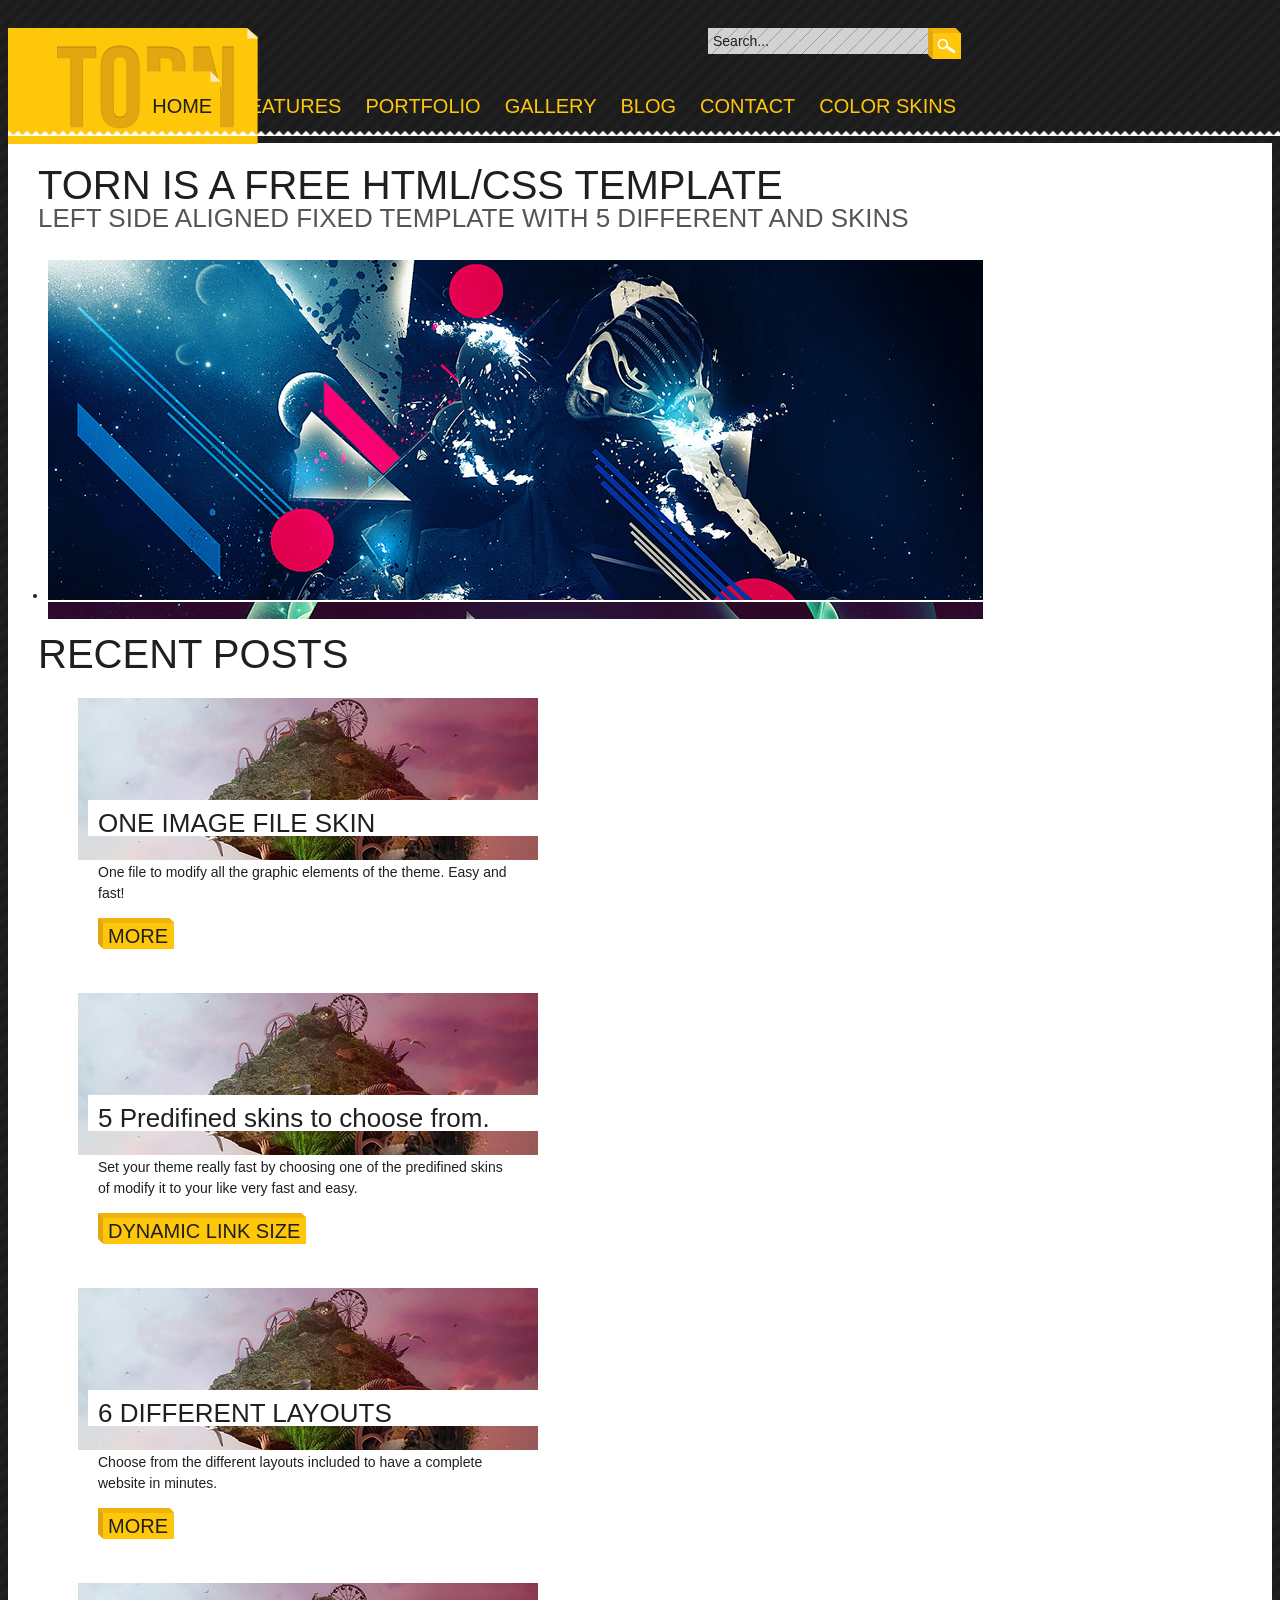
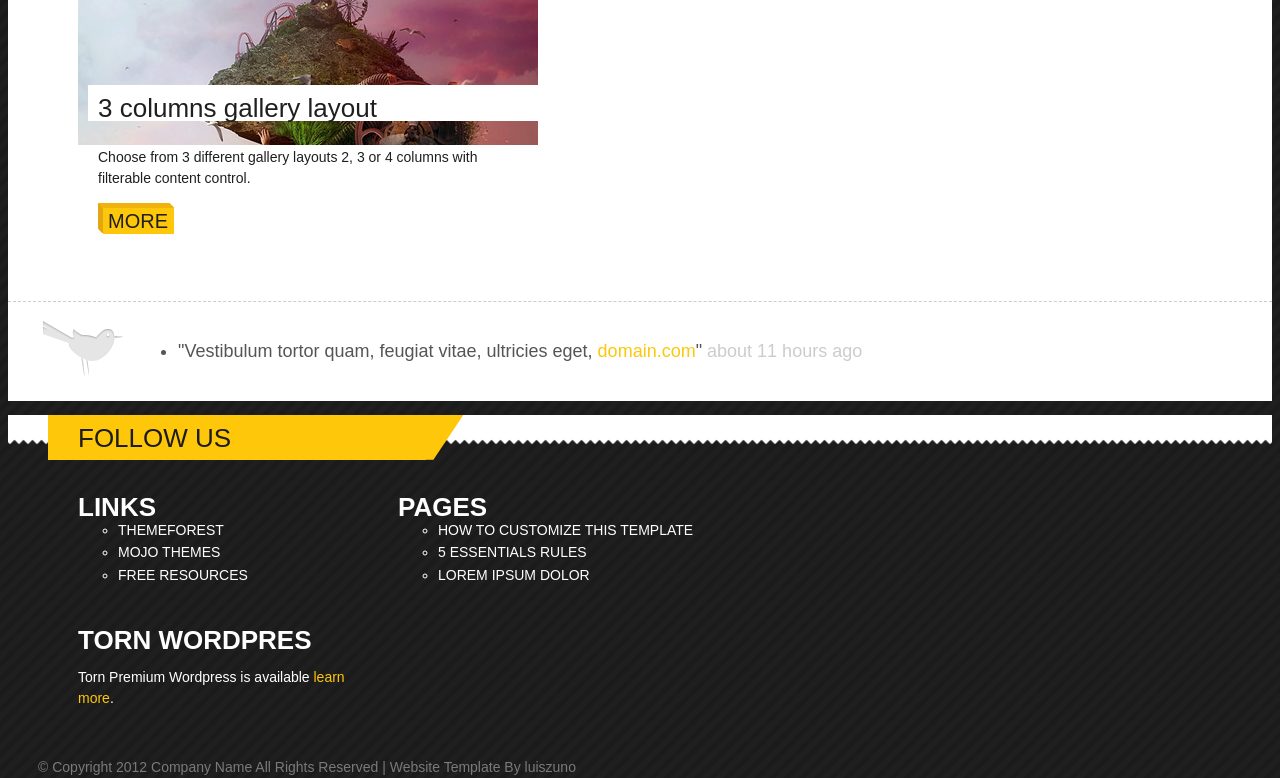
==== index.html @ 57f7ed29 "First upload" ====
<!DOCTYPE html PUBLIC "-//W3C//DTD XHTML 1.0 Strict//EN" "http://www.w3.org/TR/xhtml1/DTD/xhtml1-strict.dtd">
<html xmlns="http://www.w3.org/1999/xhtml" xml:lang="en" lang="en">
<head>
<title>Torn</title>
<meta http-equiv="Content-Type" content="text/html; charset=utf-8" />
<!-- CSS -->
<link rel="stylesheet" href="css/style.css" type="text/css" media="screen" />
<link rel="stylesheet" href="css/yellow.css" type="text/css" media="screen" />
<!--[if IE 6]>
<link rel="stylesheet" type="text/css" media="screen" href="css/ie-hacks.css" />
<script type="text/javascript" src="js/DD_belatedPNG.js"></script>
<script>/* EXAMPLE */ DD_belatedPNG.fix('*');</script>
<![endif]-->
<!--[if IE 7]><link rel="stylesheet" type="text/css" media="screen" href="css/ie7-hacks.css" /><![endif]-->
<!--[if IE 8]><link rel="stylesheet" type="text/css" media="screen" href="css/ie8-hacks.css" /><![endif]-->
<!-- ENDS CSS -->
<!-- prettyPhoto -->
<link rel="stylesheet" href="js/prettyPhoto/css/prettyPhoto.css" type="text/css" media="screen" />
<!-- ENDS prettyPhoto -->
<!-- JS -->
<script type="text/javascript" src="js/jquery_1.4.2.js"></script>
<script type="text/javascript" src="js/jqueryui.js"></script>
<script type="text/javascript" src="js/easing.js"></script>
<script type="text/javascript" src="js/jquery.cycle.all.js"></script>
<script type="text/javascript" src="js/tooltip/jquery.tools.min.js"></script>
<script type="text/javascript" src="js/jquery.tabs/jquery.tabs.pack.js"></script>
<script type="text/javascript" src="js/filterable.pack.js"></script>
<script type="text/javascript" src="js/prettyPhoto/js/jquery.prettyPhoto.js"></script>
<script type="text/javascript" src="js/custom.js"></script>
<!-- ENDS JS -->
<!-- superfish -->
<link rel="stylesheet" type="text/css" media="screen" href="css/superfish-custom.css" />
<script type="text/javascript" src="js/superfish-1.4.8/js/hoverIntent.js"></script>
<script type="text/javascript" src="js/superfish-1.4.8/js/superfish.js"></script>
<!-- ENDS superfish -->
<!-- tabs -->
<link rel="stylesheet" href="css/jquery.tabs.css" type="text/css" media="print, projection, screen" />
<!-- Additional IE/Win specific style sheet (Conditional Comments) -->
<!--[if lte IE 7]><link rel="stylesheet" href="css/jquery.tabs-ie.css" type="text/css" media="projection, screen"><![endif]-->
<!-- ENDS tabs -->
<!-- Cufon -->
<script src="js/cufon-yui.js" type="text/javascript"></script>
<script src="js/bebas-neue_400.font.js" type="text/javascript"></script>
<!-- /Cufon -->
</head>
<body>
<div class="torn-top"></div>
<!-- HEADER -->
<div id="header"> <a href="index.html"><img src="img/logo.png" alt="" id="logo" /></a>
  <!-- search -->
  <div class="top-search">
    <form  method="get" id="searchform" action="#">
      <div>
        <input type="text" value="Search..." name="s" id="s" onfocus="defaultInput(this)" onblur="clearInput(this)" />
        <input type="submit" id="searchsubmit" value="" />
      </div>
    </form>
  </div>
  <!-- ENDS search -->
  <!-- wrapper -->
  <div class="wrapper-header">
    <!-- navigation -->
    <ul id="nav" class="sf-menu">
      <li class="current_page_item"><a href="index.html">HOME</a></li>
      <li><a href="about.html">FEATURES</a>
        <ul>
          <li><a href="about.html">LAYOUT</a></li>
          <li><a href="about-styled.html">STYLED</a></li>
          <li><a href="about-more.html">MORE</a></li>
        </ul>
      </li>
      <li><a href="portfolio.html">PORTFOLIO</a></li>
      <li><a href="gallery.html">GALLERY</a>
        <ul>
          <li><a href="gallery-2.html">TWO COLUMNS</a></li>
          <li><a href="gallery.html">THREE COLUMNS</a></li>
          <li><a href="gallery-4.html">FOUR COLUMNS</a></li>
        </ul>
      </li>
      <li ><a href="blog.html">BLOG</a></li>
      <li><a href="contact.html">CONTACT</a></li>
      <li><a href="#">COLOR SKINS</a>
        <ul>
          <li><a href="index.html">YELLOW</a></li>
          <li><a href="blue.html">BLUE</a></li>
          <li><a href="red.html">RED</a></li>
          <li><a href="pink.html">PINK</a></li>
          <li><a href="green.html">GREEN</a></li>
        </ul>
      </li>
    </ul>
    <!-- ENDS navigation -->
  </div>
  <!-- ENDS wrapper -->
</div>
<!-- ENDS HEADER -->
<!-- MAIN -->
<div id="main">
  <!-- main-wrapper -->
  <div class="wrapper">
    <div class="page-title">TORN IS A FREE HTML/CSS TEMPLATE</div>
    <div class="page-subtitle">LEFT SIDE ALIGNED FIXED TEMPLATE WITH 5 DIFFERENT AND SKINS</div>
  </div>
  <div class="wrapper-slideshow">
    <!-- slideshow -->
    <div id="slideshow"> <a href="#" id="slideshow-link" ><span></span></a>
      <ul id="slides">
        <li><a href="#"><img src="slides/01.jpg" alt="" /></a></li>
        <li><a href="#"><img src="slides/02.jpg" alt="" /></a></li>
        <li><a href="#"><img src="slides/03.jpg" alt="" /></a></li>
        <li><a href="#"><img src="slides/01.jpg" alt="" /></a></li>
        <li><a href="#"><img src="slides/02.jpg" alt="" /></a></li>
        <li><a href="#"><img src="slides/03.jpg" alt="" /></a></li>
        <li><a href="#"><img src="slides/01.jpg" alt="" /></a></li>
        <li><a href="#"><img src="slides/02.jpg" alt="" /></a></li>
      </ul>
    </div>
    <!-- ENDS slideshow -->
  </div>
  <!-- main-wrapper -->
  <div class="wrapper">
    <!-- blocks -->
    <div class="page-title">RECENT POSTS</div>
    <ul class="blocks-holder">
      <li class="block">
        <div class="img-holder">
          <p class="block-title ">ONE IMAGE FILE SKIN</p>
          <a href="about.html" ><img src="img/dummies/block-1.jpg" alt="" class="thumb" /> </a> </div>
        <div class="block-text">One file to modify all the graphic elements of the theme. Easy and fast!
          <p><a href="about.html" class="link-button"><span>MORE</span></a></p>
        </div>
      </li>
      <li class="block">
        <div class="img-holder">
          <p class="block-title ">5 Predifined skins to choose from.</p>
          <a href="about.html" ><img src="img/dummies/block-1.jpg" alt="" class="thumb" /> </a> </div>
        <div class="block-text">Set your theme really fast by choosing one of the predifined skins of modify it to your like very fast and easy.
          <p><a href="about.html" class="link-button"><span>DYNAMIC LINK SIZE</span></a></p>
        </div>
      </li>
      <li class="block">
        <div class="img-holder">
          <p class="block-title ">6 DIFFERENT LAYOUTS</p>
          <a href="about.html" ><img src="img/dummies/block-1.jpg" alt="" class="thumb" /> </a> </div>
        <div class="block-text">Choose from the different layouts included to have a complete website in minutes.
          <p><a href="about.html" class="link-button"><span>MORE</span></a></p>
        </div>
      </li>
      <li class="block">
        <div class="img-holder">
          <p class="block-title ">3 columns gallery layout</p>
          <a href="about.html" ><img src="img/dummies/block-1.jpg" alt="" class="thumb" /> </a> </div>
        <div class="block-text">Choose from 3 different gallery layouts 2, 3 or 4 columns with filterable content control.
          <p><a href="about.html" class="link-button"><span>MORE</span></a></p>
        </div>
      </li>
    </ul>
    <!-- ENDS blocks -->
  </div>
  <!-- ENDS main-wrapper -->
  <!-- twitter -->
  <div class="twitter-reader">
    <div id="twitter-holder">
      <ul>
        <li>
          <div class="twitter-entry">&quot;Vestibulum tortor quam, feugiat vitae, ultricies eget, <a href="#">domain.com</a>&quot; <span class="twitter-time">about 11 hours ago</span></div>
        </li>
      </ul>
    </div>
  </div>
  <!-- ENDS twitter -->
</div>
<!-- ENDS MAIN -->
<!-- FOOTER -->
<div id="footer">
  <!-- followus -->
  <ul class="follow-us">
    <li><span>FOLLOW US</span></li>
    <li><a href="#" class="icon twitter">link</a></li>
    <li><a href="#" class="icon vimeo">link</a></li>
    <li><a href="#" class="icon dribbble">link</a></li>
    <li><a href="#" class="icon flickr">link</a></li>
    <li><a href="#" class="icon facebook">link</a></li>
    <li></li>
  </ul>
  <!-- ENDS followus -->
  <div class="torn-bottom"></div>
  <!-- wrapper-footer -->
  <div class="wrapper-footer">
    <!-- footer-cols -->
    <ul class="footer-cols">
      <li class="col">
        <h6>LINKS</h6>
        <ul>
          <li><a href="#">THEMEFOREST</a></li>
          <li><a href="#">MOJO THEMES</a></li>
          <li><a href="#">FREE RESOURCES</a></li>
        </ul>
      </li>
      <li class="col">
        <h6>PAGES</h6>
        <ul>
          <li><a href="#">HOW TO CUSTOMIZE THIS TEMPLATE</a></li>
          <li><a href="#">5 ESSENTIALS RULES</a></li>
          <li><a href="#">LOREM IPSUM DOLOR</a></li>
        </ul>
      </li>
      <li class="col">
        <h6>TORN WORDPRES</h6>
        <p>Torn Premium Wordpress is available <a href="#">learn more</a>.</p>
      </li>
    </ul>
    <!-- footer-cols -->
    <!-- footer-bottom -->
    <div class="footer-bottom">
      <p>&copy; Copyright 2012 <a href="#">Company Name</a> All Rights Reserved | Website Template By <a target="_blank" href="http://www.luiszuno.com">luiszuno</a></p>
    </div>
    <!-- ENDS footer-bottom -->
  </div>
  <!-- ENDS wrapper-footer -->
</div>
<!-- ENDS FOOTER -->
<!-- start cufon -->
<script type="text/javascript"> Cufon.now(); </script>
<!-- ENDS start cufon -->
</body>
</html>
---- css/style.css ----
/*
Torn v.1.2
*/

/* IMPORTS ------------------------------------------------------------*/

@import url('reset.css');

@import url('social-icons.css');

/* HACKS ------------------------------------------------------------*/

.clear{
	clear:both;
	height:1px;
}

.inv{ display:none; }

/* prettyPhoto fix */
.pp_description,
.currentTextHolder{
	color: #606060;
}

/* TOOLTIP ------------------------------------------------------------*/

.tooltip,
.tooltip-right,
.tooltip-bottom,
.tooltip-left {
	display:none;
	font-size:12px;
	height:70px;
	width:160px;
	padding:25px;
	color: #ffffff;
	line-height: 1.3em;
	z-index: 600;
}

.tooltip {background:transparent url(../img/tooltip.png);}
.tooltip-right {background:transparent url(../img/tooltip-right.png);}
.tooltip-bottom {background:transparent url(../img/tooltip-bottom.png);}
.tooltip-left {background:transparent url(../img/tooltip-left.png);}

/* GENERAL ------------------------------------------------------------*/

html{
	height: 100%;
}

body {
	line-height: 1;
 	font-family: Tahoma, Arial, Helvetica, sans-serif;
	font-size:  100%;
	height: 100%;
	background: #1f1f1f url(../img/bgs/strips-bold.png);
	color: #1f1f1f;
}

.wrapper-header{
	width: 960px;
	position: relative;
	
}

#header{
	position: relative;
	width: 100%;
	height: 135px;
	font-size: 14px;
	z-index: 10;
}

.torn-top{
	position: absolute;
	height: 6px;
	width: 100%;
	top: 130px;
	background: url(../img/borders/torn-top.png) repeat-x bottom ;
	z-index: 130;
}

#logo{
	position: absolute;
	top: 20px;
	left: 0px;
}

#main{
	position: relative;
	width: 100%;
	min-height: 700px;
	font-size: 14px;
	background: white;
	padding-top: 22px;
}

.wrapper{
	width: 960px;
	margin-left: 20px;
	position: relative;
	overflow: hidden;
}

.page-title-holder{
	width: 100%;
	margin-bottom: 18px;
	padding-bottom: 18px;
	border-bottom: 1px #ccc dashed;
}

.page-title{
	font-size: 40px;
	color: #1f1f1f;
	margin-left: 10px;
}
	
.page-subtitle{
	font-size: 26px;
	color: #555555;
	margin-left: 10px;
}


.page-title-holder > .page-title,
.page-title-holder > .page-subtitle{
	margin-left: 30px;
}

.page-title-holder  .link-button{
	margin-left: 30px;
}

h1{	font-size: 40px;}

h2{	font-size: 36px;}

h3{	font-size: 30px;}

h4{	font-size: 26px;}

h5{	font-size: 20px;}

h6{	font-size: 16px;}


h1, h2, h3, h4, h5, h6{
	margin-bottom: .0em;
}

a{
	text-decoration: none;
	color: #fec709;
}

.headline,
.custom,
.title .big{
	word-spacing: 0.2em;
}

div.headline{
	font-size: 32px;
	line-height: 1.5em;
	color: #fff;
	width: 960px;
	text-transform: uppercase;
	text-align: center;
	text-shadow: #000 1px 1px 1px;
	margin-bottom: 20px;
}

.title{
	display: block;
	overflow: hidden;
	color: #665d4e;
	height: 90px;
	width: 960px;
	margin: 0 auto;
	background: /*url(../img/title-bg.png)*/ no-repeat;
	color: #12262d;
}

.sub-header{
	font-size: 30px;
}

.title span.big{
	display: block;
	float: left;
	font-size: 24px;
	margin: 22px 0px 0px 25px;	
}

.title span.small{
	display: block;
	float: left;
	font-size: 14px;
	margin-left: 15px;
	margin-top: 31px;
}

a.more{
	display: block;
	overflow: hidden;
	color: #fff;
	font-size: 14px;
	line-height: 1.3em;
	text-decoration: none;
}

a.more:hover{
	color: white;
}

.separator{
	border-top: 1px solid #e2e6e7;
	margin-bottom: 1.5em;
}

.top-gap{
	margin-top:20px;
}

/* page-content--------------------------------------------------------*/

.page-content{
	overflow: hidden;
	width: 960px;
	margin: 10px 10px 20px 10px;
	line-height: 1.5em;
}

.page-content p{
	margin-bottom: 18px;;
}

/* COLUMNS LAYOUT----------------------------------------------------------*/

.one-half,
.one-third,
.two-third,
.three-fourth,
.one-fourth {
	float:left;
	margin-right:20px;
	position:relative;
}

.one-half{width: 458px;}

.one-third{width: 300px;}

.one-fourth{width: 220px;}

.two-third{width: 620px;}

.three-fourth{width: 700px; }

.last {
	clear:right;
	margin-right:0 !important;
}

/* LINK BUTTON ------------------------------------------------------------*/

.link-button{
	display: table;
	height: 31px;
	padding-left: 5px;
	font-size: 20px;
	margin-top: 10px;
	color: #1f1f1f;
	background: url(../img/yellow/sprites.png) -40px -170px  no-repeat;
}
	
.link-button span{
	display: block;
	height: 100% ;
	padding-top: 8px;
	padding-right: 10px;
	padding-left: 5px;
	background: url(../img/yellow/sprites.png)  no-repeat right -132px;
}

/* SEARCH ------------------------------------------------------------*/

.top-search{
	position: absolute;
	left: 700px;
	top: 20px;
}

form#searchform{
	position: relative;
	width: 230px;
	height: 50px;
}

form#searchform input#s{
	color: #1f1f1f;
	font-size: 14px;
	width: 210px;
	height: 26px;
	margin: 0px 0px 5px 0px;
	padding: 0px 5px 0px 5px;
	border: 0;
	background: #d2d2d2 url(../img/bgs/strips-thin.png);
}


form#searchform input#searchsubmit{
	position: absolute; 
	top: 0px;
	left: 220px;
	width: 33px;
	height: 31px;
	border: 0px;
	background: url(../img/yellow/sprites.png) no-repeat  transparent -100px -92px;
}

form#searchform input#searchsubmit:hover{
	background-position: -137px -92px;
}

/* STYLED ------------------------------------------------------------*/

img.left-align{
	float:left;
	margin:8px 18px 18px 0;
	display: block;
}

img.right-align{
	float:right;
	margin:0px 0px 0px 10px;
	display: block;
}

img.boxed{
	background: white;
	padding: 5px;
	border: 1px solid #cccccc;
}

img.border{
	border: 2px solid white;
}

.shadow-img{
	display: block;
	padding-bottom: 22px;
	background: /*url(../img/thumb-shadow.png)*/ no-repeat bottom center ;
}

.dropcap {
	display:block;
	float:left;
	font-size:40px;
	line-height:40px;
	margin:0 8px 0 0;
}

.highlight {
	background:yellow;
	color:#111111;
	padding:1px 4px;
}

.pullquote-right,
.pullquote-left {
	border-left: #555555 2px solid;
	float:right;
	font-size:16px;
	line-height:1.5em;
	margin: 20px 0px 20px 20px;
	padding:0 0 0 20px;
	width:33%;
	font-style: italic;
}

.pullquote-left {
	float:left;
	margin: 20px 20px 20px 0px;
}

.pullquote-right{
	border-left: none;
	border-right: #555555 2px solid;
}


/* TABLE ------------------------------------------------------------*/

table, td, th {
	vertical-align:middle;
}

table {
	border-collapse:separate;
	border-spacing:0;
	border-top:1px solid white;
	margin-bottom:28px;
	width:100%;
	text-align: left;
}

th{
	border-top:5px solid #555555;
	color: #ffffff;
	padding:10px;
	text-transform:uppercase;
	background-color: #1f1f1f;
}

td{
	padding:10px;
}

td, th{
	border-bottom: 1px solid #1f1f1f;
}

/* INFO BOXES ------------------------------------------------------------*/

.info,
.success,
.warning,
.error,
.validation{
	border: 1px solid;
	margin: 10px 0px;
	padding:15px 10px 15px 50px;
	background-repeat: no-repeat;
	background-position: 10px center;
	border-radius: 5px;
	-moz-border-radius: 5px;
	-webkit-border-radius: 5px;
}

.info{
	color: #00529B;
	background-color: #BDE5F8;
	background-image: url('../img/knobs-icons/knob-info.png');
}

.success{
	color: #4F8A10;
	background-color: #DFF2BF;
	background-image: url('../img/knobs-icons/knob-valid-green.png');
}

.warning{
	color: #9F6000;
	background-color: #FEEFB3;
	background-image: url('../img/knobs-icons/knob-attention.png');
}

.error{
	color: #D8000C;
	background-color: #FFBABA;
	background-image: url('../img/knobs-icons/knob-cancel.png');
}

/* TOGGLE & ACCORDION ------------------------------------------------------------*/

h5.accordion-trigger,
h5.toggle-trigger {
	padding: 0 0 0 20px;
	margin: 0 0 5px 0;
	height: 46px;
	line-height: 46px;
	width: 100%;
	float: left;
	border-bottom: 1px solid #cccccc;
}

h5.accordion-trigger a,
h5.toggle-trigger a {
	text-decoration: none;
	display: block;
	color: #1f1f1f;
}

h5.accordion-trigger a:hover,
h5.toggle-trigger a:hover { 
	color: #cccccc;
}

div.accordion-container,
div.toggle-container {
	margin: 0 0 5px 0px;
	padding: 0;
	overflow: hidden;
	width: 95%;
	clear: both;
}

div.accordion-container .block,
div.toggle-container .block {
	padding: 10px; 
}

div.accordion-container .block ,
div.toggle-container .block {
	font-size: 14px;
	line-height: 1.5em;
}

div.accordion-container .block p,
div.toggle-container .block p{
	margin-bottom: 1.5em;
}

/*-- NAV ---------------------------------------------------------------*/

#nav{
	display: block;
	position: absolute;
	right: 0px;
	top: 63px;
	height: 72px;
}

#nav li{
	display: block;
	float: left;
	height: 100%;
	margin-left: 4px;
	margin-right: 4px;
	z-index: 8;
}

#nav>li>a{
	color: #fec709;
	height: 47px;
	padding: 25px 8px 0px 8px;
	font-size: 20px;
}

#nav li a:hover{ color: #FFFFFF; }

#nav li.current_page_item{
	background: url(../img/yellow/sprites.png) no-repeat right -27px ;
}

#nav li.current_page_item a{ color: #1f1f1f; }

/* sub nav */

#nav li ul{
	padding:0px;
	background: #fec709;
}

#nav>li>ul{
	margin: 47px 0px 0px 0px;
}

#nav li ul li{
	padding: 0px;
	margin: 0px;
	border-bottom: 1px solid #fff;
}

#nav li ul li:last-child{
	border-bottom: none;
}

#nav li ul li a{
	padding: 10px;
	margin: 0px;
	font-size: 14px;
	color: #1f1f1f;
}

#nav li ul li:hover{ background: #1f1f1f; }

#nav li ul li:hover a{ color: #fff; }


/* SLIDESHOW ------------------------------------------------------------*/

.wrapper-slideshow{
	width: 975px;
	overflow: hidden;
}

#slideshow{
	overflow: hidden;
	position: relative;
	margin-top: 15px;
	margin-bottom: 15px;
	width: 100%;
	z-index: 0;
}

#slideshow ul#slides{
	width: 970px;
	height: 345px;
}

#slideshow-nav-holder{
	display: block;
	position: absolute;
	overflow: hidden;
	height: 31px;
	bottom: 0px;
	right: 0px;
	z-index: 30;
}

#slideshow-nav{
	display: block;
	overflow: hidden;
	height: 31px;
	background: url(../img/yellow/sprites.png) -45px -132px;
	float: left;
}

#slideshow-nav-holder .nav-left{
	width: 13px;
	height: 31px;
	float: left;
	background: url(../img/yellow/sprites.png) -1px -132px;
}

#slideshow-nav-holder .nav-right{
	width: 13px;
	height: 31px;
	float: left;
	background: url(../img/yellow/sprites.png) -963px -132px;
}

#slideshow-nav a { 
	display: block;
	float: left;
	
	background: url(../img/yellow/sprites.png) -91px -52px;
	width: 14px;
	height: 15px;
	margin-top: 11px;
	text-indent: -9000px;
	margin-right: 3px;
	margin-left: 3px;
}

#slideshow-nav a:hover{
	background: url(../img/yellow/sprites.png) -91px -31px;
}

#slideshow-nav a.activeSlide { 
	background: url(../img/yellow/sprites.png) -69px -31px;
}

/* BLOCKS ------------------------------------------------------------*/

.blocks-holder{
	display: block;
	overflow: hidden;
	margin-bottom: 15px;
}

.blocks-holder li{
	display: block;
	float: left;
	width: 460px;
	margin: 10px 10px;
}

.blocks-holder .img-holder{
	overflow: hidden;
	position: relative;
}

.blocks-holder .img-holder .block-title{
	display: block;
	position: absolute;
	bottom: 0px;
	left: 10px;
	width: 430px;
	padding: 10px 10px 0px 10px;
	font-size: 26px;
	background: white;
}

.blocks-holder .block-text{
	line-height: 1.5em;
	padding: 0px 20px 10px 20px;
}

/* FILTER ---------------------------------------------------*/

#portfolio-filter{
	display: block;
	overflow: hidden;
	width: 970px;
	height: 22px;
	padding-top: 3px;
	margin-left: 0px;
	margin-bottom: 8px;
	background: url(../img/yellow/sprites.png) no-repeat  right top;
}

#portfolio-filter li{
	display: block;
	float: left;
	margin-right: 10px;
	font-size: 20px;
}

#portfolio-filter li:first-child{
	color: #FFF;
	padding-right: 10px;
	margin-left: 30px;
	border-right: 1px solid white;
}

#portfolio-filter li a{
	color: #1f1f1f;
	text-decoration: none;
}

#portfolio-filter li a:hover{
	 color: #fff;
}

/* GALLERY ------------------------------------------------------------*/

/* 3 cols default */
.gallery{
	overflow: hidden;
	width: 100%;
}

.gallery li{
	display: block;
	position: relative;
	overflow: hidden;
	width: 300px;
	height: 200px;
	float: left;
	margin: 10px 10px;
}

.gallery.two-cols li{
	width: 458px;
}

.gallery.three-cols li{
	width: 300px;
}

.gallery.four-cols li{
	width: 220px;
}

.gallery li span{
	display: none;
	position: absolute;
	top:  0px;
	right: 0px;
	width: 44px;
	height: 44px;
	background: url(../img/yellow/sprites.png) no-repeat -0px -31px;
}

.gallery li:hover span{
	display: block;
}

.gallery li em{
	display: block;
	position: absolute;
	width: 280px;
	bottom: 0px;
	left: 10px;
	padding: 10px 10px 0px 10px;
	background: white;
	color: #1f1f1f;
	font-size: 20px;
	font-style: normal;
}

.gallery.two-cols li em{
	width: 428px;
}

.gallery.three-cols li em{
	width: 280px;
}

.gallery.four-cols li em{
	width: 190px;
}

/* GALLERY PAGER ------------------------------------------------------------*/

.gallery-pager{
	overflow: hidden;
	display: block;
	height: 16px;
	margin-left: 0px;
	margin-top: 18px;
	margin-bottom: 20px;
}

.gallery-pager li{
	display: block;
	width: 17px;
	height: 16px;
	float: left;
	background: url(../img/yellow/sprites.png) no-repeat;
	background-position: -90px -31px;
	margin-left: 5px;
}

.gallery-pager li:hover,
.gallery-pager li.active{
	background-position: -69px -31px;
}

.gallery-pager li a{
	display: block;
	width: 100%;
	height: 100%;
	text-indent: -9000px;
}

.gallery-pager li:first-child{
	background-position: -47px -31px;
}

.gallery-pager li:last-child{
	background-position: -110px -31px;
}


/* BLOG ------------------------------------------------------------*/

.wrapper-blog{
	width: 960px;
	overflow: hidden;
	margin-top: 20px;
}

#posts{
	width: 710px;
	min-height: 650px;
	float: left;
}

#posts .post{
	width: 100%;
	margin-bottom: 30px;
	overflow: hidden;
}

#posts .post .meta{
	display: block;
	overflow: hidden;
	float: left;
	height: 88px;
	width: 80px;
	padding-left: 10px;
	color: #ffffff;
	background: url(../img/yellow/sprites.png) no-repeat -443px -30px;
}

#posts .post .meta li{
	display: block;
}

#posts .post .meta .day{
	font-size: 40px;
	margin-top: 5px;
	margin-bottom: -7px;
}

#posts .post .meta .month-year{
	font-size: 16px;
	margin-bottom: 7px;
}

#posts .post .meta .comments{
	font-size: 16px;
	text-indent: 22px;
	background: url(../img/comments-icon.png) no-repeat 0px 2px;
}

#posts .post .post-content{
	width: 620px;
	float: left;
}

#posts .post .post-img{
	display: block;
	position: relative;
}

#posts .post .post-img img{
	margin-bottom: 5px;
}

#posts .post .post-title {
	background: #ffffff;
	position: absolute;
	left: 10px;
	padding: 10px;
	width: 590px;
}

#posts .post .post-title{}

#posts .post .post-title-1{
	font-size: 30px;
	color: #1f1f1f;
}

#posts .post .post-title-2{
	font-size: 16px;
	color: #555555;
}

#posts .post .excerpt{
	line-height: 1.5em;
}

#posts .post .link-button{
	float: right;
}

/* BLOG PAGER ------------------------------------------------------------*/

.blog-pager{
	display: block;
	width: 600px;
	height: 24px;
	margin-left: 90px;
	margin-top: 20px;
	margin-bottom: 20px;
}

.blog-pager li{
	height: 24px;
}

.blog-pager li a{
	display: block;
	font-size: 20px;
	padding-top: 4px;
	color: #1f1f1f;
	height: 100%;
	width: 100%;
	background: url(../img/yellow/sprites.png) no-repeat;
}

.blog-pager li:first-child{
	display: block;
	float: left;
}

.blog-pager li:last-child{
	display: block;
	float: right;
}

.blog-pager li:first-child a{
	background-position: -4px -201px;
	padding-left: 26px;
}

.blog-pager li:last-child a{
	background-position: right -201px;
	padding-right: 14px;
}

/* PORTFOLIO PAGER ------------------------------------------------------------*/

.portfolio-pager{
	margin-left: 10px;
}


/* SIDEBAR ------------------------------------------------------------*/

#sidebar{
	width: 230px;
	float: left;
	margin-top: 0px;
	margin-left: 20px;
}

#sidebar a{
	color: #1f1f1f;
	text-decoration: none;
}

#sidebar li h2{
	display: block;
	font-size: 20px;
	line-height: 1.5em;
	color: #1f1f1f;
	background: url(../img/yellow/sprites.png) no-repeat -205px -30px;
	height: 38px;
	text-indent: 15px;
	width: 100%;
}

#sidebar li.sidemenu{
	margin-bottom: 20px;
}

#sidebar li.sidemenu ul li{
	display: block;
	font-size: 14px;
	font-weight: bold;
	margin-bottom: 10px;
	padding-bottom: 10px;
	text-indent: 10px;
	border-bottom: 1px solid #cccccc;
}

#sidebar li.sidemenu ul li:last-child{
	border: none;
}

/* RECENT-POSTS ------------------------------------------------------------*/

#sidebar li.recent-posts{
}

#sidebar li.recent-posts li{
	display: block;
	overflow: hidden;
	padding: 5px 0px;
	margin: 5px 0px 5px 10px;
	border: none 0px;
}


#sidebar li.recent-posts img{
	float: left;
	margin-right: 10px;
	padding: 1px;
	border: 1px solid #e2e6e7;
	width: 48px;
	height: 48px;
}

#sidebar li.recent-posts div.recent-excerpt{
	display: block;
	font-size: 14px;
	line-height: 1.5em;
	width: 150px;
	float: left;
}

ul#sidebar li.recent-posts div.recent-excerpt a{
	font-weight: bold;
	font-size: 14px;
	line-height: 1.5em;
	text-decoration: none;
}

/* BLOG-SINGLE ------------------------------------------------------------*/

#posts .post-single{
	width: 100%;
	margin-bottom: 30px;
	overflow: hidden;
}

#posts .post-single .post-content{
	width: 620px;
	margin-left: 90px;
	float: left;
}

#posts .post-single .post-title{
	margin-bottom: 10px;
}

#posts .post-single .post-title-1{
	font-size: 30px;
	color: #1f1f1f;
}

#posts .post-single .post-title-2{
	font-size: 16px;
	color: #555555;
}

#posts .post-single{
	line-height: 1.5em;
}

/* COMMENTS ------------------------------------------------------------*/

.comments-list{
	display: block;
	margin-left: 90px;
}

.comments-header{
	font-size: 30px;
	line-height: 1.3em;
	margin-left: 90px;
	margin-bottom: 25px;
	background: url(../img/yellow/sprites.png) no-repeat -7px -227px;
	text-indent: 45px;
}

.comments-list li{
	display: block;
	margin-bottom: 0px;
	padding: 10px 10px;
	line-height: 1.5em;
}

.comments-list .children li{
	margin-left:1.2em;
}

.comments-list li .comment-wrap{
	overflow: visible;
	position: relative;
	padding: 0px 0px 20px 0px;
}

.comments-list li a{
	color: #1f1f1f;
	text-decoration: none;
}

.comments-list li .comments-right{
	min-height: 80px;
	overflow: hidden;
	padding-left: 20px;
	position: relative;
}

.comments-list li img{
	display: block;
	float: left;
	margin: 0px 12px 20px 0px;
}

.comments-list .meta-date{
	display: block;
	float: right;
	color: #999999;
	font-style: italic;
}

.comments-list li div.brief{
	font-size: 14px;
	line-height: 1.5em;
}

.comments-list .edit-comment a{
	font-size: 14px;
	color: #999999;
}

/* LEAVE COMMENT -------------------------------------------------------*/

.leave-comment{
	margin-left: 90px;
}

/* FORMS ------------------------------------------------------------*/

#contactForm,
#commentform,
#contactForm{
	margin-bottom: 18px;
}

#commentform p,
#contactForm p{
	margin-bottom: 0px;
}

#contactForm input,
#contactForm textarea,
#commentform input,
#commentform textarea{
	color: #1f1f1f;
	font-size: 14px;
	padding: 4px 5px;
	background: #d2d2d2 url(../img/bgs/strips-thin.png);
	border: none transparent;
}

#contactForm input,
#contactForm textarea,
#commentform input,
#commentform textarea{
	width: 97%;
	margin-bottom: 6px;
	font-family: Tahoma, Arial;
}

#commentform input,
#commentform textarea{
	width: 97%;
}

#contactForm #submit,
#commentform input#submit{
	width: 70px;
	height: 39px;
	background: url(../img/yellow/sprites.png) no-repeat 0px -273px;
	border: none;
	margin-top: 0px;
}

#contactForm label,
#commentform label{
	display: block;
	font-size: 14px;
	line-height: 1.5em;
	font-weight: light;
}

/* PORTFOLIO ------------------------------------------------------------*/

.wrapper-portfolio{
	width: 960px;
	overflow: hidden;
	margin-top: 20px;
	margin-left: 30px;
}

.wrapper-portfolio .portfolio-item{
	overflow: hidden;
	margin-bottom: 20px;
}

.wrapper-portfolio .portfolio-feature{
	float: left;
}

.wrapper-portfolio .portfolio-content{
	float: left;
	width: 300px;
	margin-left: 20px;
}

.wrapper-portfolio .portfolio-content .portfolio-title{
	font-size: 30px;
	color: #1f1f1f;	
}

.wrapper-portfolio .portfolio-content .client-title{
	font-size: 16px;
	color: #555555;	
}

.wrapper-portfolio .portfolio-content .excerpt{
	line-height: 1.5em;
}

/* TWITTER READER ------------------------------------------------------------*/

.twitter-reader{
	width: 100%;
	margin-top: 18px;
	padding-top: 18px;
	border-top: 1px #ccc dashed;
	padding-bottom: 18px;
	color: #555555;
	background: url(../img/twiiter-bird.png) no-repeat 30px 10px;
	min-height: 60px;
}

#twitter-holder{
	margin-left: 130px;
	line-height: 1.5em;
	font-size: 18px;
}

#twitter-holder .twitter-entry,
#twitter-holder .follow-me{
	
}

.twitter-time{
	color: #ccc;
}

/*-- FOOTER ---------------------------------------------------------------*/

#footer{
	position: relative;
	width: 100%;
	font-size: 14px;
	color: #ffffff;
}

#footer .torn-bottom{
	position: absolute;
	height: 6px;
	width: 100%;
	top: 0px;
	background: url(../img/borders/torn-bottom.png) repeat-x top;
	border-top: 24px solid white;
	z-index: -5;
}

#footer .follow-us{
	display: block;
	height: 45px;
	overflow: hidden;
	z-index: 130;
}

#footer .follow-us li{
	display: block;
	float: left;
	height: 100%;
	font-size: 26px;
	background: #fec709;
}

.icon{
	display: block;
	background-repeat: no-repeat;
	background-position: left top;
	width: 32px;
	margin-right: 5px;
	margin-top: 7px;
	height: 100%;
	text-indent: -9000px;
}

#footer .follow-us li:first-child{
	font-size: 26px;
	padding-left: 30px;
	padding-right: 10px;
}

#footer .follow-us li:first-child span{
	display: block;
	margin-top: 10px;
	color: #1c1c1c;
}

#footer .follow-us li:last-child{
	background: url(../img/yellow/sprites.png) no-repeat -162px -32px;
	width: 37px;
}

.wrapper-footer{
	width: 960px;
	margin-left: 20px;
}

/* FOOTER-COLS ------------------------------------------------------------*/

#footer ul.footer-cols{
	display: block;
	overflow: hidden;
}

#footer ul.footer-cols a{ 
	color: #FFF;
}

#footer ul.footer-cols li.col{
	display: block;
	width: 300px;
	float: left;
	margin-bottom: 20px;
	margin-right: 10px;
	margin-left: 10px;
}

#footer ul.footer-cols li.col ul{}

#footer ul.footer-cols li.col ul li{
	margin-bottom: .1em;
}

#footer ul.footer-cols li.col ul li a{
	text-decoration: none;
	font-size: 14px;
	line-height: 1.5em;
	font-weight: lighter;
	color: #fff;
}

#footer ul.footer-cols li.col h6{
	color: #fff;
	text-decoration: none;
	font-size: 26px;
	margin: 20px 15px 0  0px;
}

#footer ul.footer-cols li.col ul li a:hover{
	text-decoration: underline;
}

#footer ul.footer-cols li.col p{
	line-height: 1.5em;
}

#footer ul.footer-cols li.col a{
	color: #fec709;
}

/* FOOTER-BOTTOM ------------------------------------------------------------*/

#footer div.footer-bottom{
	height: 20px;
	color: white;
	padding-left: 10px;
	margin-bottom: 20px;
}

#footer div.footer-bottom a{
	color: #7a7a7a;
}

#footer div.footer-bottom p{
	display: block;
	font-size: 14px;
	line-height: 1.5em;
	color: #7a7a7a;
}
---- css/yellow.css ----
a{
	color: #fec709;
}

/* LINK BUTTON ------------------------------------------------------------*/

.link-button{
	background-image: url(../img/yellow/sprites.png);
}
	
.link-button span{
	background-image: url(../img/yellow/sprites.png);
}

/* SEARCH ------------------------------------------------------------*/

form#searchform input#searchsubmit{
	background-image: url(../img/yellow/sprites.png);
}

/* NAV ------------------------------------------------------------*/

#nav li.current_page_item{
	background-image: url(../img/yellow/sprites.png);
}

#nav>li>a{
	color: #fec709;
}

#nav li ul{
	background: #fec709;
}

/* SLIDESHOW ------------------------------------------------------------*/

#slideshow-nav{
	background-image: url(../img/yellow/sprites.png);
}

#slideshow-nav-holder .nav-left{
	background-image: url(../img/yellow/sprites.png);
}

#slideshow-nav-holder .nav-right{
	background-image: url(../img/yellow/sprites.png);
}

#slideshow-nav a { 
	background-image: url(../img/yellow/sprites.png);
}

#slideshow-nav a:hover{
	background-image: url(../img/yellow/sprites.png);
}

#slideshow-nav a.activeSlide { 
	background-image: url(../img/yellow/sprites.png);
}

/* FILTER ---------------------------------------------------*/

#portfolio-filter{
	background-image: url(../img/yellow/sprites.png);
}

/* GALLERY ------------------------------------------------------------*/

.gallery li span{
	background-image: url(../img/yellow/sprites.png);
}

/* GALLERY PAGER ------------------------------------------------------------*/

.gallery-pager li{
	background-image: url(../img/yellow/sprites.png);
}

/* BLOG ------------------------------------------------------------*/

#posts .post .meta{
	background-image: url(../img/yellow/sprites.png);
}

/* BLOG PAGER ------------------------------------------------------------*/

.blog-pager li a{
	background-image: url(../img/yellow/sprites.png);
}

/* SIDEBAR ------------------------------------------------------------*/

#sidebar li h2{
	background-image: url(../img/yellow/sprites.png);
}

/* COMMENTS ------------------------------------------------------------*/

.comments-header{
	background-image: url(../img/yellow/sprites.png);
}

/* FORMS ------------------------------------------------------------*/

#contactForm #submit,
#commentform input#submit{
	background-image: url(../img/yellow/sprites.png);
}

/* FOOTER ------------------------------------------------------------*/

#footer .follow-us li:last-child{
	background-image: url(../img/yellow/sprites.png);
}

#footer .follow-us li{
	background: #fec709;
}

#footer ul.footer-cols li.col a{
	color: #fec709;
}
---- css/ie-hacks.css ----
/* IE hacks */
---- css/ie7-hacks.css ----
/* IE 7 hacks */

/* LINK BUTTON ------------------------------------------------------------*/

.link-button{
	position: relative;
	display: block;
	float: left;
}
	
.link-button span{
	position: relative;
}
---- css/ie8-hacks.css ----
/* IE 8 hacks */

/* LINK BUTTON ------------------------------------------------------------*/

.link-button{
	position: relative;
	display: block;
	float: left;
}
	
.link-button span{
	position: relative;
}
---- js/prettyPhoto/css/prettyPhoto.css ----
div.light_rounded .pp_top .pp_left{background: url(../images/prettyPhoto/light_rounded/sprite.png) -88px -53px no-repeat;}div.light_rounded .pp_top .pp_middle{background:#fff;}div.light_rounded .pp_top .pp_right{background: url(../images/prettyPhoto/light_rounded/sprite.png) -110px -53px no-repeat;}div.light_rounded .pp_content .ppt{color:#000;}div.light_rounded .pp_content_container .pp_left,div.light_rounded .pp_content_container .pp_right{background:#fff;}div.light_rounded .pp_content{background-color:#fff;}div.light_rounded .pp_next:hover{background: url(../images/prettyPhoto/light_rounded/btnNext.png) center right no-repeat;cursor: pointer;}div.light_rounded .pp_previous:hover{background: url(../images/prettyPhoto/light_rounded/btnPrevious.png) center left no-repeat;cursor: pointer;}div.light_rounded .pp_expand{background: url(../images/prettyPhoto/light_rounded/sprite.png) -31px -26px no-repeat;cursor: pointer;}div.light_rounded .pp_expand:hover{background: url(../images/prettyPhoto/light_rounded/sprite.png) -31px -47px no-repeat;cursor: pointer;}div.light_rounded .pp_contract{background: url(../images/prettyPhoto/light_rounded/sprite.png) 0 -26px no-repeat;cursor: pointer;}div.light_rounded .pp_contract:hover{background: url(../images/prettyPhoto/light_rounded/sprite.png) 0 -47px no-repeat;cursor: pointer;}div.light_rounded .pp_close{width:75px;height:22px;background: url(../images/prettyPhoto/light_rounded/sprite.png) -1px -1px no-repeat;cursor: pointer;}div.light_rounded #pp_full_res .pp_inline{color:#000;}div.light_rounded .pp_arrow_previous{background: url(../images/prettyPhoto/light_rounded/sprite.png) 0 -71px no-repeat;}div.light_rounded .pp_arrow_previous.disabled{background-position:0 -87px;cursor:default;}div.light_rounded .pp_arrow_next{background: url(../images/prettyPhoto/light_rounded/sprite.png) -22px -71px no-repeat;}div.light_rounded .pp_arrow_next.disabled{background-position: -22px -87px;cursor:default;}div.light_rounded .pp_bottom .pp_left{background: url(../images/prettyPhoto/light_rounded/sprite.png) -88px -80px no-repeat;}div.light_rounded .pp_bottom .pp_middle{background:#fff;}div.light_rounded .pp_bottom .pp_right{background: url(../images/prettyPhoto/light_rounded/sprite.png) -110px -80px no-repeat;}div.light_rounded .pp_loaderIcon{background: url(../images/prettyPhoto/light_rounded/loader.gif) center center no-repeat;}div.dark_rounded .pp_top .pp_left{background: url(../images/prettyPhoto/dark_rounded/sprite.png) -88px -53px no-repeat;}div.dark_rounded .pp_top .pp_middle{background: url(../images/prettyPhoto/dark_rounded/contentPattern.png) top left repeat;}div.dark_rounded .pp_top .pp_right{background: url(../images/prettyPhoto/dark_rounded/sprite.png) -110px -53px no-repeat;}div.dark_rounded .pp_content_container .pp_left{background: url(../images/prettyPhoto/dark_rounded/contentPattern.png) top left repeat-y;}div.dark_rounded .pp_content_container .pp_right{background: url(../images/prettyPhoto/dark_rounded/contentPattern.png) top right repeat-y;}div.dark_rounded .pp_content{background: url(../images/prettyPhoto/dark_rounded/contentPattern.png) top left repeat;}div.dark_rounded .pp_next:hover{background: url(../images/prettyPhoto/dark_rounded/btnNext.png) center right no-repeat;cursor: pointer;}div.dark_rounded .pp_previous:hover{background: url(../images/prettyPhoto/dark_rounded/btnPrevious.png) center left no-repeat;cursor: pointer;}div.dark_rounded .pp_expand{background: url(../images/prettyPhoto/dark_rounded/sprite.png) -31px -26px no-repeat;cursor: pointer;}div.dark_rounded .pp_expand:hover{background: url(../images/prettyPhoto/dark_rounded/sprite.png) -31px -47px no-repeat;cursor: pointer;}div.dark_rounded .pp_contract{background: url(../images/prettyPhoto/dark_rounded/sprite.png) 0 -26px no-repeat;cursor: pointer;}div.dark_rounded .pp_contract:hover{background: url(../images/prettyPhoto/dark_rounded/sprite.png) 0 -47px no-repeat;cursor: pointer;}div.dark_rounded .pp_close{width:75px;height:22px;background: url(../images/prettyPhoto/dark_rounded/sprite.png) -1px -1px no-repeat;cursor: pointer;}div.dark_rounded .currentTextHolder{color:#c4c4c4;}div.dark_rounded .pp_description{color:#fff;}div.dark_rounded #pp_full_res .pp_inline{color:#fff;}div.dark_rounded .pp_arrow_previous{background: url(../images/prettyPhoto/dark_rounded/sprite.png) 0 -71px no-repeat;}div.dark_rounded .pp_arrow_previous.disabled{background-position:0 -87px;cursor:default;}div.dark_rounded .pp_arrow_next{background: url(../images/prettyPhoto/dark_rounded/sprite.png) -22px -71px no-repeat;}div.dark_rounded .pp_arrow_next.disabled{background-position: -22px -87px;cursor:default;}div.dark_rounded .pp_bottom .pp_left{background: url(../images/prettyPhoto/dark_rounded/sprite.png) -88px -80px no-repeat;}div.dark_rounded .pp_bottom .pp_middle{background: url(../images/prettyPhoto/dark_rounded/contentPattern.png) top left repeat;}div.dark_rounded .pp_bottom .pp_right{background: url(../images/prettyPhoto/dark_rounded/sprite.png) -110px -80px no-repeat;}div.dark_rounded .pp_loaderIcon{background: url(../images/prettyPhoto/dark_rounded/loader.gif) center center no-repeat;}div.dark_square .pp_left ,div.dark_square .pp_middle,div.dark_square .pp_right,div.dark_square .pp_content{background: url(../images/prettyPhoto/dark_square/contentPattern.png) top left repeat;}div.dark_square .currentTextHolder{color:#c4c4c4;}div.dark_square .pp_description{color:#fff;}div.dark_square .pp_loaderIcon{background: url(../images/prettyPhoto/dark_rounded/loader.gif) center center no-repeat;}div.dark_square .pp_content_container .pp_left{background: url(../images/prettyPhoto/dark_rounded/contentPattern.png) top left repeat-y;}div.dark_square .pp_content_container .pp_right{background: url(../images/prettyPhoto/dark_rounded/contentPattern.png) top right repeat-y;}div.dark_square .pp_expand{background: url(../images/prettyPhoto/dark_square/sprite.png) -31px -26px no-repeat;cursor: pointer;}div.dark_square .pp_expand:hover{background: url(../images/prettyPhoto/dark_square/sprite.png) -31px -47px no-repeat;cursor: pointer;}div.dark_square .pp_contract{background: url(../images/prettyPhoto/dark_square/sprite.png) 0 -26px no-repeat;cursor: pointer;}div.dark_square .pp_contract:hover{background: url(../images/prettyPhoto/dark_square/sprite.png) 0 -47px no-repeat;cursor: pointer;}div.dark_square .pp_close{width:75px;height:22px;background: url(../images/prettyPhoto/dark_square/sprite.png) -1px -1px no-repeat;cursor: pointer;}div.dark_square #pp_full_res .pp_inline{color:#fff;}div.dark_square .pp_arrow_previous{background: url(../images/prettyPhoto/dark_square/sprite.png) 0 -71px no-repeat;}div.dark_square .pp_arrow_previous.disabled{background-position:0 -87px;cursor:default;}div.dark_square .pp_arrow_next{background: url(../images/prettyPhoto/dark_square/sprite.png) -22px -71px no-repeat;}div.dark_square .pp_arrow_next.disabled{background-position: -22px -87px;cursor:default;}div.dark_square .pp_next:hover{background: url(../images/prettyPhoto/dark_square/btnNext.png) center right no-repeat;cursor: pointer;}div.dark_square .pp_previous:hover{background: url(../images/prettyPhoto/dark_square/btnPrevious.png) center left no-repeat;cursor: pointer;}div.light_square .pp_left ,div.light_square .pp_middle,div.light_square .pp_right,div.light_square .pp_content{background:#fff;}div.light_square .pp_content .ppt{color:#000;}div.light_square .pp_expand{background: url(../images/prettyPhoto/light_square/sprite.png) -31px -26px no-repeat;cursor: pointer;}div.light_square .pp_expand:hover{background: url(../images/prettyPhoto/light_square/sprite.png) -31px -47px no-repeat;cursor: pointer;}div.light_square .pp_contract{background: url(../images/prettyPhoto/light_square/sprite.png) 0 -26px no-repeat;cursor: pointer;}div.light_square .pp_contract:hover{background: url(../images/prettyPhoto/light_square/sprite.png) 0 -47px no-repeat;cursor: pointer;}div.light_square .pp_close{width:75px;height:22px;background: url(../images/prettyPhoto/light_square/sprite.png) -1px -1px no-repeat;cursor: pointer;}div.light_square #pp_full_res .pp_inline{color:#000;}div.light_square .pp_arrow_previous{background: url(../images/prettyPhoto/light_square/sprite.png) 0 -71px no-repeat;}div.light_square .pp_arrow_previous.disabled{background-position:0 -87px;cursor:default;}div.light_square .pp_arrow_next{background: url(../images/prettyPhoto/light_square/sprite.png) -22px -71px no-repeat;}div.light_square .pp_arrow_next.disabled{background-position: -22px -87px;cursor:default;}div.light_square .pp_next:hover{background: url(../images/prettyPhoto/light_square/btnNext.png) center right no-repeat;cursor: pointer;}div.light_square .pp_previous:hover{background: url(../images/prettyPhoto/light_square/btnPrevious.png) center left no-repeat;cursor: pointer;}div.facebook .pp_top .pp_left{background: url(../images/prettyPhoto/facebook/sprite.png) -88px -53px no-repeat;}div.facebook .pp_top .pp_middle{background: url(../images/prettyPhoto/facebook/contentPatternTop.png) top left repeat-x;}div.facebook .pp_top .pp_right{background: url(../images/prettyPhoto/facebook/sprite.png) -110px -53px no-repeat;}div.facebook .pp_content .ppt{color:#000;}div.facebook .pp_content_container .pp_left{background: url(../images/prettyPhoto/facebook/contentPatternLeft.png) top left repeat-y;}div.facebook .pp_content_container .pp_right{background: url(../images/prettyPhoto/facebook/contentPatternRight.png) top right repeat-y;}div.facebook .pp_content{background:#fff;}div.facebook .pp_expand{background: url(../images/prettyPhoto/facebook/sprite.png) -31px -26px no-repeat;cursor: pointer;}div.facebook .pp_expand:hover{background: url(../images/prettyPhoto/facebook/sprite.png) -31px -47px no-repeat;cursor: pointer;}div.facebook .pp_contract{background: url(../images/prettyPhoto/facebook/sprite.png) 0 -26px no-repeat;cursor: pointer;}div.facebook .pp_contract:hover{background: url(../images/prettyPhoto/facebook/sprite.png) 0 -47px no-repeat;cursor: pointer;}div.facebook .pp_close{width:22px;height:22px;background: url(../images/prettyPhoto/facebook/sprite.png) -1px -1px no-repeat;cursor: pointer;}div.facebook #pp_full_res .pp_inline{color:#000;}div.facebook .pp_loaderIcon{background: url(../images/prettyPhoto/facebook/loader.gif) center center no-repeat;}div.facebook .pp_nav .pp_arrow_previous{background: url(../images/prettyPhoto/facebook/sprite.png) 0 -71px no-repeat;height:22px;margin-top:0;width:22px;}div.facebook .pp_arrow_previous.disabled{background-position:0 -96px;cursor:default;}div.facebook .pp_nav .pp_arrow_next{background: url(../images/prettyPhoto/facebook/sprite.png) -32px -71px no-repeat;height:22px;margin-top:0;width:22px;}div.facebook .pp_arrow_next.disabled{background-position: -32px -96px;cursor:default;}div.facebook .pp_nav{margin-top:0;}div.facebook .pp_nav p{font-size:15px;padding:0 3px 0 4px;}div.facebook .pp_next:hover{background: url(../images/prettyPhoto/facebook/btnNext.png) center right no-repeat;cursor: pointer;}div.facebook .pp_previous:hover{background: url(../images/prettyPhoto/facebook/btnPrevious.png) center left no-repeat;cursor: pointer;}div.facebook .pp_bottom .pp_left{background: url(../images/prettyPhoto/facebook/sprite.png) -88px -80px no-repeat;}div.facebook .pp_bottom .pp_middle{background: url(../images/prettyPhoto/facebook/contentPatternBottom.png) top left repeat-x;}div.facebook .pp_bottom .pp_right{background: url(../images/prettyPhoto/facebook/sprite.png) -110px -80px no-repeat;}div.pp_pic_holder a:focus{outline:none;}div.pp_overlay{background:#000;display: none;left:0;position:absolute;top:0;width:100%;z-index:9500;}div.pp_pic_holder{display: none;position:absolute;width:100px;z-index:10000;}.pp_top{height:20px;position: relative;}* html .pp_top{padding:0 20px;}.pp_top .pp_left{height:20px;left:0;position:absolute;width:20px;}.pp_top .pp_middle{height:20px;left:20px;position:absolute;right:20px;}* html .pp_top .pp_middle{left:0;position: static;}.pp_top .pp_right{height:20px;left:auto;position:absolute;right:0;top:0;width:20px;}.pp_content{height:40px;}.pp_content .ppt{left:auto;margin-bottom:5px;position: relative;top:auto;}.pp_fade{display: none;}.pp_content_container{position: relative;text-align: left;width:100%;}.pp_content_container .pp_left{padding-left:20px;}.pp_content_container .pp_right{padding-right:20px;}.pp_content_container .pp_details{margin:10px 0 2px 0;}.pp_description{display: none;margin:0 0 5px 0;}.pp_nav{clear: left;float: left;margin:3px 0 0 0;}.pp_nav p{float: left;margin:2px 4px;}.pp_nav a.pp_arrow_previous,.pp_nav a.pp_arrow_next{display:block;float: left;height:15px;margin-top:3px;overflow: hidden;text-indent: -10000px;width:14px;}.pp_hoverContainer{position:absolute;top:0;width:100%;z-index:2000;}a.pp_next{background: url(../images/prettyPhoto/light_rounded/btnNext.png) 10000px 10000px no-repeat;display:block;float: right;height:100%;text-indent: -10000px;width:49%;}a.pp_previous{background: url(../images/prettyPhoto/light_rounded/btnNext.png) 10000px 10000px no-repeat;display:block;float: left;height:100%;text-indent: -10000px;width:49%;}a.pp_expand,a.pp_contract{cursor: pointer;display: none;height:20px;position:absolute;right:30px;text-indent: -10000px;top:10px;width:20px;z-index:20000;}a.pp_close{display:block;float: right;text-indent: -10000px;}.pp_bottom{height:20px;position: relative;}* html .pp_bottom{padding:0 20px;}.pp_bottom .pp_left{height:20px;left:0;position:absolute;width:20px;}.pp_bottom .pp_middle{height:20px;left:20px;position:absolute;right:20px;}* html .pp_bottom .pp_middle{left:0;position: static;}.pp_bottom .pp_right{height:20px;left:auto;position:absolute;right:0;top:0;width:20px;}.pp_loaderIcon{display:block;height:24px;left:50%;margin: -12px 0 0 -12px;position:absolute;top:50%;width:24px;}#pp_full_res{line-height:1 !important;}#pp_full_res .pp_inline{text-align: left;}#pp_full_res .pp_inline p{margin:0 0 15px 0;}div.ppt{color:#fff;display: none;font-size:17px;left:0;position:absolute;top:0;z-index:9999;}.clearfix:after{content: ".";display:block;height:0;clear:both;visibility: hidden;}.clearfix {display: inline-block;}* html .clearfix {height:1%;}.clearfix {display:block;}
---- css/superfish-custom.css ----
/*** ESSENTIAL STYLES ***/
.sf-menu, .sf-menu * {
	margin:			0;
	padding:		0;
	list-style:		none;
}
.sf-menu {
	line-height:	1.0;
}
.sf-menu ul {
	position:		absolute;
	top:			-999em;
	width:			10em; /* left offset of submenus need to match (see below) */
}
.sf-menu ul li {
	width:			100%;
}
.sf-menu li:hover {
	visibility:		inherit; /* fixes IE7 'sticky bug' */
}
.sf-menu li {
	float:			left;
	position:		relative;
}
.sf-menu a {
	display:		block;
	position:		relative;
}
.sf-menu li:hover ul,
.sf-menu li.sfHover ul {
	left:			0;
	top:			2.5em; /* match top ul list item height */
	z-index:		99;
}
ul.sf-menu li:hover li ul,
ul.sf-menu li.sfHover li ul {
	top:			-999em;
}
ul.sf-menu li li:hover ul,
ul.sf-menu li li.sfHover ul {
	left:			10em; /* match ul width */
	top:			0;
}
ul.sf-menu li li:hover li ul,
ul.sf-menu li li.sfHover li ul {
	top:			-999em;
}
ul.sf-menu li li li:hover ul,
ul.sf-menu li li li.sfHover ul {
	left:			10em; /* match ul width */
	top:			0;
}
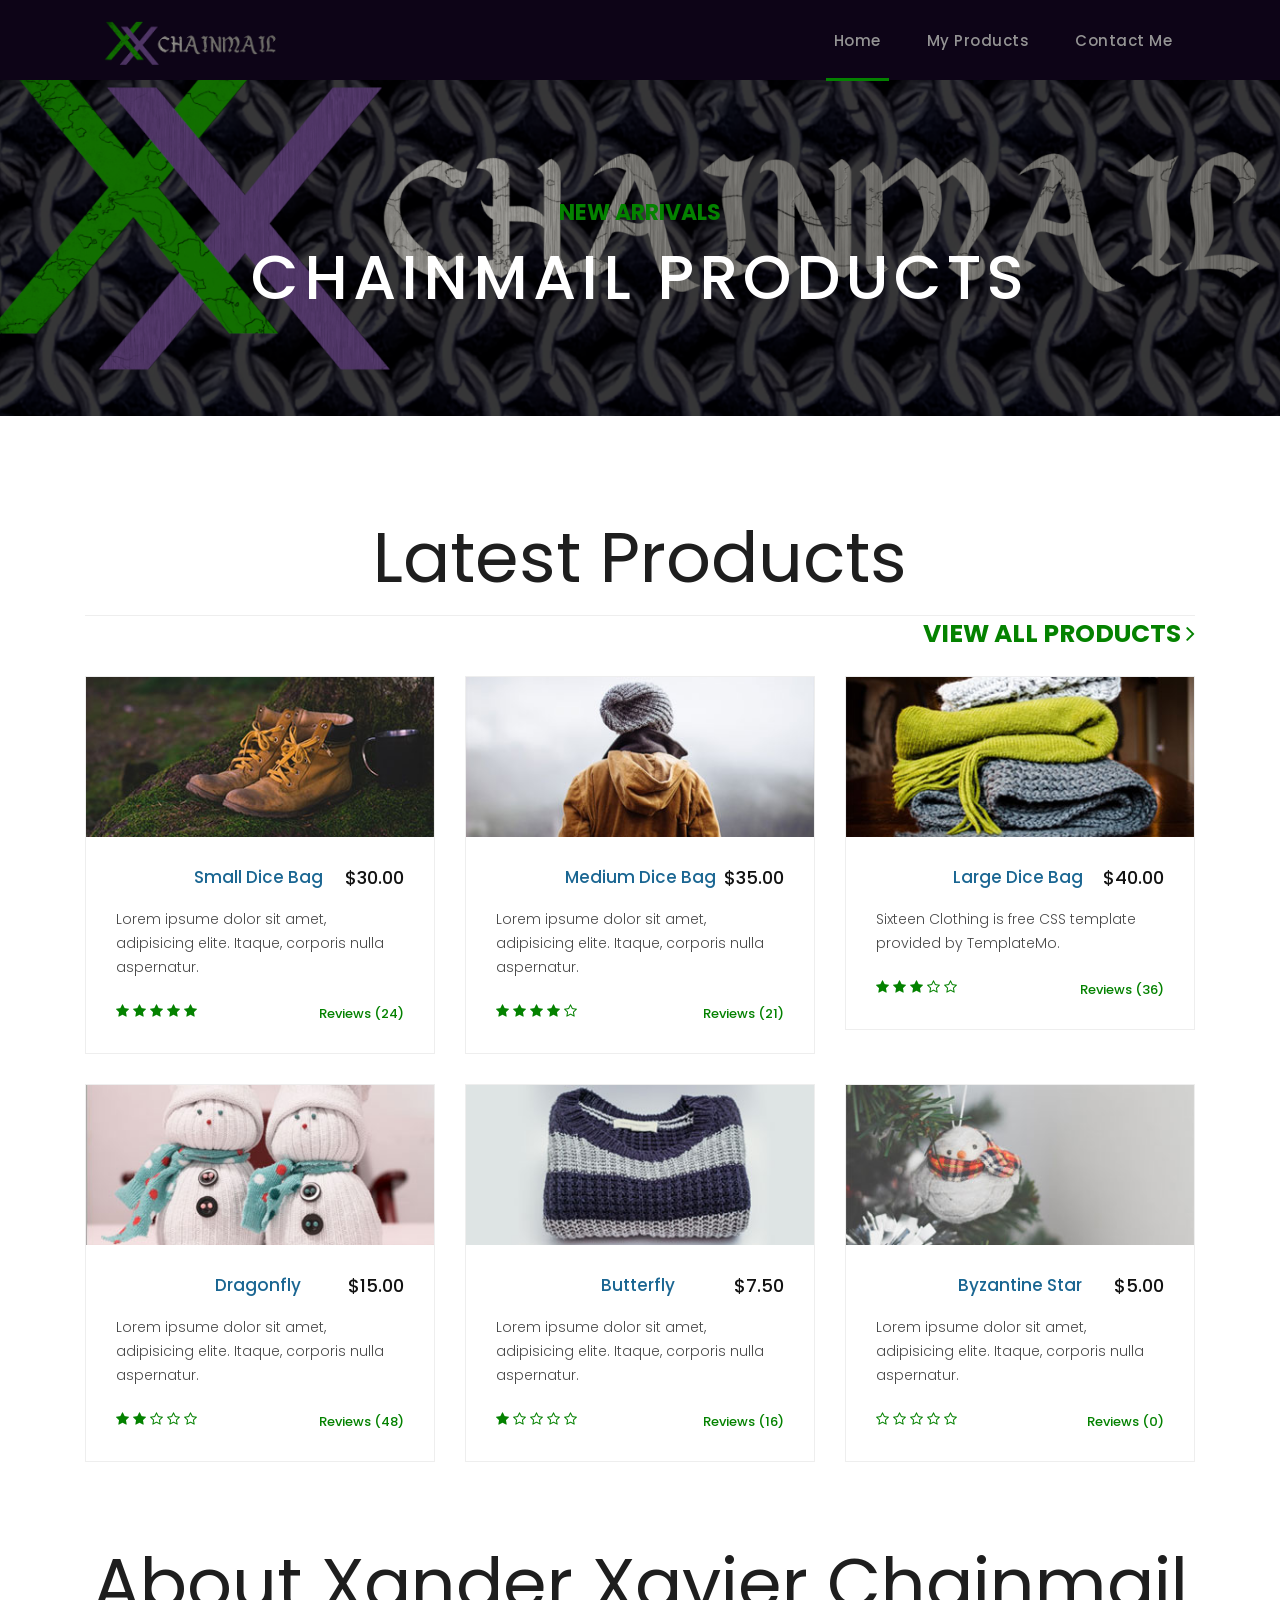
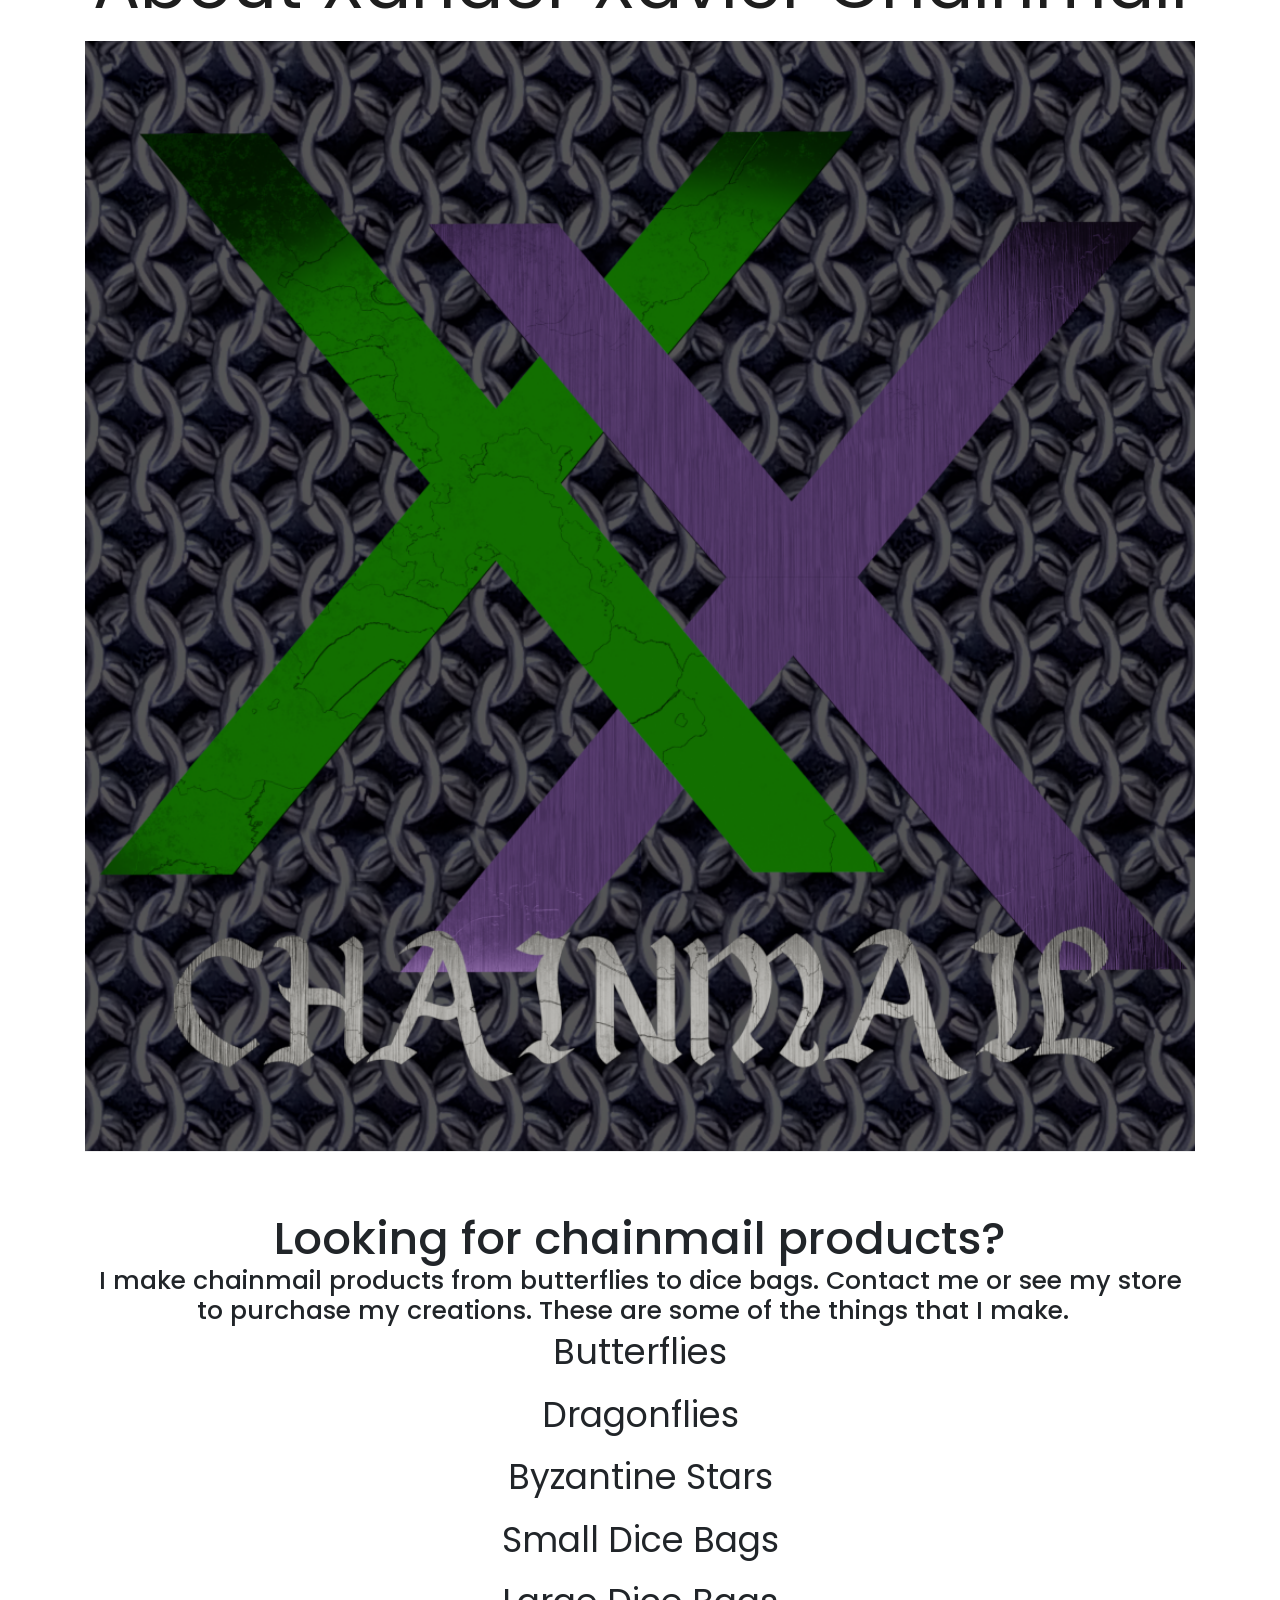
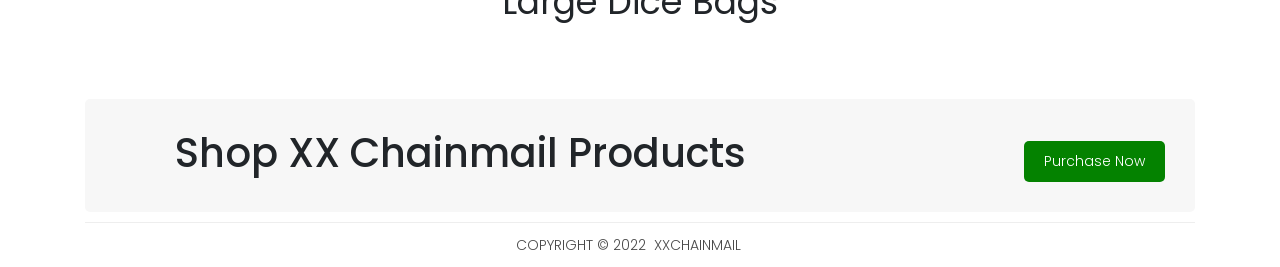
==== commit ce56319a: "Rewrite" ====
--- a/index.html
+++ b/index.html
@@ -1,227 +1,296 @@
-<!DOCTYPE html PUBLIC "-//W3C//DTD XHTML 1.0 Strict//EN" "http://www.w3.org/TR/xhtml1/DTD/xhtml1-strict.dtd">
-<html xmlns="http://www.w3.org/1999/xhtml" xml:lang="en" lang="en">
-<head>
-<title>Torn</title>
-<meta http-equiv="Content-Type" content="text/html; charset=utf-8" />
-<!-- CSS -->
-<link rel="stylesheet" href="css/style.css" type="text/css" media="screen" />
-<link rel="stylesheet" href="css/yellow.css" type="text/css" media="screen" />
-<!--[if IE 6]>
-<link rel="stylesheet" type="text/css" media="screen" href="css/ie-hacks.css" />
-<script type="text/javascript" src="js/DD_belatedPNG.js"></script>
-<script>/* EXAMPLE */ DD_belatedPNG.fix('*');</script>
-<![endif]-->
-<!--[if IE 7]><link rel="stylesheet" type="text/css" media="screen" href="css/ie7-hacks.css" /><![endif]-->
-<!--[if IE 8]><link rel="stylesheet" type="text/css" media="screen" href="css/ie8-hacks.css" /><![endif]-->
-<!-- ENDS CSS -->
-<!-- prettyPhoto -->
-<link rel="stylesheet" href="js/prettyPhoto/css/prettyPhoto.css" type="text/css" media="screen" />
-<!-- ENDS prettyPhoto -->
-<!-- JS -->
-<script type="text/javascript" src="js/jquery_1.4.2.js"></script>
-<script type="text/javascript" src="js/jqueryui.js"></script>
-<script type="text/javascript" src="js/easing.js"></script>
-<script type="text/javascript" src="js/jquery.cycle.all.js"></script>
-<script type="text/javascript" src="js/tooltip/jquery.tools.min.js"></script>
-<script type="text/javascript" src="js/jquery.tabs/jquery.tabs.pack.js"></script>
-<script type="text/javascript" src="js/filterable.pack.js"></script>
-<script type="text/javascript" src="js/prettyPhoto/js/jquery.prettyPhoto.js"></script>
-<script type="text/javascript" src="js/custom.js"></script>
-<!-- ENDS JS -->
-<!-- superfish -->
-<link rel="stylesheet" type="text/css" media="screen" href="css/superfish-custom.css" />
-<script type="text/javascript" src="js/superfish-1.4.8/js/hoverIntent.js"></script>
-<script type="text/javascript" src="js/superfish-1.4.8/js/superfish.js"></script>
-<!-- ENDS superfish -->
-<!-- tabs -->
-<link rel="stylesheet" href="css/jquery.tabs.css" type="text/css" media="print, projection, screen" />
-<!-- Additional IE/Win specific style sheet (Conditional Comments) -->
-<!--[if lte IE 7]><link rel="stylesheet" href="css/jquery.tabs-ie.css" type="text/css" media="projection, screen"><![endif]-->
-<!-- ENDS tabs -->
-<!-- Cufon -->
-<script src="js/cufon-yui.js" type="text/javascript"></script>
-<script src="js/bebas-neue_400.font.js" type="text/javascript"></script>
-<!-- /Cufon -->
-</head>
-<body>
-<div class="torn-top"></div>
-<!-- HEADER -->
-<div id="header"> <a href="index.html"><img src="img/logo.png" alt="" id="logo" /></a>
-  <!-- search -->
-  <div class="top-search">
-    <form  method="get" id="searchform" action="#">
-      <div>
-        <input type="text" value="Search..." name="s" id="s" onfocus="defaultInput(this)" onblur="clearInput(this)" />
-        <input type="submit" id="searchsubmit" value="" />
-      </div>
-    </form>
-  </div>
-  <!-- ENDS search -->
-  <!-- wrapper -->
-  <div class="wrapper-header">
-    <!-- navigation -->
-    <ul id="nav" class="sf-menu">
-      <li class="current_page_item"><a href="index.html">HOME</a></li>
-      <li><a href="about.html">FEATURES</a>
-        <ul>
-          <li><a href="about.html">LAYOUT</a></li>
-          <li><a href="about-styled.html">STYLED</a></li>
-          <li><a href="about-more.html">MORE</a></li>
-        </ul>
-      </li>
-      <li><a href="portfolio.html">PORTFOLIO</a></li>
-      <li><a href="gallery.html">GALLERY</a>
-        <ul>
-          <li><a href="gallery-2.html">TWO COLUMNS</a></li>
-          <li><a href="gallery.html">THREE COLUMNS</a></li>
-          <li><a href="gallery-4.html">FOUR COLUMNS</a></li>
-        </ul>
-      </li>
-      <li ><a href="blog.html">BLOG</a></li>
-      <li><a href="contact.html">CONTACT</a></li>
-      <li><a href="#">COLOR SKINS</a>
-        <ul>
-          <li><a href="index.html">YELLOW</a></li>
-          <li><a href="blue.html">BLUE</a></li>
-          <li><a href="red.html">RED</a></li>
-          <li><a href="pink.html">PINK</a></li>
-          <li><a href="green.html">GREEN</a></li>
-        </ul>
-      </li>
-    </ul>
-    <!-- ENDS navigation -->
-  </div>
-  <!-- ENDS wrapper -->
-</div>
-<!-- ENDS HEADER -->
-<!-- MAIN -->
-<div id="main">
-  <!-- main-wrapper -->
-  <div class="wrapper">
-    <div class="page-title">TORN IS A FREE HTML/CSS TEMPLATE</div>
-    <div class="page-subtitle">LEFT SIDE ALIGNED FIXED TEMPLATE WITH 5 DIFFERENT AND SKINS</div>
-  </div>
-  <div class="wrapper-slideshow">
-    <!-- slideshow -->
-    <div id="slideshow"> <a href="#" id="slideshow-link" ><span></span></a>
-      <ul id="slides">
-        <li><a href="#"><img src="slides/01.jpg" alt="" /></a></li>
-        <li><a href="#"><img src="slides/02.jpg" alt="" /></a></li>
-        <li><a href="#"><img src="slides/03.jpg" alt="" /></a></li>
-        <li><a href="#"><img src="slides/01.jpg" alt="" /></a></li>
-        <li><a href="#"><img src="slides/02.jpg" alt="" /></a></li>
-        <li><a href="#"><img src="slides/03.jpg" alt="" /></a></li>
-        <li><a href="#"><img src="slides/01.jpg" alt="" /></a></li>
-        <li><a href="#"><img src="slides/02.jpg" alt="" /></a></li>
-      </ul>
+<html lang="en"><head>
+
+    <meta charset="utf-8">
+    <meta name="viewport" content="width=device-width, initial-scale=1, shrink-to-fit=no">
+    <meta name="description" content="Xander Xavier Chainmail Webpage">
+    <meta name="author" content="XX Chainmail; AgentAllanDev">
+    <link href="https://fonts.googleapis.com/css?family=Poppins:100,200,300,400,500,600,700,800,900&amp;display=swap" rel="stylesheet">
+    <meta property="og:image" content=”assets/images/XXChainmail.png” />
+
+    <title>XX Chainmail Home</title>
+
+    <!-- Bootstrap core CSS -->
+    <link href="vendor/bootstrap/css/bootstrap.min.css" rel="stylesheet">
+	  <link rel="stylesheet" media="screen and (max-width: 625px)" href="assets/css/xxchainmail-small.css">
+            <link rel="stylesheet" media="screen and (min-width: 625px) and (max-width: 800px)" href="assets/css/xxchainmail-medium.css">
+            <link rel="stylesheet" media="screen and (min-width: 800px)" href="assets/css/xxchainmail-large.css">
+    <link rel="stylesheet" href="assets/css/fontawesome.css">
+    <link rel="stylesheet" href="assets/css/owl.css">
+
+  </head>
+
+  <body>
+
+    <!-- ***** Preloader Start ***** -->
+    <div id="preloader" style="opacity: 0; visibility: hidden; display: none;">
+        <div class="jumper">
+            <div></div>
+            <div></div>
+            <div></div>
+        </div>
+    </div>  
+    <!-- ***** Preloader End ***** -->
+
+    <!-- Header -->
+    <header class="">
+      <nav class="navbar navbar-expand-lg">
+        <div class="container">
+          <a class="navbar-brand" href="index.html">
+				  <img src="assets/images/XXChainmailWide.png" id="logo">
+			  </a>
+			  <button class="navbar-toggler" type="button" data-toggle="collapse" data-target="#navbarResponsive" aria-controls="navbarResponsive" aria-expanded="false" aria-label="Toggle navigation">
+            <span class="navbar-toggler-icon"></span>
+          </button>
+          <div class="collapse navbar-collapse" id="navbarResponsive">
+            <ul class="navbar-nav ml-auto">
+              <li class="nav-item active">
+                <a class="nav-link" href="index.html">Home
+                  <span class="sr-only">(current)</span>
+                </a>
+              </li> 
+              <li class="nav-item">
+                <a class="nav-link" href="products.html">My Products</a>
+              </li>
+              <li class="nav-item">
+                <a class="nav-link" href="contact.html">Contact Me</a>
+              </li>
+            </ul>
+          </div>
+        </div>
+      </nav>
+    </header>
+
+    <!-- Page Content -->
+    <!-- Banner Starts Here -->
+    <div class="page-heading products-heading header-text">
+      <div class="container">
+        <div class="row">
+          <div class="col-md-12">
+            <div class="text-content">
+              <h4>new arrivals</h4>
+              <h2>chainmail products</h2>
+            </div>
+          </div>
+        </div>
+      </div>
     </div>
-    <!-- ENDS slideshow -->
-  </div>
-  <!-- main-wrapper -->
-  <div class="wrapper">
-    <!-- blocks -->
-    <div class="page-title">RECENT POSTS</div>
-    <ul class="blocks-holder">
-      <li class="block">
-        <div class="img-holder">
-          <p class="block-title ">ONE IMAGE FILE SKIN</p>
-          <a href="about.html" ><img src="img/dummies/block-1.jpg" alt="" class="thumb" /> </a> </div>
-        <div class="block-text">One file to modify all the graphic elements of the theme. Easy and fast!
-          <p><a href="about.html" class="link-button"><span>MORE</span></a></p>
-        </div>
-      </li>
-      <li class="block">
-        <div class="img-holder">
-          <p class="block-title ">5 Predifined skins to choose from.</p>
-          <a href="about.html" ><img src="img/dummies/block-1.jpg" alt="" class="thumb" /> </a> </div>
-        <div class="block-text">Set your theme really fast by choosing one of the predifined skins of modify it to your like very fast and easy.
-          <p><a href="about.html" class="link-button"><span>DYNAMIC LINK SIZE</span></a></p>
-        </div>
-      </li>
-      <li class="block">
-        <div class="img-holder">
-          <p class="block-title ">6 DIFFERENT LAYOUTS</p>
-          <a href="about.html" ><img src="img/dummies/block-1.jpg" alt="" class="thumb" /> </a> </div>
-        <div class="block-text">Choose from the different layouts included to have a complete website in minutes.
-          <p><a href="about.html" class="link-button"><span>MORE</span></a></p>
-        </div>
-      </li>
-      <li class="block">
-        <div class="img-holder">
-          <p class="block-title ">3 columns gallery layout</p>
-          <a href="about.html" ><img src="img/dummies/block-1.jpg" alt="" class="thumb" /> </a> </div>
-        <div class="block-text">Choose from 3 different gallery layouts 2, 3 or 4 columns with filterable content control.
-          <p><a href="about.html" class="link-button"><span>MORE</span></a></p>
-        </div>
-      </li>
-    </ul>
-    <!-- ENDS blocks -->
-  </div>
-  <!-- ENDS main-wrapper -->
-  <!-- twitter -->
-  <div class="twitter-reader">
-    <div id="twitter-holder">
-      <ul>
-        <li>
-          <div class="twitter-entry">&quot;Vestibulum tortor quam, feugiat vitae, ultricies eget, <a href="#">domain.com</a>&quot; <span class="twitter-time">about 11 hours ago</span></div>
-        </li>
-      </ul>
+    <!-- Banner Ends Here -->
+
+    <div class="latest-products">
+      <div class="container">
+        <div class="row">
+          <div class="col-md-12">
+            <div class="section-heading">
+              <h2>Latest Products</h2>
+              <a href="products.html">view all products <i class="fa fa-angle-right"></i></a>
+            </div>
+          </div>
+          <div class="col-md-4">
+            <div class="product-item">
+              <a href="#"><img src="assets/images/product_01.jpg" alt=""></a>
+              <div class="down-content">
+                <a href="#"><h4>Small Dice Bag&nbsp;</h4>
+                </a>
+                <h6>$30.00</h6>
+                <p>Lorem ipsume dolor sit amet, adipisicing elite. Itaque, corporis nulla aspernatur.</p>
+                <ul class="stars">
+                  <li><i class="fa fa-star"></i></li>
+                  <li><i class="fa fa-star"></i></li>
+                  <li><i class="fa fa-star"></i></li>
+                  <li><i class="fa fa-star"></i></li>
+                  <li><i class="fa fa-star"></i></li>
+                </ul>
+                <span>Reviews (24)</span>
+              </div>
+            </div>
+          </div>
+          <div class="col-md-4">
+            <div class="product-item">
+              <a href="#"><img src="assets/images/product_02.jpg" alt=""></a>
+              <div class="down-content">
+                <a href="#"><h4>Medium Dice Bag</h4>
+                </a>
+                <h6>$35.00</h6>
+                <p>Lorem ipsume dolor sit amet, adipisicing elite. Itaque, corporis nulla aspernatur.</p>
+                <ul class="stars">
+                  <li><i class="fa fa-star"></i></li>
+                  <li><i class="fa fa-star"></i></li>
+                  <li><i class="fa fa-star"></i></li>
+                  <li><i class="fa fa-star"></i></li>
+                  <li><i class="fa fa-star-o"></i></li>
+                </ul>
+                <span>Reviews (21)</span>
+              </div>
+            </div>
+          </div>
+          <div class="col-md-4">
+            <div class="product-item">
+              <a href="#"><img src="assets/images/product_03.jpg" alt=""></a>
+              <div class="down-content">
+                <a href="#"><h4>Large Dice Bag&nbsp;</h4>
+                </a>
+                <h6>$40.00</h6>
+                <p>Sixteen Clothing is free CSS template provided by TemplateMo.</p>
+                <ul class="stars">
+                  <li><i class="fa fa-star"></i></li>
+                  <li><i class="fa fa-star"></i></li>
+                  <li><i class="fa fa-star"></i></li>
+                  <li><i class="fa fa-star-o"></i></li>
+                  <li><i class="fa fa-star-o"></i></li>
+                </ul>
+                <span>Reviews (36)</span>
+              </div>
+            </div>
+          </div>
+          <div class="col-md-4">
+            <div class="product-item">
+              <a href="#"><img src="assets/images/product_04.jpg" alt=""></a>
+              <div class="down-content">
+                <a href="#"><h4>Dragonfly&nbsp;</h4>
+                </a>
+                <h6>$15.00</h6>
+                <p>Lorem ipsume dolor sit amet, adipisicing elite. Itaque, corporis nulla aspernatur.</p>
+                <ul class="stars">
+                  <li><i class="fa fa-star"></i></li>
+                  <li><i class="fa fa-star"></i></li>
+                  <li><i class="fa fa-star-o"></i></li>
+                  <li><i class="fa fa-star-o"></i></li>
+                  <li><i class="fa fa-star-o"></i></li>
+                </ul>
+                <span>Reviews (48)</span>
+              </div>
+            </div>
+          </div>
+          <div class="col-md-4">
+            <div class="product-item">
+              <a href="#"><img src="assets/images/product_05.jpg" alt=""></a>
+              <div class="down-content">
+                <a href="#"><h4>Butterfly&nbsp;</h4>
+                </a>
+                <h6>$7.50</h6>
+                <p>Lorem ipsume dolor sit amet, adipisicing elite. Itaque, corporis nulla aspernatur.</p>
+                <ul class="stars">
+                  <li><i class="fa fa-star"></i></li>
+                  <li><i class="fa fa-star-o"></i></li>
+                  <li><i class="fa fa-star-o"></i></li>
+                  <li><i class="fa fa-star-o"></i></li>
+                  <li><i class="fa fa-star-o"></i></li>
+                </ul>
+                <span>Reviews (16)</span>
+              </div>
+            </div>
+          </div>
+          <div class="col-md-4">
+            <div class="product-item">
+              <a href="#"><img src="assets/images/product_06.jpg" alt=""></a>
+              <div class="down-content">
+                <a href="#"><h4>Byzantine Star</h4>
+                </a>
+                <h6>$5.00</h6>
+                <p>Lorem ipsume dolor sit amet, adipisicing elite. Itaque, corporis nulla aspernatur.</p>
+                <ul class="stars">
+                  <li><i class="fa fa-star-o"></i></li>
+                  <li><i class="fa fa-star-o"></i></li>
+                  <li><i class="fa fa-star-o"></i></li>
+                  <li><i class="fa fa-star-o"></i></li>
+                  <li><i class="fa fa-star-o"></i></li>
+                </ul>
+                <span>Reviews (0)</span>
+              </div>
+            </div>
+          </div>
+        </div>
+      </div>
     </div>
-  </div>
-  <!-- ENDS twitter -->
-</div>
-<!-- ENDS MAIN -->
-<!-- FOOTER -->
-<div id="footer">
-  <!-- followus -->
-  <ul class="follow-us">
-    <li><span>FOLLOW US</span></li>
-    <li><a href="#" class="icon twitter">link</a></li>
-    <li><a href="#" class="icon vimeo">link</a></li>
-    <li><a href="#" class="icon dribbble">link</a></li>
-    <li><a href="#" class="icon flickr">link</a></li>
-    <li><a href="#" class="icon facebook">link</a></li>
-    <li></li>
-  </ul>
-  <!-- ENDS followus -->
-  <div class="torn-bottom"></div>
-  <!-- wrapper-footer -->
-  <div class="wrapper-footer">
-    <!-- footer-cols -->
-    <ul class="footer-cols">
-      <li class="col">
-        <h6>LINKS</h6>
-        <ul>
-          <li><a href="#">THEMEFOREST</a></li>
-          <li><a href="#">MOJO THEMES</a></li>
-          <li><a href="#">FREE RESOURCES</a></li>
-        </ul>
-      </li>
-      <li class="col">
-        <h6>PAGES</h6>
-        <ul>
-          <li><a href="#">HOW TO CUSTOMIZE THIS TEMPLATE</a></li>
-          <li><a href="#">5 ESSENTIALS RULES</a></li>
-          <li><a href="#">LOREM IPSUM DOLOR</a></li>
-        </ul>
-      </li>
-      <li class="col">
-        <h6>TORN WORDPRES</h6>
-        <p>Torn Premium Wordpress is available <a href="#">learn more</a>.</p>
-      </li>
-    </ul>
-    <!-- footer-cols -->
-    <!-- footer-bottom -->
-    <div class="footer-bottom">
-      <p>&copy; Copyright 2012 <a href="#">Company Name</a> All Rights Reserved | Website Template By <a target="_blank" href="http://www.luiszuno.com">luiszuno</a></p>
+
+    <div class="best-features">
+      <div class="container">
+        <div>
+          <div>
+            <div class="section-heading">
+              <h2 align="center">About Xander Xavier Chainmail </h2>
+				<img src="assets/images/XXChainmailSquareWithBackground.png" width="240" height="" alt="XXChainmailWide.png">
+            </div>
+          </div>
+          <div align="middle">
+            <div class="left-content" align="middle">
+              <h3 id="title1">Looking for chainmail products?</h3>
+              <h2 id="p1">I make chainmail products from butterflies to dice bags. Contact me or see my store to purchase my creations. These are some of the things that I make.&nbsp;&nbsp;</h2>
+              <ul class="featured-list">
+                <li id="li1">Butterflies</li>
+                <li id="li1">Dragonflies</li>
+                <li id="li1">Byzantine Stars</li>
+                <li id="li1">Small Dice Bags</li>
+                <li id="li1">Large Dice Bags</li>
+              </ul>
+            </div>
+          </div>
+          </div>
+        </div>
+      </div>
+
+
+    <div class="call-to-action">
+      <div class="container">
+        <div class="row">
+          <div class="col-md-12">
+            <div class="inner-content">
+              <div class="row">
+                <div class="col-md-8">
+                  <h1 id="h1">Shop XX Chainmail Products</h1>
+                </div>
+                <div class="col-md-4">
+                  <a href="products.html" class="filled-button">Purchase Now</a>
+                </div>
+              </div>
+            </div>
+          </div>
+        </div>
+      </div>
     </div>
-    <!-- ENDS footer-bottom -->
-  </div>
-  <!-- ENDS wrapper-footer -->
-</div>
-<!-- ENDS FOOTER -->
-<!-- start cufon -->
-<script type="text/javascript"> Cufon.now(); </script>
-<!-- ENDS start cufon -->
-</body>
-</html>
+
+    
+    <footer>
+      <div class="container">
+        <div class="row">
+          <div class="col-md-12">
+            <div class="inner-content">
+              <p>Copyright © 2022&nbsp; XXChainmaiL&nbsp; &nbsp; <a rel="nofollow noopener" href="https://templatemo.com" target="_blank">&nbsp;</a></p>
+            </div>
+          </div>
+        </div>
+      </div>
+    </footer>
+
+
+    <!-- Bootstrap core JavaScript -->
+    <script src="vendor/jquery/jquery.min.js"></script>
+    <script src="vendor/bootstrap/js/bootstrap.bundle.min.js"></script>
+
+
+    <!-- Additional Scripts -->
+    <script src="assets/js/custom.js"></script>
+    <script src="assets/js/owl.js"></script>
+    <script src="assets/js/slick.js"></script>
+    <script src="assets/js/isotope.js"></script>
+    <script src="assets/js/accordions.js"></script>
+
+
+    <script language="text/Javascript"> 
+      cleared[0] = cleared[1] = cleared[2] = 0; //set a cleared flag for each field
+      function clearField(t){                   //declaring the array outside of the
+      if(! cleared[t.id]){                      // function makes it static and global
+          cleared[t.id] = 1;  // you could use true and false, but that's more typing
+          t.value='';         // with more chance of typos
+          t.style.color='#fff';
+          }
+      }
+    </script>
+	  
+	  
+
+
+  
+
+
+</body></html>
--- a/assets/css/xxchainmail-small.css
+++ b/assets/css/xxchainmail-small.css
@@ -0,0 +1,1058 @@
+h3#title1
+{
+	font-size: 45;
+	padding-bottom: 15px;
+}
+h1#h1
+{
+	font-size: 20;
+	text-align: center;
+}
+img#logo
+{
+	height: auto;
+	width: 215px;
+}
+
+h2#p1
+{
+	font-size: 25;
+	padding-bottom:  30px;
+}
+
+li#li1
+{
+	font-size: 35;
+}
+
+body {
+  font-family: 'Poppins', sans-serif;
+  overflow-x: hidden;
+  text-rendering: optimizeLegibility;
+  -webkit-font-smoothing: antialiased;
+  -moz-osx-font-smoothing: grayscale;
+}
+p {
+	margin-bottom: 0px;
+	font-size: 14px;
+	font-weight: 300;
+	color: #4a4a4a;
+	line-height: 24px;
+}
+a {
+	text-decoration: none!important;
+}
+ul {
+	padding: 0;
+	margin: 0;
+	list-style: none;
+}
+
+h1,h2,h3,h4,h5,h6 {
+	margin: 0px;
+}
+
+ul.social-icons li {
+	display: inline-block;
+	margin-right: 3px;
+}
+
+ul.social-icons li:last-child {
+	margin-right: 0px;
+}
+
+ul.social-icons li a {
+	width: 50px;
+	height: 50px;
+	display: inline-block;
+	line-height: 50px;
+	background-color: #eee;
+	color: #121212;
+	font-size: 18px;
+	text-align: center;
+	transition: all .3s;
+}
+
+ul.social-icons li a:hover {
+	background-color: #048200;
+	color: #fff;
+}
+
+a.filled-button {
+	background-color: #048200;
+	color: #fff;
+	font-size: 14px;
+	text-transform: capitalize;
+	font-weight: 300;
+	padding: 10px 20px;
+	border-radius: 5px;
+	display: inline-block;
+	transition: all 0.3s;
+}
+
+a.filled-button:hover {
+	background-color: #121212;
+	color: #fff;
+}
+
+.section-heading {
+	text-align: left;
+	margin-bottom: 60px;
+	border-bottom: 1px solid #eee;
+}
+
+.section-heading h2 {
+	font-size: 25px;
+	font-weight: 400;
+	color: #1e1e1e;
+	margin-bottom: 12.5px;
+}
+
+.products-heading {
+	padding: 200px 0px 100px 0px;
+	background-image: url(../images/XXChainmailWithBackground.png);
+	background-size: cover;
+	background-repeat: no-repeat;
+	background-position: center center;
+}
+
+.about-heading {
+	background-image: url(../images/about-heading.jpg);
+}
+
+.contact-heading {
+	padding: 150px 0px;
+	background-image: url(../images/XXChainmailWithBackground.png);
+	background-size: cover;
+	background-repeat: no-repeat;
+	background-position: center center;
+}
+
+.page-header {
+	padding: 150px 50px;
+	background-image: url(../images/XXChainmailWithBackground.png);
+	background-size: cover;
+	background-repeat: no-repeat;
+	background-position: center center;
+}
+.send-message {
+	padding: 0px 0px 0px 0px;
+	text-align: center;
+	background-position: center center;
+	background-repeat: no-repeat;
+	background-size: cover;
+}
+.send-message .text-content h4 {
+	color: #048200;
+	font-size: 22px;
+	text-align: center;
+	text-transform: uppercase;
+	font-weight: 700;
+	margin-bottom: 5px;
+}
+
+.send-message .text-content h1 {
+	color: #20003b;
+	font-size: 55px;
+	text-align: center;
+	text-transform: uppercase;
+	font-weight: 700;
+	margin-bottom: 0px;
+}
+
+.send-message .text-content h2 {
+	color: #000;
+	font-size: 25px;
+	text-align: center;
+}
+.page-heading .text-content h4 {
+	color: #048200;
+	font-size: 22px;
+	text-align: center;
+	text-transform: uppercase;
+	font-weight: 700;
+	margin-bottom: 15px;
+}
+
+.page-heading .text-content h1 {
+	color: #048200;
+	font-size: 70px;
+	text-align: center;
+	text-transform: uppercase;
+	font-weight: 700;
+	margin-bottom: 15px;
+}
+
+.page-heading .text-content h2 {
+	color: #fff;
+	font-size: 50px;
+	text-align: center;
+	text-transform: uppercase;
+	letter-spacing: 5px;
+}
+
+#preloader {
+  overflow: hidden;
+  background: #048200;
+  left: 0;
+  right: 0;
+  top: 0;
+  bottom: 0;
+  position: fixed;
+  z-index: 9999999;
+  color: #fff;
+}
+
+#preloader .jumper {
+  left: 0;
+  top: 0;
+  right: 0;
+  bottom: 0;
+  display: block;
+  position: absolute;
+  margin: auto;
+  width: 50px;
+  height: 50px;
+}
+
+#preloader .jumper > div {
+  background-color: #fff;
+  width: 10px;
+  height: 10px;
+  border-radius: 100%;
+  -webkit-animation-fill-mode: both;
+  animation-fill-mode: both;
+  position: absolute;
+  opacity: 0;
+  width: 50px;
+  height: 50px;
+  -webkit-animation: jumper 1s 0s linear infinite;
+  animation: jumper 1s 0s linear infinite;
+}
+
+#preloader .jumper > div:nth-child(2) {
+  -webkit-animation-delay: 0.33333s;
+  animation-delay: 0.33333s;
+}
+
+#preloader .jumper > div:nth-child(3) {
+  -webkit-animation-delay: 0.66666s;
+  animation-delay: 0.66666s;
+}
+
+@-webkit-keyframes jumper {
+  0% {
+    opacity: 0;
+    -webkit-transform: scale(0);
+    transform: scale(0);
+  }
+  5% {
+    opacity: 1;
+  }
+  100% {
+    -webkit-transform: scale(1);
+    transform: scale(1);
+    opacity: 0;
+  }
+}
+
+@keyframes jumper {
+  0% {
+    opacity: 0;
+    -webkit-transform: scale(0);
+    transform: scale(0);
+  }
+  5% {
+    opacity: 1;
+  }
+  100% {
+    opacity: 0;
+  }
+}
+
+
+/* Header Style */
+header {
+	position: absolute;
+	z-index: 99999;
+	width: 100%;
+	height: 80px;
+	background-color: #0d0417;
+	-webkit-transition: all 0.3s ease-in-out 0s;
+    -moz-transition: all 0.3s ease-in-out 0s;
+    -o-transition: all 0.3s ease-in-out 0s;
+    transition: all 0.3s ease-in-out 0s;
+}
+header .navbar {
+	padding: 17px 0px;
+}
+.background-header .navbar {
+	padding: 17px 0px;
+}
+.background-header {
+	top: 0;
+	position: fixed;
+	background-color: #0d0417!important;
+	box-shadow: 0px 1px 10px rgba(0,0,0,0.1);
+}
+.background-header .navbar-brand h2 {
+	color: #121212!important;
+}
+.background-header .navbar-nav a.nav-link {
+	color: #949494!important;
+}
+.background-header .navbar-nav .nav-link:hover,
+.background-header .navbar-nav .active>.nav-link,
+.background-header .navbar-nav .nav-link.active,
+.background-header .navbar-nav .nav-link.show,
+.background-header .navbar-nav .show>.nav-link {
+	color: #048200!important;
+}
+.navbar .navbar-brand {
+	float: 	left;
+	margin-top: -10px;
+	outline: none;
+}
+.navbar .navbar-brand h2 {
+	color: #949494;
+	text-transform: uppercase;
+	font-size: 24px;
+	font-weight: 700;
+	-webkit-transition: all .3s ease 0s;
+    -moz-transition: all .3s ease 0s;
+    -o-transition: all .3s ease 0s;
+    transition: all .3s ease 0s;
+}
+.navbar .navbar-brand h2 em {
+	font-style: normal;
+	color: #949494;
+}
+#navbarResponsive {
+	z-index: 999;
+}
+.navbar-collapse {
+	text-align: center;
+}
+.navbar .navbar-nav .nav-item {
+	margin: 0px 15px;
+}
+.navbar .navbar-nav a.nav-link {
+	text-transform: capitalize;
+	font-size: 15px;
+	font-weight: 500;
+	letter-spacing: 0.5px;
+	color: #949494;
+	transition: all 0.5s;
+	margin-top: 5px;
+}
+.navbar .navbar-nav .nav-link:hover,
+.navbar .navbar-nav .active>.nav-link,
+.navbar .navbar-nav .nav-link.active,
+.navbar .navbar-nav .nav-link.show,
+.navbar .navbar-nav .show>.nav-link {
+	color: #949494;
+	padding-bottom: 25px;
+	border-bottom: 3px solid #048200;
+}
+.navbar .navbar-toggler-icon {
+	background-image: none;
+}
+.navbar .navbar-toggler {
+	border-color: #20003b;
+	background-color: #20003b;	
+	height: 36px;
+	outline: none;
+	border-radius: 0px;
+	position: absolute;
+	right: 30px;
+	top: 20px;
+}
+.navbar .navbar-toggler-icon:after {
+	content: '\f0c9';
+	color: #048200;
+	font-size: 18px;
+	line-height: 26px;
+	font-family: 'FontAwesome';
+}
+
+
+
+/* Banner Style */
+.banner {
+	position: relative;
+	text-align: center;
+	padding-top: 80px;
+}
+
+.banner-item-01 {
+	padding: 150px 0px;
+	background-image: url(../images/XXChainmailWideWithBackground.png);
+	background-size: cover;
+	background-repeat: no-repeat;
+	background-position: center center;
+}
+
+.banner-item-02 {
+	padding: 300px 0px;
+	background-image: url(../images/slide_02.jpg);
+	background-size: cover;
+	background-repeat: no-repeat;
+	background-position: center center;
+}
+
+.banner-item-03 {
+	padding: 300px 0px;
+	background-image: url(../images/slide_03.jpg);
+	background-size: cover;
+	background-repeat: no-repeat;
+	background-position: center center;
+}
+
+.banner .banner-item {
+	max-height: 600px;
+}
+
+.banner .text-content {
+	position: absolute;
+	top: 50%;
+	transform: translateY(-50%);
+	text-align: center;
+	width: 100%;
+}
+
+.banner .text-content h4 {
+	color: #048200;
+	font-size: 22px;
+	text-transform: uppercase;
+	font-weight: 700;
+	margin-bottom: 15px;
+}
+
+.banner .text-content h2 {
+	color: #fff;
+	font-size: 62px;
+	text-transform: uppercase;
+	letter-spacing: 5px;
+}
+
+.owl-banner .owl-dots .owl-dot {
+  border-radius: 3px;
+}
+.owl-banner .owl-dots {
+    display: -webkit-box;
+    display: -webkit-flex;
+    display: -ms-flexbox;
+    display: flex;
+    -ms-flex-pack: center;
+    -webkit-justify-content: center;
+    justify-content: center;
+    position: absolute;
+    left: 50%;
+    transform: translateX(-50%);
+    bottom: 30px;
+}
+.owl-banner .owl-dots .owl-dot {
+    width: 10px;
+    height: 10px;
+    border-radius: 50%;
+    margin: 0 10px;
+    background-color: #606060;
+    opacity: 0.5;
+}
+.owl-banner .owl-dots .owl-dot:focus {
+    outline: none
+}
+.owl-banner .owl-dots .owl-dot.active {
+    background-color: #d0d0d0;
+    opacity: 1;
+}
+
+
+
+/* Latest Produtcs */
+
+.latest-products {
+	margin-top: 100px;
+}
+
+.latest-products .section-heading a {
+	float: right;
+	margin-top: -35px;
+	text-transform: uppercase;
+	font-size: 13px;
+	font-weight: 700;
+	color: #048200;
+}
+
+.product-item {
+	border: 1px solid #eee;
+	margin-bottom: 30px;
+}
+
+.product-item .down-content {
+	padding: 30px;
+	position: relative;
+}
+
+.product-item img {
+	width: 100%;
+	overflow: hidden;
+}
+
+.product-item .down-content h4 {
+	font-size: 17px;
+	color: #1a6692;
+	margin-bottom: 20px;
+}
+
+.product-item .down-content h6 {
+	position: absolute;
+	top: 30px;
+	right: 30px;
+	font-size: 18px;
+	color: #121212;
+}
+
+.product-item .down-content p {
+	margin-bottom: 20px;
+}
+
+.product-item .down-content ul li {
+	display: inline-block;
+}
+
+.product-item .down-content ul li i {
+	color: #048200;
+	font-size: 14px;
+}
+
+.product-item .down-content span {
+	position: absolute;
+	right: 30px;
+	bottom: 30px;
+	font-size: 13px;
+	color: #048200;
+	font-weight: 500;
+}
+
+
+
+
+/* Best Features */
+
+.about-features {
+	margin-top: 0px!important;
+}
+
+.about-features p {
+	border-bottom: 1px solid #eee;
+	padding-bottom: 0px;
+}
+
+.about-features .container .row {
+	padding-bottom: 0px!important;
+	border-bottom: none!important;
+}
+
+.best-features {
+	margin-top: 50px;
+}
+
+.best-features .container .row {
+	border-bottom: 1px solid #eee;
+	padding-bottom: 0px;
+}
+
+.best-features img {
+	width: 100%;
+	overflow: hidden;
+}
+
+.best-features h4 {
+	font-size: 17px;
+	color: #1a6692;
+	margin-bottom: 20px;
+}
+
+.best-features ul.featured-list li {
+	display: block;
+	margin-bottom: 10px;
+	text-align: center;
+}
+
+.best-features p {
+	margin-bottom: 25px;
+	text-align: center;
+}
+
+.best-features ul.featured-list li a {
+	font-size: 14px;
+	color: #4a4a4a;
+	font-weight: 300;
+	transition: all .3s;
+	position: relative;
+	padding-left: 13px;
+}
+
+.best-features ul.featured-list li a:before {
+	content: '';
+	width: 5px;
+	height: 5px;
+	display: inline-block;
+	background-color: #4a4a4a;
+	position: absolute;
+	left: 0;
+	transition: all .3s;
+	top: 8px;
+}
+
+.best-features ul.featured-list li a:hover {
+	color: #048200;
+}
+
+.best-features ul.featured-list li a:hover::before {
+	background-color: #048200;
+}
+
+.best-features .filled-button {
+	margin-top: 20px;
+}
+
+
+
+
+
+/* Call To Action */
+
+.call-to-action .inner-content {
+	margin-top: 60px;
+	padding: 30px;
+	background-color: #f7f7f7;
+	border-radius: 5px;
+}
+
+.call-to-action .inner-content h4 {
+	font-size: 17px;
+	color: #1a6692;
+	margin-bottom: 15px;
+}
+
+.call-to-action .inner-content em {
+	font-style: normal;
+	font-weight: 700;
+}
+
+.call-to-action .inner-content .col-md-4 {
+	text-align: center;
+}
+
+.call-to-action .inner-content .filled-button {
+	margin-top: 12;
+	/* top: 50%; */
+	/* left: 50%; */
+	/* margin-left: -69.2px; */
+}
+
+
+
+
+/* Footer */
+
+footer {
+	text-align: center;
+}
+
+footer .inner-content {
+	border-top: 1px solid #eee;
+	margin-top: 10px;
+	padding: 10px 0px;
+}
+
+footer .inner-content p {
+	text-transform: uppercase;
+}
+
+footer .inner-content p a {
+	color: #048200;
+	margin-left: 3px;
+}
+
+
+
+
+/* Product Page */
+
+.products {
+	margin-top: 100px;
+}
+
+.products .filters {
+	text-align: center;
+	border-bottom: 1px solid #eee;
+	padding-bottom: 10px;
+	margin-bottom: 60px;
+}
+
+.products .filters li {
+	text-transform: uppercase;
+	font-size: 13px;
+	font-weight: 700;
+	color: #121212;
+	display: inline-block;
+	margin: 0px 10px;
+	transition: all .3s;
+	cursor: pointer;
+}
+
+.products .filters ul li.active,
+.products .filters ul li:hover {
+  color: #048200;
+}
+
+.products ul.pages {
+	margin-top: 30px;
+	text-align: center;
+}
+
+.products ul.pages li {
+	display: inline-block;
+	margin: 0px 2px;
+}
+
+.products ul.pages li a {
+	width: 44px;
+	height: 44px;
+	display: inline-block;
+	line-height: 42px;
+	border: 1px solid #eee;
+	font-size: 15px;
+	font-weight: 700;
+	color: #121212;
+	transition: all .3s;
+}
+
+.products ul.pages li a:hover,
+.products ul.pages li.active a {
+	background-color: #048200;
+	border-color: #048200;
+	color: #20003b;
+}
+
+
+
+/* Team Members */
+
+.team-members {
+	margin-top: 100px;
+}
+
+.team-member {
+	border: 1px solid #eee;
+	margin-bottom: 30px;
+}
+
+.team-member img {
+	width: 100%;
+	overflow: hidden;
+}
+
+.team-member .down-content {
+	padding: 30px;
+	text-align: center;
+}
+
+.team-member .thumb-container {
+	position: relative;
+}
+
+.team-member .thumb-container .hover-effect {
+	position: absolute;
+	background-color: rgba(243,63,63,0.9);
+	top: 0;
+	left: 0;
+	width: 100%;
+	height: 100%;
+	opacity: 0;
+	visibility: hidden;
+	transition: all .5s;
+}
+
+.team-member .thumb-container .hover-effect .hover-content {
+	position: absolute;
+	display: inline-block;
+	width: 100%;
+	text-align: center;
+	top: 50%;
+	transform: translateY(-50%);
+}
+
+.team-member .thumb-container .hover-effect .hover-content ul.social-icons li a:hover {
+	background-color: #fff;
+	color: #048200;
+}
+
+.team-member:hover .hover-effect {
+	visibility: visible;
+	opacity: 1;
+}
+
+.team-member .down-content h4 {
+	font-size: 17px;
+	color: #1a6692;
+	margin-bottom: 8px;
+}
+
+.team-member .down-content span {
+	display: block;
+	font-size: 13px;
+	color: #048200;
+	font-weight: 500;
+	margin-bottom: 20px;
+}
+
+
+
+
+/* Services */
+
+.services {
+	background-image: url(../images/services-bg.jpg);
+	background-position: center center;
+	background-repeat: no-repeat;
+	background-size: cover;
+	background-attachment: fixed;
+	padding: 100px 0px;
+}
+
+.services .service-item {
+	text-align: center;
+}
+
+.services .service-item .icon {
+	background-color: #f7f7f7;
+	padding: 40px;
+}
+
+.services .service-item .icon i {
+	width: 100px;
+	height: 100px;
+	display: inline-block;
+	text-align: center;
+	line-height: 100px;
+	background-color: #048200;
+	color: #fff;
+	font-size: 32px;
+}
+
+.services .service-item .down-content {
+	background-color: #fff;
+	padding: 40px 30px;
+}
+
+.services .service-item .down-content h4 {
+	font-size: 17px;
+	color: #1a6692;
+	margin-bottom: 20px;
+}
+
+.services .service-item .down-content p {
+	margin-bottom: 25px;
+}
+
+
+
+
+/* Clients */
+
+.happy-clients {
+	margin-top: 100px;
+	margin-bottom: 40px;
+}
+
+.happy-clients .client-item img {
+	max-width: 100%;
+	overflow: hidden;
+	transition: all .3s;
+	cursor: pointer;
+}
+
+.happy-clients .client-item img:hover {
+	opacity: 0.8;
+}
+
+
+
+
+/* Find Us */
+
+.find-us {
+	margin-top: 100px;
+}
+
+.find-us p {
+	border-bottom: 1px solid #eee;
+	padding-bottom: 30px;
+	margin-bottom: 30px;
+}
+
+.find-us h4 {
+	font-size: 17px;
+	color: #1a6692;
+	margin-bottom: 20px;
+}
+
+.find-us .left-content {
+	margin-left: 30px;
+}
+
+
+
+/* Send Message */
+
+.send-message {
+	margin-top: 25px;
+}
+
+.contact-form input {
+	font-size: 14px;
+	width: 100%;
+	height: 44px;
+	display: inline-block;
+	line-height: 42px;
+	border: 1px solid #eee;
+	border-radius: 0px;
+	margin-bottom: 30px;
+}
+
+.contact-form input:focus {
+	box-shadow: none;
+	border: 1px solid #eee;
+}
+
+.contact-form textarea {
+	font-size: 14px;
+	width: 100%;
+	min-width: 100%;
+	min-height: 120px;
+	height: 120px;
+	max-height: 180px;
+	border: 1px solid #eee;
+	border-radius: 0px;
+	margin-bottom: 30px;
+}
+
+.contact-form textarea:focus {
+	box-shadow: none;
+	border: 1px solid #eee;
+}
+
+.contact-form button.filled-button {
+	background-color: #048200;
+	color: #fff;
+	font-size: 14px;
+	text-transform: capitalize;
+	font-weight: 300;
+	padding: 10px 20px;
+	border-radius: 5px;
+	display: inline-block;
+	transition: all 0.3s;
+	border: none;
+	outline: none;
+	cursor: pointer;
+}
+
+.contact-form button.filled-button:hover {
+	background-color: #121212;
+	color: #fff;
+}
+
+.accordion {
+	margin-left: 30px;
+}
+
+.accordion a {
+	cursor: pointer;
+	font-size: 17px;
+	color: #1a6692!important;
+	margin-bottom: 20px;
+	transition: all .3s;
+}
+
+.accordion a:hover {
+	color: #048200!important;
+}
+
+.accordion a.active {
+  color: #048200!important;
+}
+
+.accordion li .content {
+  display: none;
+  margin-top: 10px;
+}
+
+.accordion li:first-child {
+	border-top: 1px solid #eee;
+}
+
+.accordion li {
+	border-bottom: 1px solid #eee;
+	padding: 15px 0px;
+}
+
+
+	.navbar .navbar-brand {
+		position: absolute;
+		left: 15px;
+		top: 16px;
+	}
+	.navbar .navbar-brand {
+		width: auto;
+	}
+	.navbar:after {
+		display: none;
+	}
+	#navbarResponsive {
+	    z-index: 99999;
+	    position: absolute;
+	    top: 80px;
+	    left: 0;
+	    width: 100%;
+	    text-align: center;
+	    background-color: #20003b;
+	    box-shadow: 0px 10px 10px rgba(0,0,0,0.1);
+	}
+	.navbar .navbar-nav .nav-item {
+		border-bottom: 1px solid #eee;
+	}
+	.navbar .navbar-nav .nav-item:last-child {
+		border-bottom: none;
+	}
+	.navbar .navbar-nav a.nav-link {
+		padding: 15px 0px;
+		color: #c0c0c0!important;
+	}
+	.navbar .navbar-nav .nav-link:hover,
+	.navbar .navbar-nav .active>.nav-link,
+	.navbar .navbar-nav .nav-link.active,
+	.navbar .navbar-nav .nav-link.show,
+	.navbar .navbar-nav .show>.nav-link {
+		color: #048200!important;
+		border-bottom: none!important;
+		padding-bottom: 15px;
+	}
+	.product-item .down-content h4 {
+		margin-bottom: 10px;
+	}
+	.product-item .down-content h6 {
+		position: relative;
+		top: 0;
+		right: 0;
+		margin-bottom: 20px;
+	}
+	.product-item .down-content span {
+		position: relative;
+		right: 0;
+		bottom: 0;
+	}
+}
--- a/assets/css/xxchainmail-medium.css
+++ b/assets/css/xxchainmail-medium.css
@@ -0,0 +1,1051 @@
+h3#title1
+{
+	font-size: 45;
+}
+
+img#logo
+{
+	height: auto;
+	width: 215px;
+}
+
+h2#p1
+{
+	font-size: 25;
+}
+
+li#li1
+{
+	font-size: 35;
+}
+
+
+body {
+  font-family: 'Poppins', sans-serif;
+  overflow-x: hidden;
+  text-rendering: optimizeLegibility;
+  -webkit-font-smoothing: antialiased;
+  -moz-osx-font-smoothing: grayscale;
+}
+p {
+	margin-bottom: 0px;
+	font-size: 14px;
+	font-weight: 300;
+	color: #4a4a4a;
+	line-height: 24px;
+}
+a {
+	text-decoration: none!important;
+}
+ul {
+	padding: 0;
+	margin: 0;
+	list-style: none;
+}
+
+h1,h2,h3,h4,h5,h6 {
+	margin: 0px;
+	text-align:  center;
+}
+
+ul.social-icons li {
+	display: inline-block;
+	margin-right: 3px;
+}
+
+ul.social-icons li:last-child {
+	margin-right: 0px;
+}
+
+ul.social-icons li a {
+	width: 50px;
+	height: 50px;
+	display: inline-block;
+	line-height: 50px;
+	background-color: #eee;
+	color: #121212;
+	font-size: 18px;
+	text-align: center;
+	transition: all .3s;
+}
+
+ul.social-icons li a:hover {
+	background-color: #048200;
+	color: #fff;
+}
+
+a.filled-button {
+	background-color: #048200;
+	color: #fff;
+	font-size: 20;
+	text-transform: capitalize;
+	font-weight: 300;
+	padding: 10px 20px;
+	border-radius: 5px;
+	display: inline-block;
+	transition: all 0.3s;
+}
+
+a.filled-button:hover {
+	background-color: #121212;
+	color: #fff;
+}
+
+.section-heading {
+	text-align: left;
+	margin-bottom: 60px;
+	border-bottom: 1px solid #eee;
+}
+
+.section-heading h2 {
+	font-size: 55px;
+	font-weight: 400;
+	color: #1e1e1e;
+	margin-bottom: 3px;
+	text-align: center;
+}
+
+.products-heading {
+	padding: 200px 0px 100px 0px;
+	background-image: url(../images/XXChainmailWithBackground.png);
+	background-size: cover;
+	background-repeat: no-repeat;
+	background-position: center center;
+}
+
+.about-heading {
+	background-image: url(../images/about-heading.jpg);
+}
+
+.contact-heading {
+	padding: 150px 0px;
+	background-image: url(../images/XXChainmailWithBackground.png);
+	background-size: cover;
+	background-repeat: no-repeat;
+	background-position: center center;
+}
+
+.page-header {
+	padding: 150px 50px;
+	background-image: url(../images/XXChainmailWithBackground.png);
+	background-size: cover;
+	background-repeat: no-repeat;
+	background-position: center center;
+}
+.send-message {
+	padding: 0px 0px 0px 0px;
+	text-align: center;
+	background-position: center center;
+	background-repeat: no-repeat;
+	background-size: cover;
+}
+.send-message .text-content h4 {
+	color: #048200;
+	font-size: 22px;
+	text-align: center;
+	text-transform: uppercase;
+	font-weight: 700;
+	margin-bottom: 5px;
+}
+
+.send-message .text-content h1 {
+	color: #20003b;
+	font-size: 55px;
+	text-align: center;
+	text-transform: uppercase;
+	font-weight: 700;
+	margin-bottom: 0px;
+}
+
+.send-message .text-content h2 {
+	color: #000;
+	font-size: 25px;
+	text-align: center;
+}
+.page-heading .text-content h4 {
+	color: #048200;
+	font-size: 22px;
+	text-align: center;
+	text-transform: uppercase;
+	font-weight: 700;
+	margin-bottom: 15px;
+}
+
+.page-heading .text-content h1 {
+	color: #048200;
+	font-size: 70px;
+	text-align: center;
+	text-transform: uppercase;
+	font-weight: 700;
+	margin-bottom: 15px;
+}
+
+.page-heading .text-content h2 {
+	color: #fff;
+	font-size: 62px;
+	text-align: center;
+	text-transform: uppercase;
+	letter-spacing: 5px;
+}
+
+#preloader {
+  overflow: hidden;
+  background: #048200;
+  left: 0;
+  right: 0;
+  top: 0;
+  bottom: 0;
+  position: fixed;
+  z-index: 9999999;
+  color: #fff;
+}
+
+#preloader .jumper {
+  left: 0;
+  top: 0;
+  right: 0;
+  bottom: 0;
+  display: block;
+  position: absolute;
+  margin: auto;
+  width: 50px;
+  height: 50px;
+}
+
+#preloader .jumper > div {
+  background-color: #fff;
+  width: 10px;
+  height: 10px;
+  border-radius: 100%;
+  -webkit-animation-fill-mode: both;
+  animation-fill-mode: both;
+  position: absolute;
+  opacity: 0;
+  width: 50px;
+  height: 50px;
+  -webkit-animation: jumper 1s 0s linear infinite;
+  animation: jumper 1s 0s linear infinite;
+}
+
+#preloader .jumper > div:nth-child(2) {
+  -webkit-animation-delay: 0.33333s;
+  animation-delay: 0.33333s;
+}
+
+#preloader .jumper > div:nth-child(3) {
+  -webkit-animation-delay: 0.66666s;
+  animation-delay: 0.66666s;
+}
+
+@-webkit-keyframes jumper {
+  0% {
+    opacity: 0;
+    -webkit-transform: scale(0);
+    transform: scale(0);
+  }
+  5% {
+    opacity: 1;
+  }
+  100% {
+    -webkit-transform: scale(1);
+    transform: scale(1);
+    opacity: 0;
+  }
+}
+
+@keyframes jumper {
+  0% {
+    opacity: 0;
+    -webkit-transform: scale(0);
+    transform: scale(0);
+  }
+  5% {
+    opacity: 1;
+  }
+  100% {
+    opacity: 0;
+  }
+}
+
+
+/* Header Style */
+header {
+	position: absolute;
+	z-index: 99999;
+	width: 100%;
+	height: 80px;
+	background-color: #0d0417;
+	-webkit-transition: all 0.3s ease-in-out 0s;
+    -moz-transition: all 0.3s ease-in-out 0s;
+    -o-transition: all 0.3s ease-in-out 0s;
+    transition: all 0.3s ease-in-out 0s;
+}
+header .navbar {
+	padding: 17px 0px;
+}
+.background-header .navbar {
+	padding: 17px 0px;
+}
+.background-header {
+	top: 0;
+	position: fixed;
+	background-color: #0d0417!important;
+	box-shadow: 0px 1px 10px rgba(0,0,0,0.1);
+}
+.background-header .navbar-brand h2 {
+	color: #121212!important;
+}
+.background-header .navbar-nav a.nav-link {
+	color: #949494!important;
+}
+.background-header .navbar-nav .nav-link:hover,
+.background-header .navbar-nav .active>.nav-link,
+.background-header .navbar-nav .nav-link.active,
+.background-header .navbar-nav .nav-link.show,
+.background-header .navbar-nav .show>.nav-link {
+	color: #048200!important;
+}
+.navbar .navbar-brand {
+	float: 	left;
+	margin-top: -10px;
+	outline: none;
+}
+.navbar .navbar-brand h2 {
+	color: #949494;
+	text-transform: uppercase;
+	font-size: 24px;
+	font-weight: 700;
+	-webkit-transition: all .3s ease 0s;
+    -moz-transition: all .3s ease 0s;
+    -o-transition: all .3s ease 0s;
+    transition: all .3s ease 0s;
+}
+.navbar .navbar-brand h2 em {
+	font-style: normal;
+	color: #949494;
+}
+#navbarResponsive {
+	z-index: 999;
+}
+.navbar-collapse {
+	text-align: center;
+}
+.navbar .navbar-nav .nav-item {
+	margin: 0px 15px;
+}
+.navbar .navbar-nav a.nav-link {
+	text-transform: capitalize;
+	font-size: 15px;
+	font-weight: 500;
+	letter-spacing: 0.5px;
+	color: #949494;
+	transition: all 0.5s;
+	margin-top: 5px;
+}
+.navbar .navbar-nav .nav-link:hover,
+.navbar .navbar-nav .active>.nav-link,
+.navbar .navbar-nav .nav-link.active,
+.navbar .navbar-nav .nav-link.show,
+.navbar .navbar-nav .show>.nav-link {
+	color: #949494;
+	padding-bottom: 25px;
+	border-bottom: 3px solid #048200;
+}
+.navbar .navbar-toggler-icon {
+	background-image: none;
+}
+.navbar .navbar-toggler {
+	border-color: #20003b;
+	background-color: #20003b;	
+	height: 36px;
+	outline: none;
+	border-radius: 0px;
+	position: absolute;
+	right: 30px;
+	top: 20px;
+}
+.navbar .navbar-toggler-icon:after {
+	content: '\f0c9';
+	color: #048200;
+	font-size: 18px;
+	line-height: 26px;
+	font-family: 'FontAwesome';
+}
+
+
+
+/* Banner Style */
+.banner {
+	position: relative;
+	text-align: center;
+	padding-top: 80px;
+}
+
+.banner-item-01 {
+	padding: 150px 0px;
+	background-image: url(../images/XXChainmailWideWithBackground.png);
+	background-size: cover;
+	background-repeat: no-repeat;
+	background-position: center center;
+}
+
+.banner-item-02 {
+	padding: 300px 0px;
+	background-image: url(../images/slide_02.jpg);
+	background-size: cover;
+	background-repeat: no-repeat;
+	background-position: center center;
+}
+
+.banner-item-03 {
+	padding: 300px 0px;
+	background-image: url(../images/slide_03.jpg);
+	background-size: cover;
+	background-repeat: no-repeat;
+	background-position: center center;
+}
+
+.banner .banner-item {
+	max-height: 600px;
+}
+
+.banner .text-content {
+	position: absolute;
+	top: 50%;
+	transform: translateY(-50%);
+	text-align: center;
+	width: 100%;
+}
+
+.banner .text-content h4 {
+	color: #048200;
+	font-size: 22px;
+	text-transform: uppercase;
+	font-weight: 700;
+	margin-bottom: 15px;
+}
+
+.banner .text-content h2 {
+	color: #fff;
+	font-size: 62px;
+	text-transform: uppercase;
+	letter-spacing: 5px;
+}
+
+.owl-banner .owl-dots .owl-dot {
+  border-radius: 3px;
+}
+.owl-banner .owl-dots {
+    display: -webkit-box;
+    display: -webkit-flex;
+    display: -ms-flexbox;
+    display: flex;
+    -ms-flex-pack: center;
+    -webkit-justify-content: center;
+    justify-content: center;
+    position: absolute;
+    left: 50%;
+    transform: translateX(-50%);
+    bottom: 30px;
+}
+.owl-banner .owl-dots .owl-dot {
+    width: 10px;
+    height: 10px;
+    border-radius: 50%;
+    margin: 0 10px;
+    background-color: #606060;
+    opacity: 0.5;
+}
+.owl-banner .owl-dots .owl-dot:focus {
+    outline: none
+}
+.owl-banner .owl-dots .owl-dot.active {
+    background-color: #d0d0d0;
+    opacity: 1;
+}
+
+
+
+/* Latest Produtcs */
+
+.latest-products {
+	margin-top: 100px;
+}
+
+.latest-products .section-heading a {
+	margin-top: -15px;
+	text-transform: uppercase;
+	font-size: 25px;
+	font-weight: 700;
+	color: #048200;
+	text-align: center;
+	margin-left: 32.5%;
+}
+
+.product-item {
+	border: 1px solid #eee;
+	margin-bottom: 30px;
+}
+
+.product-item .down-content {
+	padding: 30px;
+	position: relative;
+}
+
+.product-item img {
+	width: 100%;
+	overflow: hidden;
+}
+
+.product-item .down-content h4 {
+	font-size: 17px;
+	color: #1a6692;
+	margin-bottom: 20px;
+}
+
+.product-item .down-content h6 {
+	position: absolute;
+	top: 30px;
+	right: 30px;
+	font-size: 18px;
+	color: #121212;
+}
+
+.product-item .down-content p {
+	margin-bottom: 20px;
+}
+
+.product-item .down-content ul li {
+	display: inline-block;
+}
+
+.product-item .down-content ul li i {
+	color: #048200;
+	font-size: 14px;
+}
+
+.product-item .down-content span {
+	position: absolute;
+	right: 30px;
+	bottom: 30px;
+	font-size: 13px;
+	color: #048200;
+	font-weight: 500;
+}
+
+
+
+
+/* Best Features */
+
+.about-features {
+	margin-top: 0px!important;
+}
+
+.about-features p {
+	border-bottom: 1px solid #eee;
+	padding-bottom: 0px;
+}
+
+.about-features .container .row {
+	padding-bottom: 0px!important;
+	border-bottom: none!important;
+}
+
+.best-features {
+	margin-top: 50px;
+}
+
+.best-features .container .row {
+	border-bottom: 1px solid #eee;
+	padding-bottom: 0px;
+}
+
+.best-features img {
+	width: 100%;
+	overflow: hidden;
+}
+
+.best-features h4 {
+	font-size: 17px;
+	color: #1a6692;
+	margin-bottom: 20px;
+}
+
+.best-features ul.featured-list li {
+	display: block;
+	margin-bottom: 10px;
+	text-align: center;
+}
+
+.best-features p {
+	margin-bottom: 25px;
+	text-align: center;
+}
+
+.best-features ul.featured-list li a {
+	font-size: 14px;
+	color: #4a4a4a;
+	font-weight: 300;
+	transition: all .3s;
+	position: relative;
+	padding-left: 13px;
+}
+
+.best-features ul.featured-list li a:before {
+	content: '';
+	width: 5px;
+	height: 5px;
+	display: inline-block;
+	background-color: #4a4a4a;
+	position: absolute;
+	left: 0;
+	transition: all .3s;
+	top: 8px;
+}
+
+.best-features ul.featured-list li a:hover {
+	color: #048200;
+}
+
+.best-features ul.featured-list li a:hover::before {
+	background-color: #048200;
+}
+
+.best-features .filled-button {
+	margin-top: 20px;
+}
+
+
+
+
+
+/* Call To Action */
+
+.call-to-action .inner-content {
+	margin-top: 60px;
+	padding: 30px;
+	background-color: #f7f7f7;
+	border-radius: 5px;
+}
+
+.call-to-action .inner-content h4 {
+	font-size: 17px;
+	color: #1a6692;
+	margin-bottom: 15px;
+}
+
+.call-to-action .inner-content em {
+	font-style: normal;
+	font-weight: 700;
+}
+
+.call-to-action .inner-content .col-md-4 {
+	text-align: right;
+}
+
+.call-to-action .inner-content .filled-button {
+	margin-top: 12px;
+}
+
+
+
+
+/* Footer */
+
+footer {
+	text-align: center;
+}
+
+footer .inner-content {
+	border-top: 1px solid #eee;
+	margin-top: 10px;
+	padding: 10px 0px;
+}
+
+footer .inner-content p {
+	text-transform: uppercase;
+}
+
+footer .inner-content p a {
+	color: #048200;
+	margin-left: 3px;
+}
+
+
+
+
+/* Product Page */
+
+.products {
+	margin-top: 100px;
+}
+
+.products .filters {
+	text-align: center;
+	border-bottom: 1px solid #eee;
+	padding-bottom: 10px;
+	margin-bottom: 60px;
+}
+
+.products .filters li {
+	text-transform: uppercase;
+	font-size: 13px;
+	font-weight: 700;
+	color: #121212;
+	display: inline-block;
+	margin: 0px 10px;
+	transition: all .3s;
+	cursor: pointer;
+}
+
+.products .filters ul li.active,
+.products .filters ul li:hover {
+  color: #048200;
+}
+
+.products ul.pages {
+	margin-top: 30px;
+	text-align: center;
+}
+
+.products ul.pages li {
+	display: inline-block;
+	margin: 0px 2px;
+}
+
+.products ul.pages li a {
+	width: 44px;
+	height: 44px;
+	display: inline-block;
+	line-height: 42px;
+	border: 1px solid #eee;
+	font-size: 15px;
+	font-weight: 700;
+	color: #121212;
+	transition: all .3s;
+}
+
+.products ul.pages li a:hover,
+.products ul.pages li.active a {
+	background-color: #048200;
+	border-color: #048200;
+	color: #20003b;
+}
+
+
+
+/* Team Members */
+
+.team-members {
+	margin-top: 100px;
+}
+
+.team-member {
+	border: 1px solid #eee;
+	margin-bottom: 30px;
+}
+
+.team-member img {
+	width: 100%;
+	overflow: hidden;
+}
+
+.team-member .down-content {
+	padding: 30px;
+	text-align: center;
+}
+
+.team-member .thumb-container {
+	position: relative;
+}
+
+.team-member .thumb-container .hover-effect {
+	position: absolute;
+	background-color: rgba(243,63,63,0.9);
+	top: 0;
+	left: 0;
+	width: 100%;
+	height: 100%;
+	opacity: 0;
+	visibility: hidden;
+	transition: all .5s;
+}
+
+.team-member .thumb-container .hover-effect .hover-content {
+	position: absolute;
+	display: inline-block;
+	width: 100%;
+	text-align: center;
+	top: 50%;
+	transform: translateY(-50%);
+}
+
+.team-member .thumb-container .hover-effect .hover-content ul.social-icons li a:hover {
+	background-color: #fff;
+	color: #048200;
+}
+
+.team-member:hover .hover-effect {
+	visibility: visible;
+	opacity: 1;
+}
+
+.team-member .down-content h4 {
+	font-size: 17px;
+	color: #1a6692;
+	margin-bottom: 8px;
+}
+
+.team-member .down-content span {
+	display: block;
+	font-size: 13px;
+	color: #048200;
+	font-weight: 500;
+	margin-bottom: 20px;
+}
+
+
+
+
+/* Services */
+
+.services {
+	background-image: url(../images/services-bg.jpg);
+	background-position: center center;
+	background-repeat: no-repeat;
+	background-size: cover;
+	background-attachment: fixed;
+	padding: 100px 0px;
+}
+
+.services .service-item {
+	text-align: center;
+}
+
+.services .service-item .icon {
+	background-color: #f7f7f7;
+	padding: 40px;
+}
+
+.services .service-item .icon i {
+	width: 100px;
+	height: 100px;
+	display: inline-block;
+	text-align: center;
+	line-height: 100px;
+	background-color: #048200;
+	color: #fff;
+	font-size: 32px;
+}
+
+.services .service-item .down-content {
+	background-color: #fff;
+	padding: 40px 30px;
+}
+
+.services .service-item .down-content h4 {
+	font-size: 17px;
+	color: #1a6692;
+	margin-bottom: 20px;
+}
+
+.services .service-item .down-content p {
+	margin-bottom: 25px;
+}
+
+
+
+
+/* Clients */
+
+.happy-clients {
+	margin-top: 100px;
+	margin-bottom: 40px;
+}
+
+.happy-clients .client-item img {
+	max-width: 100%;
+	overflow: hidden;
+	transition: all .3s;
+	cursor: pointer;
+}
+
+.happy-clients .client-item img:hover {
+	opacity: 0.8;
+}
+
+
+
+
+/* Find Us */
+
+.find-us {
+	margin-top: 100px;
+}
+
+.find-us p {
+	border-bottom: 1px solid #eee;
+	padding-bottom: 30px;
+	margin-bottom: 30px;
+}
+
+.find-us h4 {
+	font-size: 17px;
+	color: #1a6692;
+	margin-bottom: 20px;
+}
+
+.find-us .left-content {
+	margin-left: 30px;
+}
+
+
+
+/* Send Message */
+
+.send-message {
+	margin-top: 25px;
+}
+
+.contact-form input {
+	font-size: 14px;
+	width: 100%;
+	height: 44px;
+	display: inline-block;
+	line-height: 42px;
+	border: 1px solid #eee;
+	border-radius: 0px;
+	margin-bottom: 30px;
+}
+
+.contact-form input:focus {
+	box-shadow: none;
+	border: 1px solid #eee;
+}
+
+.contact-form textarea {
+	font-size: 14px;
+	width: 100%;
+	min-width: 100%;
+	min-height: 120px;
+	height: 120px;
+	max-height: 180px;
+	border: 1px solid #eee;
+	border-radius: 0px;
+	margin-bottom: 30px;
+}
+
+.contact-form textarea:focus {
+	box-shadow: none;
+	border: 1px solid #eee;
+}
+
+.contact-form button.filled-button {
+	background-color: #048200;
+	color: #fff;
+	font-size: 14px;
+	text-transform: capitalize;
+	font-weight: 300;
+	padding: 10px 20px;
+	border-radius: 5px;
+	display: inline-block;
+	transition: all 0.3s;
+	border: none;
+	outline: none;
+	cursor: pointer;
+}
+
+.contact-form button.filled-button:hover {
+	background-color: #121212;
+	color: #fff;
+}
+
+.accordion {
+	margin-left: 30px;
+}
+
+.accordion a {
+	cursor: pointer;
+	font-size: 17px;
+	color: #1a6692!important;
+	margin-bottom: 20px;
+	transition: all .3s;
+}
+
+.accordion a:hover {
+	color: #048200!important;
+}
+
+.accordion a.active {
+  color: #048200!important;
+}
+
+.accordion li .content {
+  display: none;
+  margin-top: 10px;
+}
+
+.accordion li:first-child {
+	border-top: 1px solid #eee;
+}
+
+.accordion li {
+	border-bottom: 1px solid #eee;
+	padding: 15px 0px;
+}
+
+	.navbar .navbar-brand {
+		position: absolute;
+		left: 15px;
+		top: 16px;
+	}
+	.navbar .navbar-brand {
+		width: auto;
+	}
+	.navbar:after {
+		display: none;
+	}
+	#navbarResponsive {
+	    z-index: 99999;
+	    position: absolute;
+	    top: 80px;
+	    left: 0;
+	    width: 100%;
+	    text-align: center;
+	    background-color: #20003b;
+	    box-shadow: 0px 10px 10px rgba(0,0,0,0.1);
+	}
+	.navbar .navbar-nav .nav-item {
+		border-bottom: 1px solid #eee;
+	}
+	.navbar .navbar-nav .nav-item:last-child {
+		border-bottom: none;
+	}
+	.navbar .navbar-nav a.nav-link {
+		padding: 15px 0px;
+	}
+	.navbar .navbar-nav .nav-link:hover,
+	.navbar .navbar-nav .active>.nav-link,
+	.navbar .navbar-nav .nav-link.active,
+	.navbar .navbar-nav .nav-link.show,
+	.navbar .navbar-nav .show>.nav-link {
+		color: #048200!important;
+		border-bottom: none!important;
+		padding-bottom: 15px;
+	}
+	.product-item .down-content h4 {
+		margin-bottom: 10px;
+	}
+	.product-item .down-content h6 {
+		position: relative;
+		top: 0;
+		right: 0;
+		margin-bottom: 20px;
+	}
+	.product-item .down-content span {
+		position: relative;
+		right: 0;
+		bottom: 0;
+	}
+}
--- a/assets/css/xxchainmail-large.css
+++ b/assets/css/xxchainmail-large.css
@@ -0,0 +1,1050 @@
+h3#title1
+{
+	font-size: 45;
+}
+
+img#logo
+{
+	height: auto;
+	width: 215px;
+}
+
+h2#p1
+{
+	font-size: 25;
+}
+
+li#li1
+{
+	font-size: 35;
+}
+
+body {
+  font-family: 'Poppins', sans-serif;
+  overflow-x: hidden;
+  text-rendering: optimizeLegibility;
+  -webkit-font-smoothing: antialiased;
+  -moz-osx-font-smoothing: grayscale;
+}
+p {
+	margin-bottom: 0px;
+	font-size: 14px;
+	font-weight: 300;
+	color: #4a4a4a;
+	line-height: 24px;
+}
+a {
+	text-decoration: none!important;
+}
+ul {
+	padding: 0;
+	margin: 0;
+	list-style: none;
+}
+
+h1,h2,h3,h4,h5,h6 {
+	margin: 0px;
+	text-align: center;
+}
+
+ul.social-icons li {
+	display: inline-block;
+	margin-right: 3px;
+}
+
+ul.social-icons li:last-child {
+	margin-right: 0px;
+}
+
+ul.social-icons li a {
+	width: 50px;
+	height: 50px;
+	display: inline-block;
+	line-height: 50px;
+	background-color: #eee;
+	color: #121212;
+	font-size: 18px;
+	text-align: center;
+	transition: all .3s;
+}
+
+ul.social-icons li a:hover {
+	background-color: #048200;
+	color: #fff;
+}
+
+a.filled-button {
+	background-color: #048200;
+	color: #fff;
+	font-size: 14px;
+	text-transform: capitalize;
+	font-weight: 300;
+	padding: 10px 20px;
+	border-radius: 5px;
+	display: inline-block;
+	transition: all 0.3s;
+}
+
+a.filled-button:hover {
+	background-color: #121212;
+	color: #fff;
+}
+
+.section-heading {
+	text-align: left;
+	margin-bottom: 60px;
+	border-bottom: 1px solid #eee;
+}
+
+.section-heading h2 {
+	font-size: 70px;
+	font-weight: 400;
+	color: #1e1e1e;
+	margin-bottom: 15px;
+}
+
+.products-heading {
+	padding: 200px 0px 100px 0px;
+	background-image: url(../images/XXChainmailWideWithBackground.png);
+	background-size: cover;
+	background-repeat: no-repeat;
+	background-position: center center;
+}
+
+.about-heading {
+	background-image: url(../images/about-heading.jpg);
+}
+
+.contact-heading {
+	padding: 150px 0px;
+	background-image: url(../images/XXChainmailWideWithBackground.png);
+	background-size: cover;
+	background-repeat: no-repeat;
+	background-position: center center;
+}
+
+.page-header {
+	padding: 150px 50px;
+	background-image: url(../images/XXChainmailWideWithBackground.png);
+	background-size: cover;
+	background-repeat: no-repeat;
+	background-position: center center;
+}
+.send-message {
+	padding: 0px 0px 0px 0px;
+	text-align: center;
+	background-position: center center;
+	background-repeat: no-repeat;
+	background-size: cover;
+}
+.send-message .text-content h4 {
+	color: #048200;
+	font-size: 22px;
+	text-align: center;
+	text-transform: uppercase;
+	font-weight: 700;
+	margin-bottom: 5px;
+}
+
+.send-message .text-content h1 {
+	color: #20003b;
+	font-size: 55px;
+	text-align: center;
+	text-transform: uppercase;
+	font-weight: 700;
+	margin-bottom: 0px;
+}
+
+.send-message .text-content h2 {
+	color: #000;
+	font-size: 35px;
+	text-align: center;
+	letter-spacing: 5px;
+}
+.page-heading .text-content h4 {
+	color: #048200;
+	font-size: 22px;
+	text-align: center;
+	text-transform: uppercase;
+	font-weight: 700;
+	margin-bottom: 15px;
+}
+
+.page-heading .text-content h1 {
+	color: #048200;
+	font-size: 70px;
+	text-align: center;
+	text-transform: uppercase;
+	font-weight: 700;
+	margin-bottom: 15px;
+}
+
+.page-heading .text-content h2 {
+	color: #fff;
+	font-size: 62px;
+	text-align: center;
+	text-transform: uppercase;
+	letter-spacing: 5px;
+}
+
+#preloader {
+  overflow: hidden;
+  background: #048200;
+  left: 0;
+  right: 0;
+  top: 0;
+  bottom: 0;
+  position: fixed;
+  z-index: 9999999;
+  color: #fff;
+}
+
+#preloader .jumper {
+  left: 0;
+  top: 0;
+  right: 0;
+  bottom: 0;
+  display: block;
+  position: absolute;
+  margin: auto;
+  width: 50px;
+  height: 50px;
+}
+
+#preloader .jumper > div {
+  background-color: #fff;
+  width: 10px;
+  height: 10px;
+  border-radius: 100%;
+  -webkit-animation-fill-mode: both;
+  animation-fill-mode: both;
+  position: absolute;
+  opacity: 0;
+  width: 50px;
+  height: 50px;
+  -webkit-animation: jumper 1s 0s linear infinite;
+  animation: jumper 1s 0s linear infinite;
+}
+
+#preloader .jumper > div:nth-child(2) {
+  -webkit-animation-delay: 0.33333s;
+  animation-delay: 0.33333s;
+}
+
+#preloader .jumper > div:nth-child(3) {
+  -webkit-animation-delay: 0.66666s;
+  animation-delay: 0.66666s;
+}
+
+@-webkit-keyframes jumper {
+  0% {
+    opacity: 0;
+    -webkit-transform: scale(0);
+    transform: scale(0);
+  }
+  5% {
+    opacity: 1;
+  }
+  100% {
+    -webkit-transform: scale(1);
+    transform: scale(1);
+    opacity: 0;
+  }
+}
+
+@keyframes jumper {
+  0% {
+    opacity: 0;
+    -webkit-transform: scale(0);
+    transform: scale(0);
+  }
+  5% {
+    opacity: 1;
+  }
+  100% {
+    opacity: 0;
+  }
+}
+
+
+/* Header Style */
+header {
+	position: absolute;
+	z-index: 99999;
+	width: 100%;
+	height: 80px;
+	background-color: #0d0417;
+	-webkit-transition: all 0.3s ease-in-out 0s;
+    -moz-transition: all 0.3s ease-in-out 0s;
+    -o-transition: all 0.3s ease-in-out 0s;
+    transition: all 0.3s ease-in-out 0s;
+}
+header .navbar {
+	padding: 17px 0px;
+}
+.background-header .navbar {
+	padding: 17px 0px;
+}
+.background-header {
+	top: 0;
+	position: fixed;
+	background-color: #0d0417!important;
+	box-shadow: 0px 1px 10px rgba(0,0,0,0.1);
+}
+.background-header .navbar-brand h2 {
+	color: #121212!important;
+}
+.background-header .navbar-nav a.nav-link {
+	color: #949494!important;
+}
+.background-header .navbar-nav .nav-link:hover,
+.background-header .navbar-nav .active>.nav-link,
+.background-header .navbar-nav .nav-link.active,
+.background-header .navbar-nav .nav-link.show,
+.background-header .navbar-nav .show>.nav-link {
+	color: #048200!important;
+}
+.navbar .navbar-brand {
+	float: 	left;
+	margin-top: -12px;
+	outline: none;
+}
+.navbar .navbar-brand h2 {
+	color: #949494;
+	text-transform: uppercase;
+	font-size: 24px;
+	font-weight: 700;
+	-webkit-transition: all .3s ease 0s;
+    -moz-transition: all .3s ease 0s;
+    -o-transition: all .3s ease 0s;
+    transition: all .3s ease 0s;
+}
+.navbar .navbar-brand h2 em {
+	font-style: normal;
+	color: #949494;
+}
+#navbarResponsive {
+	z-index: 999;
+}
+.navbar-collapse {
+	text-align: center;
+}
+.navbar .navbar-nav .nav-item {
+	margin: 0px 15px;
+}
+.navbar .navbar-nav a.nav-link {
+	text-transform: capitalize;
+	font-size: 15px;
+	font-weight: 500;
+	letter-spacing: 0.5px;
+	color: #949494;
+	transition: all 0.5s;
+	margin-top: 5px;
+}
+.navbar .navbar-nav .nav-link:hover,
+.navbar .navbar-nav .active>.nav-link,
+.navbar .navbar-nav .nav-link.active,
+.navbar .navbar-nav .nav-link.show,
+.navbar .navbar-nav .show>.nav-link {
+	color: #949494;
+	padding-bottom: 25px;
+	border-bottom: 3px solid #048200;
+}
+.navbar .navbar-toggler-icon {
+	background-image: none;
+}
+.navbar .navbar-toggler {
+	border-color: #20003b;
+	background-color: #20003b;	
+	height: 36px;
+	outline: none;
+	border-radius: 0px;
+	position: absolute;
+	right: 30px;
+	top: 20px;
+}
+.navbar .navbar-toggler-icon:after {
+	content: '\f0c9';
+	color: #048200;
+	font-size: 18px;
+	line-height: 26px;
+	font-family: 'FontAwesome';
+}
+
+
+
+/* Banner Style */
+.banner {
+	position: relative;
+	text-align: center;
+	padding-top: 80px;
+}
+
+.banner-item-01 {
+	padding: 150px 0px;
+	background-image: url(../images/XXChainmailWideWithBackground.png);
+	background-size: cover;
+	background-repeat: no-repeat;
+	background-position: center center;
+}
+
+.banner-item-02 {
+	padding: 300px 0px;
+	background-image: url(../images/slide_02.jpg);
+	background-size: cover;
+	background-repeat: no-repeat;
+	background-position: center center;
+}
+
+.banner-item-03 {
+	padding: 300px 0px;
+	background-image: url(../images/slide_03.jpg);
+	background-size: cover;
+	background-repeat: no-repeat;
+	background-position: center center;
+}
+
+.banner .banner-item {
+	max-height: 600px;
+}
+
+.banner .text-content {
+	position: absolute;
+	top: 50%;
+	transform: translateY(-50%);
+	text-align: center;
+	width: 100%;
+}
+
+.banner .text-content h4 {
+	color: #048200;
+	font-size: 22px;
+	text-transform: uppercase;
+	font-weight: 700;
+	margin-bottom: 15px;
+}
+
+.banner .text-content h2 {
+	color: #fff;
+	font-size: 62px;
+	text-transform: uppercase;
+	letter-spacing: 5px;
+}
+
+.owl-banner .owl-dots .owl-dot {
+  border-radius: 3px;
+}
+.owl-banner .owl-dots {
+    display: -webkit-box;
+    display: -webkit-flex;
+    display: -ms-flexbox;
+    display: flex;
+    -ms-flex-pack: center;
+    -webkit-justify-content: center;
+    justify-content: center;
+    position: absolute;
+    left: 50%;
+    transform: translateX(-50%);
+    bottom: 30px;
+}
+.owl-banner .owl-dots .owl-dot {
+    width: 10px;
+    height: 10px;
+    border-radius: 50%;
+    margin: 0 10px;
+    background-color: #606060;
+    opacity: 0.5;
+}
+.owl-banner .owl-dots .owl-dot:focus {
+    outline: none
+}
+.owl-banner .owl-dots .owl-dot.active {
+    background-color: #d0d0d0;
+    opacity: 1;
+}
+
+
+
+/* Latest Produtcs */
+
+.latest-products {
+	margin-top: 100px;
+}
+
+.latest-products .section-heading a {
+	float: right;
+	text-transform: uppercase;
+	font-size: 25px;
+	font-weight: 700;
+	color: #048200;
+}
+
+.product-item {
+	border: 1px solid #eee;
+	margin-bottom: 30px;
+}
+
+.product-item .down-content {
+	padding: 30px;
+	position: relative;
+}
+
+.product-item img {
+	width: 100%;
+	overflow: hidden;
+}
+
+.product-item .down-content h4 {
+	font-size: 17px;
+	color: #1a6692;
+	margin-bottom: 20px;
+}
+
+.product-item .down-content h6 {
+	position: absolute;
+	top: 30px;
+	right: 30px;
+	font-size: 18px;
+	color: #121212;
+}
+
+.product-item .down-content p {
+	margin-bottom: 20px;
+}
+
+.product-item .down-content ul li {
+	display: inline-block;
+}
+
+.product-item .down-content ul li i {
+	color: #048200;
+	font-size: 14px;
+}
+
+.product-item .down-content span {
+	position: absolute;
+	right: 30px;
+	bottom: 30px;
+	font-size: 13px;
+	color: #048200;
+	font-weight: 500;
+}
+
+
+
+
+/* Best Features */
+
+.about-features {
+	margin-top: 0px!important;
+}
+
+.about-features p {
+	border-bottom: 1px solid #eee;
+	padding-bottom: 0px;
+}
+
+.about-features .container .row {
+	padding-bottom: 0px!important;
+	border-bottom: none!important;
+}
+
+.best-features {
+	margin-top: 50px;
+}
+
+.best-features .container .row {
+	border-bottom: 1px solid #eee;
+	padding-bottom: 0px;
+}
+
+.best-features img {
+	width: 100%;
+	overflow: hidden;
+}
+
+.best-features h4 {
+	font-size: 17px;
+	color: #1a6692;
+	margin-bottom: 20px;
+}
+
+.best-features ul.featured-list li {
+	display: block;
+	margin-bottom: 10px;
+	text-align: center;
+}
+
+.best-features p {
+	margin-bottom: 25px;
+	text-align: center;
+}
+
+.best-features ul.featured-list li a {
+	font-size: 14px;
+	color: #4a4a4a;
+	font-weight: 300;
+	transition: all .3s;
+	position: relative;
+	padding-left: 13px;
+}
+
+.best-features ul.featured-list li a:before {
+	content: '';
+	width: 5px;
+	height: 5px;
+	display: inline-block;
+	background-color: #4a4a4a;
+	position: absolute;
+	left: 0;
+	transition: all .3s;
+	top: 8px;
+}
+
+.best-features ul.featured-list li a:hover {
+	color: #048200;
+}
+
+.best-features ul.featured-list li a:hover::before {
+	background-color: #048200;
+}
+
+.best-features .filled-button {
+	margin-top: 20px;
+}
+
+
+
+
+
+/* Call To Action */
+
+.call-to-action .inner-content {
+	margin-top: 60px;
+	padding: 30px;
+	background-color: #f7f7f7;
+	border-radius: 5px;
+}
+
+.call-to-action .inner-content h4 {
+	font-size: 17px;
+	color: #1a6692;
+	margin-bottom: 15px;
+}
+
+.call-to-action .inner-content em {
+	font-style: normal;
+	font-weight: 700;
+}
+
+.call-to-action .inner-content .col-md-4 {
+	text-align: right;
+}
+
+.call-to-action .inner-content .filled-button {
+	margin-top: 12px;
+}
+
+
+
+
+/* Footer */
+
+footer {
+	text-align: center;
+}
+
+footer .inner-content {
+	border-top: 1px solid #eee;
+	margin-top: 10px;
+	padding: 10px 0px;
+}
+
+footer .inner-content p {
+	text-transform: uppercase;
+}
+
+footer .inner-content p a {
+	color: #048200;
+	margin-left: 3px;
+}
+
+
+
+
+/* Product Page */
+
+.products {
+	margin-top: 100px;
+}
+
+.products .filters {
+	text-align: center;
+	border-bottom: 1px solid #eee;
+	padding-bottom: 10px;
+	margin-bottom: 60px;
+}
+
+.products .filters li {
+	text-transform: uppercase;
+	font-size: 13px;
+	font-weight: 700;
+	color: #121212;
+	display: inline-block;
+	margin: 0px 10px;
+	transition: all .3s;
+	cursor: pointer;
+}
+
+.products .filters ul li.active,
+.products .filters ul li:hover {
+  color: #048200;
+}
+
+.products ul.pages {
+	margin-top: 30px;
+	text-align: center;
+}
+
+.products ul.pages li {
+	display: inline-block;
+	margin: 0px 2px;
+}
+
+.products ul.pages li a {
+	width: 44px;
+	height: 44px;
+	display: inline-block;
+	line-height: 42px;
+	border: 1px solid #eee;
+	font-size: 15px;
+	font-weight: 700;
+	color: #121212;
+	transition: all .3s;
+}
+
+.products ul.pages li a:hover,
+.products ul.pages li.active a {
+	background-color: #048200;
+	border-color: #048200;
+	color: #20003b;
+}
+
+
+
+/* Team Members */
+
+.team-members {
+	margin-top: 100px;
+}
+
+.team-member {
+	border: 1px solid #eee;
+	margin-bottom: 30px;
+}
+
+.team-member img {
+	width: 100%;
+	overflow: hidden;
+}
+
+.team-member .down-content {
+	padding: 30px;
+	text-align: center;
+}
+
+.team-member .thumb-container {
+	position: relative;
+}
+
+.team-member .thumb-container .hover-effect {
+	position: absolute;
+	background-color: rgba(243,63,63,0.9);
+	top: 0;
+	left: 0;
+	width: 100%;
+	height: 100%;
+	opacity: 0;
+	visibility: hidden;
+	transition: all .5s;
+}
+
+.team-member .thumb-container .hover-effect .hover-content {
+	position: absolute;
+	display: inline-block;
+	width: 100%;
+	text-align: center;
+	top: 50%;
+	transform: translateY(-50%);
+}
+
+.team-member .thumb-container .hover-effect .hover-content ul.social-icons li a:hover {
+	background-color: #fff;
+	color: #048200;
+}
+
+.team-member:hover .hover-effect {
+	visibility: visible;
+	opacity: 1;
+}
+
+.team-member .down-content h4 {
+	font-size: 17px;
+	color: #1a6692;
+	margin-bottom: 8px;
+}
+
+.team-member .down-content span {
+	display: block;
+	font-size: 13px;
+	color: #048200;
+	font-weight: 500;
+	margin-bottom: 20px;
+}
+
+
+
+
+/* Services */
+
+.services {
+	background-image: url(../images/services-bg.jpg);
+	background-position: center center;
+	background-repeat: no-repeat;
+	background-size: cover;
+	background-attachment: fixed;
+	padding: 100px 0px;
+}
+
+.services .service-item {
+	text-align: center;
+}
+
+.services .service-item .icon {
+	background-color: #f7f7f7;
+	padding: 40px;
+}
+
+.services .service-item .icon i {
+	width: 100px;
+	height: 100px;
+	display: inline-block;
+	text-align: center;
+	line-height: 100px;
+	background-color: #048200;
+	color: #fff;
+	font-size: 32px;
+}
+
+.services .service-item .down-content {
+	background-color: #fff;
+	padding: 40px 30px;
+}
+
+.services .service-item .down-content h4 {
+	font-size: 17px;
+	color: #1a6692;
+	margin-bottom: 20px;
+}
+
+.services .service-item .down-content p {
+	margin-bottom: 25px;
+}
+
+
+
+
+/* Clients */
+
+.happy-clients {
+	margin-top: 100px;
+	margin-bottom: 40px;
+}
+
+.happy-clients .client-item img {
+	max-width: 100%;
+	overflow: hidden;
+	transition: all .3s;
+	cursor: pointer;
+}
+
+.happy-clients .client-item img:hover {
+	opacity: 0.8;
+}
+
+
+
+
+/* Find Us */
+
+.find-us {
+	margin-top: 100px;
+}
+
+.find-us p {
+	border-bottom: 1px solid #eee;
+	padding-bottom: 30px;
+	margin-bottom: 30px;
+}
+
+.find-us h4 {
+	font-size: 17px;
+	color: #1a6692;
+	margin-bottom: 20px;
+}
+
+.find-us .left-content {
+	margin-left: 30px;
+}
+
+
+
+/* Send Message */
+
+.send-message {
+	margin-top: 25px;
+}
+
+.contact-form input {
+	font-size: 14px;
+	width: 100%;
+	height: 44px;
+	display: inline-block;
+	line-height: 42px;
+	border: 1px solid #eee;
+	border-radius: 0px;
+	margin-bottom: 30px;
+}
+
+.contact-form input:focus {
+	box-shadow: none;
+	border: 1px solid #eee;
+}
+
+.contact-form textarea {
+	font-size: 14px;
+	width: 100%;
+	min-width: 100%;
+	min-height: 120px;
+	height: 120px;
+	max-height: 180px;
+	border: 1px solid #eee;
+	border-radius: 0px;
+	margin-bottom: 30px;
+}
+
+.contact-form textarea:focus {
+	box-shadow: none;
+	border: 1px solid #eee;
+}
+
+.contact-form button.filled-button {
+	background-color: #048200;
+	color: #fff;
+	font-size: 14px;
+	text-transform: capitalize;
+	font-weight: 300;
+	padding: 10px 20px;
+	border-radius: 5px;
+	display: inline-block;
+	transition: all 0.3s;
+	border: none;
+	outline: none;
+	cursor: pointer;
+}
+
+.contact-form button.filled-button:hover {
+	background-color: #121212;
+	color: #fff;
+}
+
+.accordion {
+	margin-left: 30px;
+}
+
+.accordion a {
+	cursor: pointer;
+	font-size: 17px;
+	color: #1a6692!important;
+	margin-bottom: 20px;
+	transition: all .3s;
+}
+
+.accordion a:hover {
+	color: #048200!important;
+}
+
+.accordion a.active {
+  color: #048200!important;
+}
+
+.accordion li .content {
+  display: none;
+  margin-top: 10px;
+}
+
+.accordion li:first-child {
+	border-top: 1px solid #eee;
+}
+
+.accordion li {
+	border-bottom: 1px solid #eee;
+	padding: 15px 0px;
+}
+
+@media (max-width: 992px) {
+	.navbar .navbar-brand {
+		position: absolute;
+		left: 30px;
+		top: 32px;
+	}
+	.navbar .navbar-brand {
+		width: auto;
+	}
+	.navbar:after {
+		display: none;
+	}
+	#navbarResponsive {
+	    z-index: 99999;
+	    position: absolute;
+	    top: 80px;
+	    left: 0;
+	    width: 100%;
+	    text-align: center;
+	    background-color: #20003b;
+	    box-shadow: 0px 10px 10px rgba(0,0,0,0.1);
+	}
+	.navbar .navbar-nav .nav-item {
+		border-bottom: 1px solid #eee;
+	}
+	.navbar .navbar-nav .nav-item:last-child {
+		border-bottom: none;
+	}
+	.navbar .navbar-nav a.nav-link {
+		padding: 15px 0px;
+		color: #c0c0c0!important;
+	}
+	.navbar .navbar-nav .nav-link:hover,
+	.navbar .navbar-nav .active>.nav-link,
+	.navbar .navbar-nav .nav-link.active,
+	.navbar .navbar-nav .nav-link.show,
+	.navbar .navbar-nav .show>.nav-link {
+		color: #048200!important;
+		border-bottom: none!important;
+		padding-bottom: 15px;
+	}
+	.product-item .down-content h4 {
+		margin-bottom: 10px;
+	}
+	.product-item .down-content h6 {
+		position: relative;
+		top: 0;
+		right: 0;
+		margin-bottom: 20px;
+	}
+	.product-item .down-content span {
+		position: relative;
+		right: 0;
+		bottom: 0;
+	}
+}
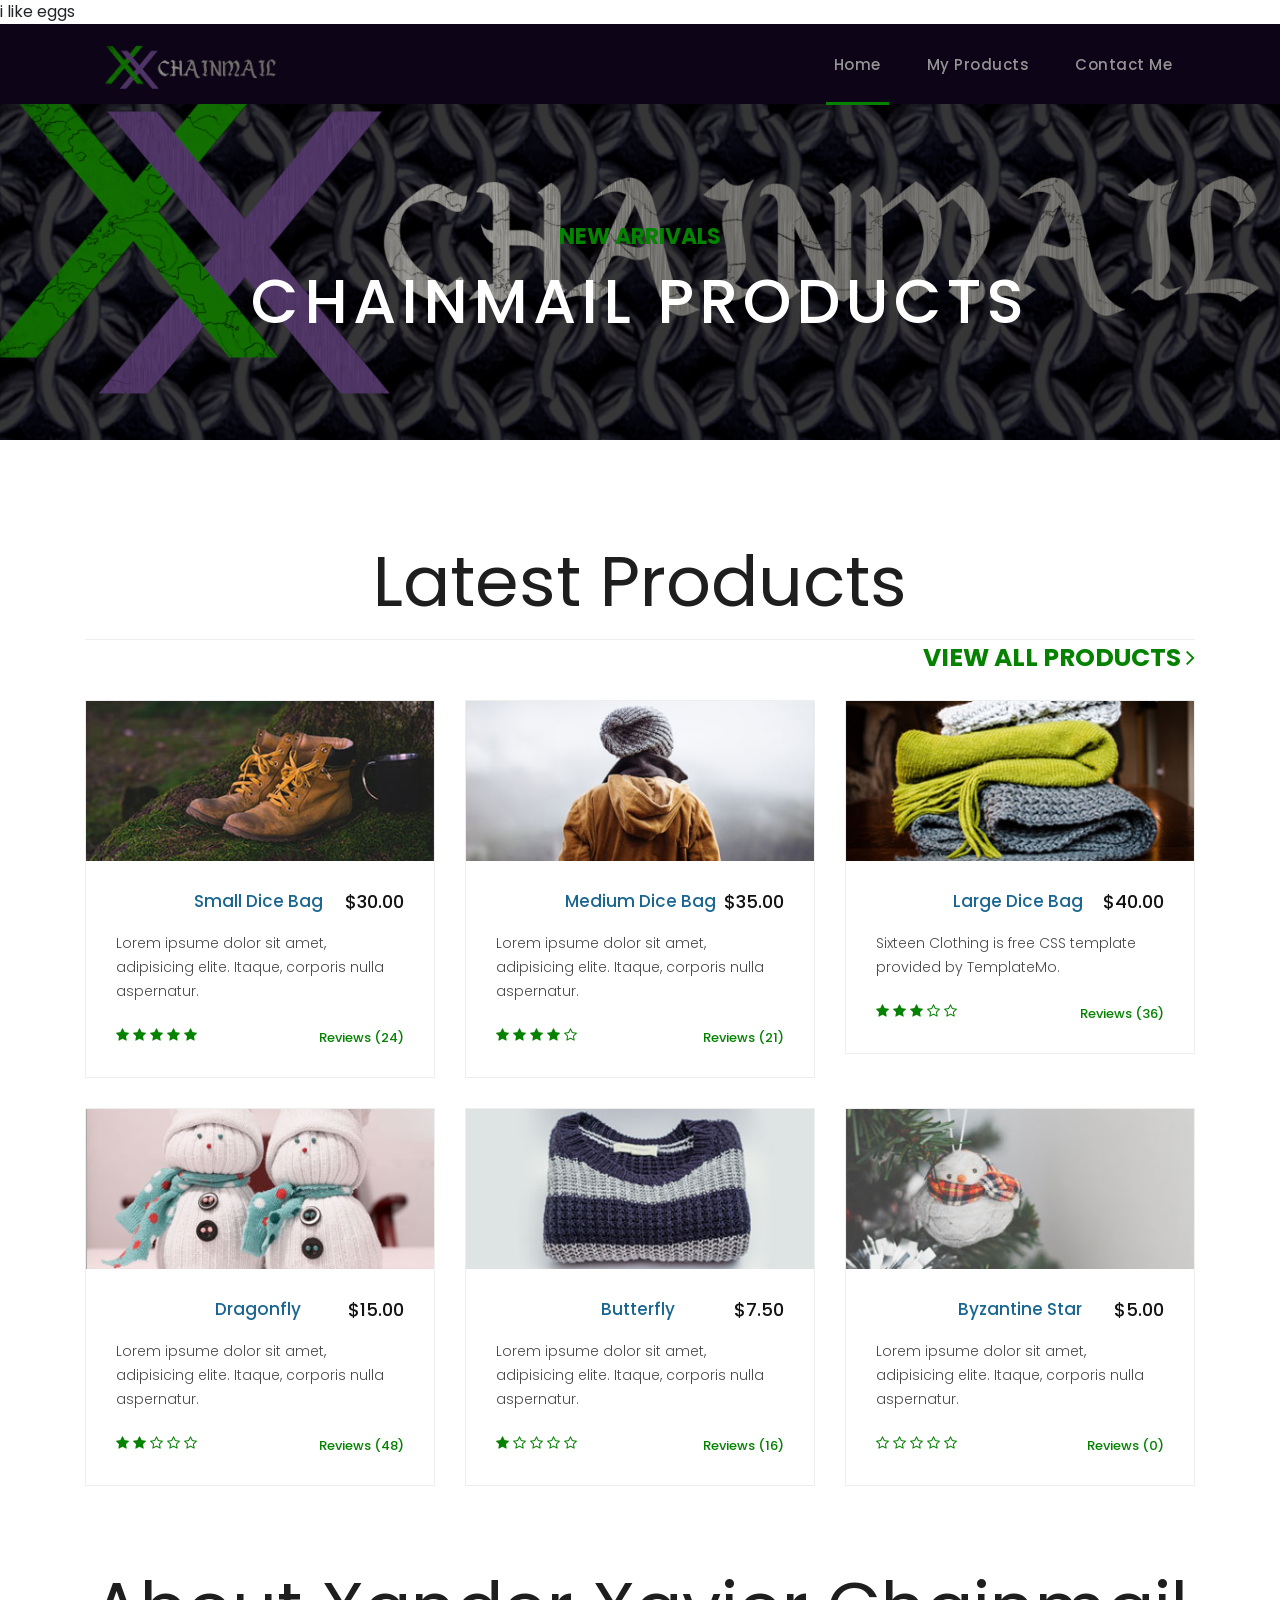
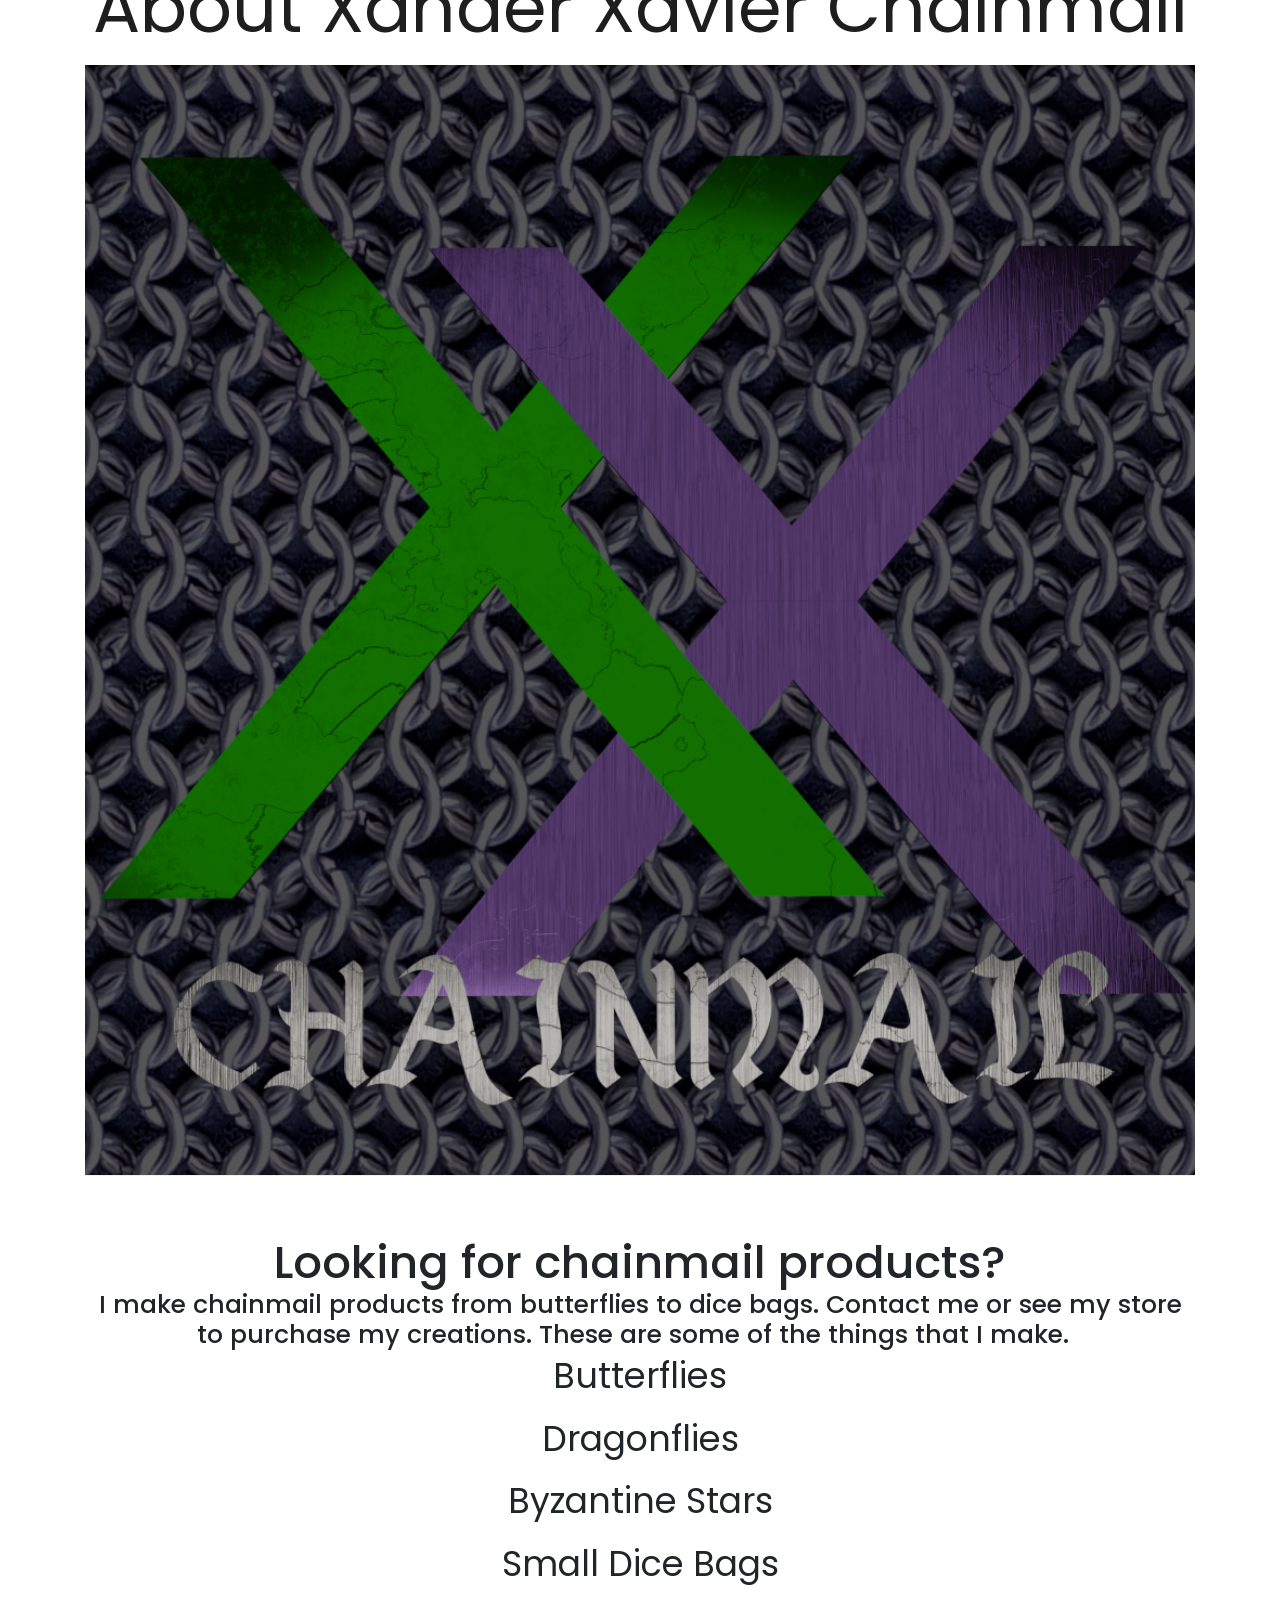
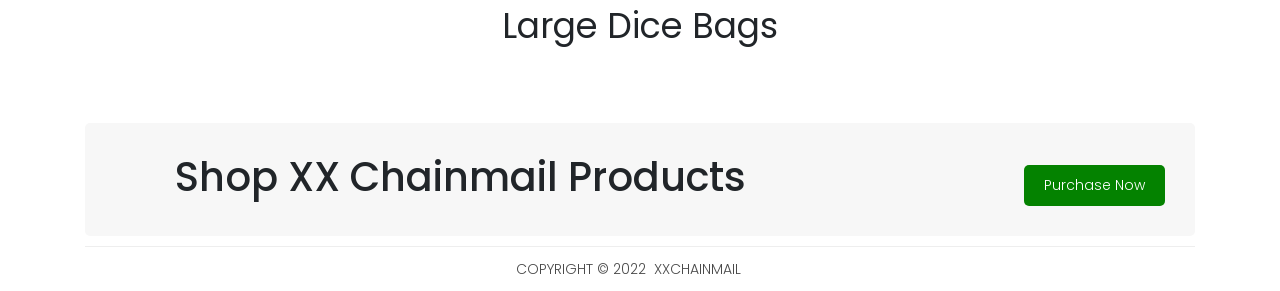
==== commit 593ba115: "eggs" ====
--- a/index.html
+++ b/index.html
@@ -1,3 +1,5 @@
+i like eggs
+
 <html lang="en"><head>
 
     <meta charset="utf-8">
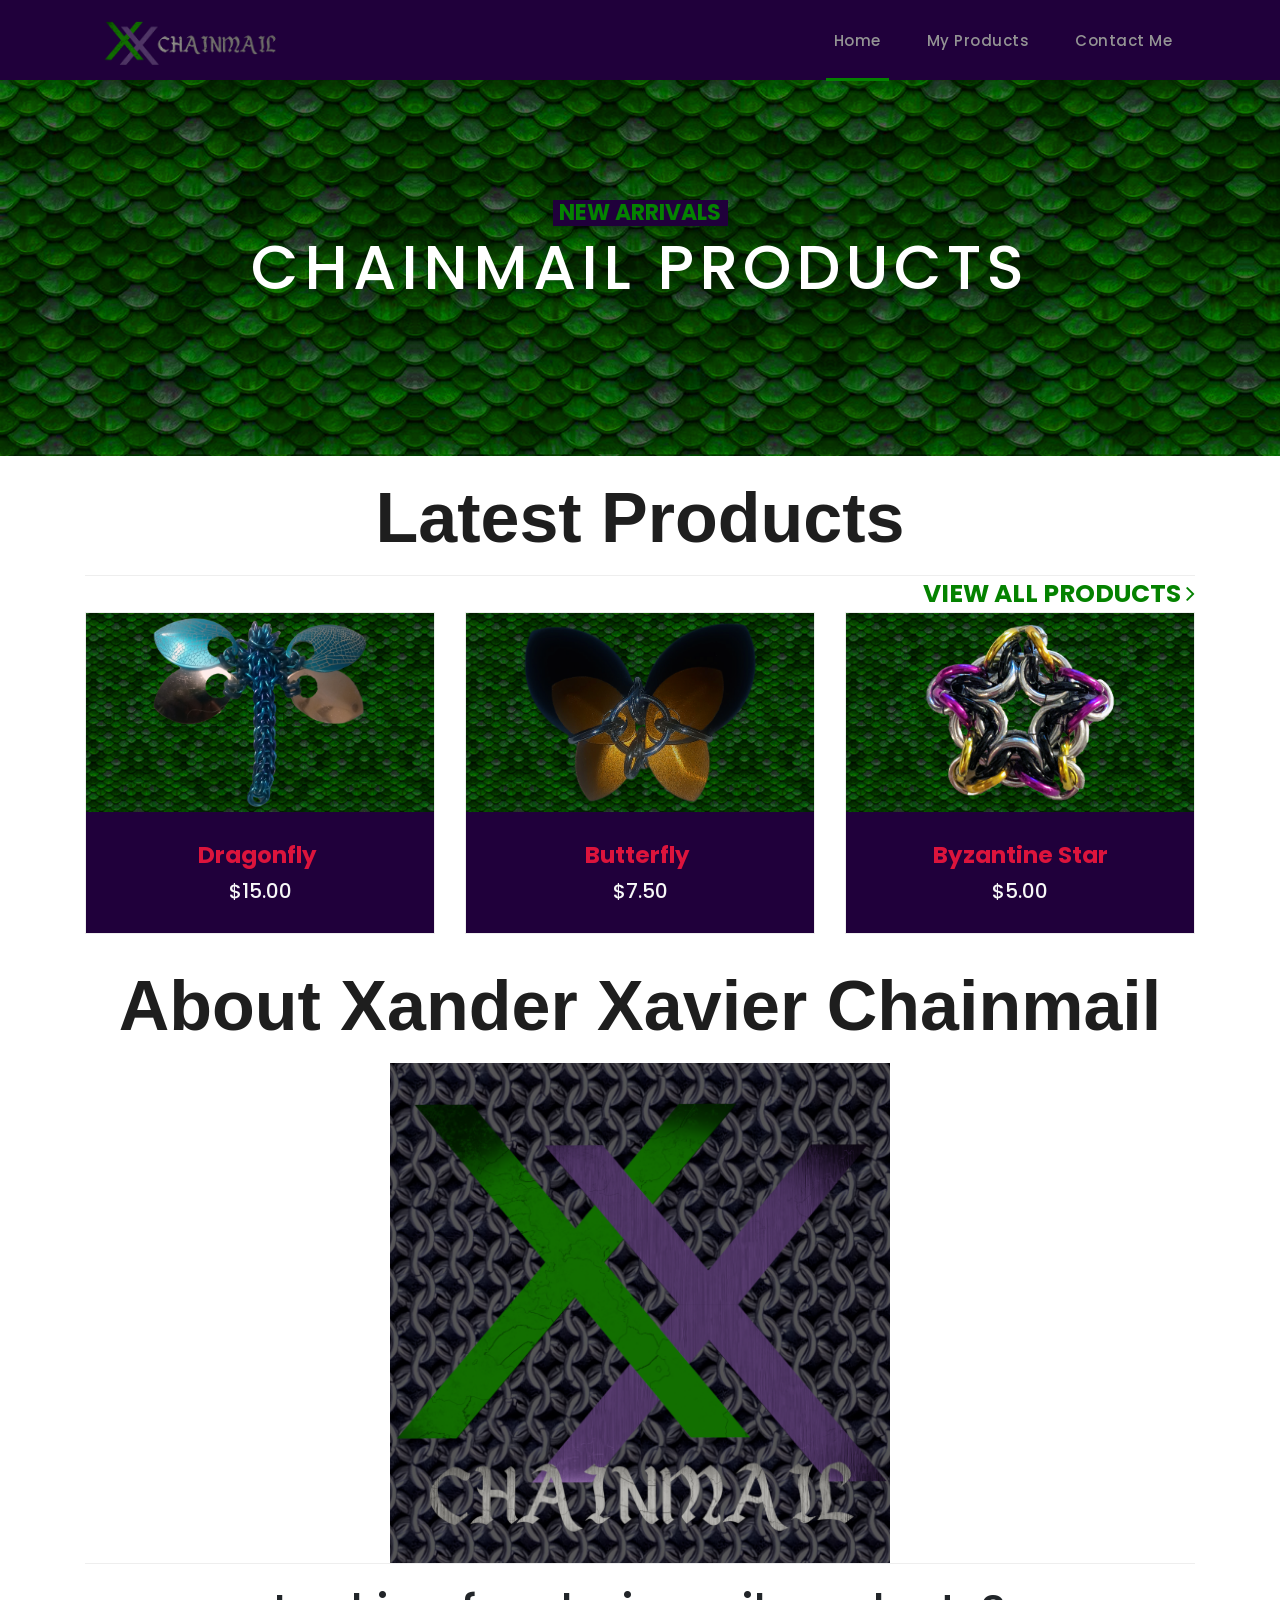
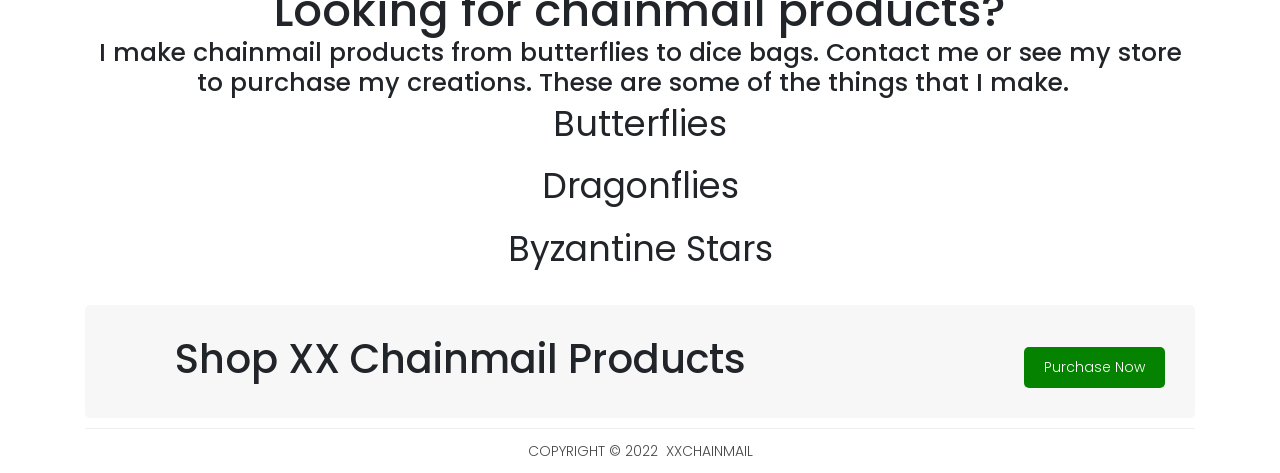
==== commit 1716d19e: "rewrite" ====
--- a/index.html
+++ b/index.html
@@ -1,5 +1,3 @@
-i like eggs
-
 <html lang="en"><head>
 
     <meta charset="utf-8">
@@ -68,7 +66,7 @@
       <div class="container">
         <div class="row">
           <div class="col-md-12">
-            <div class="text-content">
+            <div align="center" class="text-content">
               <h4>new arrivals</h4>
               <h2>chainmail products</h2>
             </div>
@@ -83,121 +81,51 @@
         <div class="row">
           <div class="col-md-12">
             <div class="section-heading">
-              <h2>Latest Products</h2>
-              <a href="products.html">view all products <i class="fa fa-angle-right"></i></a>
-            </div>
-          </div>
+              <h2 id="lp-title">Latest Products</h2>
+              <center>
+			  <a href="products.html">view all products <i class="fa fa-angle-right"></i></a>
+              </center>
+			</div>
+          </div>
+          <!--
+		  <div class="col-md-4">
+            <div class="product-item">
+              <a href="products/medium_dice_bag.html"><img src="assets/images/product_02.jpg" alt=""></a>
+              <div class="down-content">
+                <a href="products/medium_dice_bag.html"><h4>Medium Dice Bag</h4>
+                </a>
+                <h6>$35.00</h6>
+              </div>
+            </div>
+          </div>
+		  --->
           <div class="col-md-4">
             <div class="product-item">
-              <a href="#"><img src="assets/images/product_01.jpg" alt=""></a>
-              <div class="down-content">
-                <a href="#"><h4>Small Dice Bag&nbsp;</h4>
-                </a>
-                <h6>$30.00</h6>
-                <p>Lorem ipsume dolor sit amet, adipisicing elite. Itaque, corporis nulla aspernatur.</p>
-                <ul class="stars">
-                  <li><i class="fa fa-star"></i></li>
-                  <li><i class="fa fa-star"></i></li>
-                  <li><i class="fa fa-star"></i></li>
-                  <li><i class="fa fa-star"></i></li>
-                  <li><i class="fa fa-star"></i></li>
-                </ul>
-                <span>Reviews (24)</span>
+              <a href="products/dragonfly.html"><img src="assets/images/dragonfly.png" alt=""></a>
+              <div class="down-content">
+                <a href="products/dragonfly.html"><h4>Dragonfly&nbsp;</h4>
+                </a>
+                <h6>$15.00</h6>
               </div>
             </div>
           </div>
           <div class="col-md-4">
             <div class="product-item">
-              <a href="#"><img src="assets/images/product_02.jpg" alt=""></a>
-              <div class="down-content">
-                <a href="#"><h4>Medium Dice Bag</h4>
-                </a>
-                <h6>$35.00</h6>
-                <p>Lorem ipsume dolor sit amet, adipisicing elite. Itaque, corporis nulla aspernatur.</p>
-                <ul class="stars">
-                  <li><i class="fa fa-star"></i></li>
-                  <li><i class="fa fa-star"></i></li>
-                  <li><i class="fa fa-star"></i></li>
-                  <li><i class="fa fa-star"></i></li>
-                  <li><i class="fa fa-star-o"></i></li>
-                </ul>
-                <span>Reviews (21)</span>
+              <a href="products/butterfly.html"><img src="assets/images/butterfly.png" alt=""></a>
+              <div class="down-content">
+                <a href="products/butterfly.html"><h4>Butterfly&nbsp;</h4>
+                </a>
+                <h6>$7.50</h6>
               </div>
             </div>
           </div>
           <div class="col-md-4">
             <div class="product-item">
-              <a href="#"><img src="assets/images/product_03.jpg" alt=""></a>
-              <div class="down-content">
-                <a href="#"><h4>Large Dice Bag&nbsp;</h4>
-                </a>
-                <h6>$40.00</h6>
-                <p>Sixteen Clothing is free CSS template provided by TemplateMo.</p>
-                <ul class="stars">
-                  <li><i class="fa fa-star"></i></li>
-                  <li><i class="fa fa-star"></i></li>
-                  <li><i class="fa fa-star"></i></li>
-                  <li><i class="fa fa-star-o"></i></li>
-                  <li><i class="fa fa-star-o"></i></li>
-                </ul>
-                <span>Reviews (36)</span>
-              </div>
-            </div>
-          </div>
-          <div class="col-md-4">
-            <div class="product-item">
-              <a href="#"><img src="assets/images/product_04.jpg" alt=""></a>
-              <div class="down-content">
-                <a href="#"><h4>Dragonfly&nbsp;</h4>
-                </a>
-                <h6>$15.00</h6>
-                <p>Lorem ipsume dolor sit amet, adipisicing elite. Itaque, corporis nulla aspernatur.</p>
-                <ul class="stars">
-                  <li><i class="fa fa-star"></i></li>
-                  <li><i class="fa fa-star"></i></li>
-                  <li><i class="fa fa-star-o"></i></li>
-                  <li><i class="fa fa-star-o"></i></li>
-                  <li><i class="fa fa-star-o"></i></li>
-                </ul>
-                <span>Reviews (48)</span>
-              </div>
-            </div>
-          </div>
-          <div class="col-md-4">
-            <div class="product-item">
-              <a href="#"><img src="assets/images/product_05.jpg" alt=""></a>
-              <div class="down-content">
-                <a href="#"><h4>Butterfly&nbsp;</h4>
-                </a>
-                <h6>$7.50</h6>
-                <p>Lorem ipsume dolor sit amet, adipisicing elite. Itaque, corporis nulla aspernatur.</p>
-                <ul class="stars">
-                  <li><i class="fa fa-star"></i></li>
-                  <li><i class="fa fa-star-o"></i></li>
-                  <li><i class="fa fa-star-o"></i></li>
-                  <li><i class="fa fa-star-o"></i></li>
-                  <li><i class="fa fa-star-o"></i></li>
-                </ul>
-                <span>Reviews (16)</span>
-              </div>
-            </div>
-          </div>
-          <div class="col-md-4">
-            <div class="product-item">
-              <a href="#"><img src="assets/images/product_06.jpg" alt=""></a>
-              <div class="down-content">
-                <a href="#"><h4>Byzantine Star</h4>
+              <a href="products/byzantine_star.html"><img src="assets/images/byzantine_star.png" alt=""></a>
+              <div class="down-content">
+                <a href="products/byzantine_star.html"><h4>Byzantine Star</h4>
                 </a>
                 <h6>$5.00</h6>
-                <p>Lorem ipsume dolor sit amet, adipisicing elite. Itaque, corporis nulla aspernatur.</p>
-                <ul class="stars">
-                  <li><i class="fa fa-star-o"></i></li>
-                  <li><i class="fa fa-star-o"></i></li>
-                  <li><i class="fa fa-star-o"></i></li>
-                  <li><i class="fa fa-star-o"></i></li>
-                  <li><i class="fa fa-star-o"></i></li>
-                </ul>
-                <span>Reviews (0)</span>
               </div>
             </div>
           </div>
@@ -211,8 +139,10 @@
           <div>
             <div class="section-heading">
               <h2 align="center">About Xander Xavier Chainmail </h2>
+			  <center>
 				<img src="assets/images/XXChainmailSquareWithBackground.png" width="240" height="" alt="XXChainmailWide.png">
-            </div>
+			  </center>
+			</div>
           </div>
           <div align="middle">
             <div class="left-content" align="middle">
@@ -222,8 +152,7 @@
                 <li id="li1">Butterflies</li>
                 <li id="li1">Dragonflies</li>
                 <li id="li1">Byzantine Stars</li>
-                <li id="li1">Small Dice Bags</li>
-                <li id="li1">Large Dice Bags</li>
+                <!--<li id="li1">Dice Bags</li>-->
               </ul>
             </div>
           </div>
@@ -257,7 +186,7 @@
         <div class="row">
           <div class="col-md-12">
             <div class="inner-content">
-              <p>Copyright © 2022&nbsp; XXChainmaiL&nbsp; &nbsp; <a rel="nofollow noopener" href="https://templatemo.com" target="_blank">&nbsp;</a></p>
+              <p id="copyright">Copyright © 2022&nbsp; XXChainmail</p>
             </div>
           </div>
         </div>
--- a/assets/css/xxchainmail-small.css
+++ b/assets/css/xxchainmail-small.css
@@ -1,6 +1,11 @@
+p#copyright
+{
+	text-align:center;
+}
+
 h3#title1
 {
-	font-size: 45;
+	font-size: 30;
 	padding-bottom: 15px;
 }
 h1#h1
@@ -16,13 +21,13 @@
 
 h2#p1
 {
-	font-size: 25;
+	font-size: 20;
 	padding-bottom:  30px;
 }
 
 li#li1
 {
-	font-size: 35;
+	font-size: 30;
 }
 
 body {
@@ -97,23 +102,32 @@
 
 .section-heading {
 	text-align: left;
-	margin-bottom: 60px;
+	margin-bottom: 30px;
 	border-bottom: 1px solid #eee;
 }
 
 .section-heading h2 {
-	font-size: 25px;
-	font-weight: 400;
+	font-size: 35px;
+	font-weight: 550;
+	text-align: center;
 	color: #1e1e1e;
-	margin-bottom: 12.5px;
+	margin-bottom: 25px;
+}
+
+.section-heading h2#lp-title {
+	font-size: 45px;
+	font-weight: 550;
+	text-align: center;
+	color: #1e1e1e;
+	margin-bottom: 5px;
 }
 
 .products-heading {
-	padding: 200px 0px 100px 0px;
-	background-image: url(../images/XXChainmailWithBackground.png);
+	padding: 200px 0px 150px 0px;
+	background-image: url(../images/scales.png);
 	background-size: cover;
 	background-repeat: no-repeat;
-	background-position: center center;
+	background-position: center 29px;
 }
 
 .about-heading {
@@ -157,7 +171,7 @@
 	text-align: center;
 	text-transform: uppercase;
 	font-weight: 700;
-	margin-bottom: 0px;
+	margin-bottom: 25px;
 }
 
 .send-message .text-content h2 {
@@ -168,10 +182,12 @@
 .page-heading .text-content h4 {
 	color: #048200;
 	font-size: 22px;
+	width: 175px;
 	text-align: center;
 	text-transform: uppercase;
 	font-weight: 700;
-	margin-bottom: 15px;
+	margin-bottom: 5px;
+	background-color: #20003b;
 }
 
 .page-heading .text-content h1 {
@@ -200,7 +216,7 @@
   bottom: 0;
   position: fixed;
   z-index: 9999999;
-  color: #fff;
+  color: #20003b;
 }
 
 #preloader .jumper {
@@ -277,7 +293,7 @@
 	z-index: 99999;
 	width: 100%;
 	height: 80px;
-	background-color: #0d0417;
+	background-color: #20003b;
 	-webkit-transition: all 0.3s ease-in-out 0s;
     -moz-transition: all 0.3s ease-in-out 0s;
     -o-transition: all 0.3s ease-in-out 0s;
@@ -292,7 +308,7 @@
 .background-header {
 	top: 0;
 	position: fixed;
-	background-color: #0d0417!important;
+	background-color: #20003b!important;
 	box-shadow: 0px 1px 10px rgba(0,0,0,0.1);
 }
 .background-header .navbar-brand h2 {
@@ -472,14 +488,13 @@
 /* Latest Produtcs */
 
 .latest-products {
-	margin-top: 100px;
+	margin-top: 25px;
 }
 
 .latest-products .section-heading a {
-	float: right;
-	margin-top: -35px;
+	margin-top: -95px;
 	text-transform: uppercase;
-	font-size: 13px;
+	font-size: 25px;
 	font-weight: 700;
 	color: #048200;
 }
@@ -492,6 +507,7 @@
 .product-item .down-content {
 	padding: 30px;
 	position: relative;
+	background-color: #20003b;
 }
 
 .product-item img {
@@ -500,17 +516,18 @@
 }
 
 .product-item .down-content h4 {
-	font-size: 17px;
-	color: #1a6692;
-	margin-bottom: 20px;
+	font-size: 23px;
+	color: #dc143c;
+	margin-bottom: 10px;
+	font-weight: bold;
+
 }
 
 .product-item .down-content h6 {
-	position: absolute;
 	top: 30px;
 	right: 30px;
-	font-size: 18px;
-	color: #121212;
+	font-size: 20px;
+	color: #f7f7f7;
 }
 
 .product-item .down-content p {
@@ -555,7 +572,6 @@
 }
 
 .best-features {
-	margin-top: 50px;
 }
 
 .best-features .container .row {
@@ -564,7 +580,7 @@
 }
 
 .best-features img {
-	width: 100%;
+	width: 75%;
 	overflow: hidden;
 }
 
@@ -625,7 +641,7 @@
 /* Call To Action */
 
 .call-to-action .inner-content {
-	margin-top: 60px;
+	margin-top: 20px;
 	padding: 30px;
 	background-color: #f7f7f7;
 	border-radius: 5px;
@@ -1042,9 +1058,11 @@
 		padding-bottom: 15px;
 	}
 	.product-item .down-content h4 {
+		text-align: center;
 		margin-bottom: 10px;
 	}
 	.product-item .down-content h6 {
+		text-align: center;
 		position: relative;
 		top: 0;
 		right: 0;
@@ -1055,4 +1073,4 @@
 		right: 0;
 		bottom: 0;
 	}
-}+}
--- a/assets/css/xxchainmail-medium.css
+++ b/assets/css/xxchainmail-medium.css
@@ -1,6 +1,7 @@
 h3#title1
 {
 	font-size: 45;
+	margin-bottom:5px;
 }
 
 img#logo
@@ -12,6 +13,7 @@
 h2#p1
 {
 	font-size: 25;
+	margin-bottom:15px;
 }
 
 li#li1
@@ -93,36 +95,36 @@
 
 .section-heading {
 	text-align: left;
-	margin-bottom: 60px;
+	margin-bottom: 20px;
 	border-bottom: 1px solid #eee;
 }
 
 .section-heading h2 {
 	font-size: 55px;
-	font-weight: 400;
+	font-weight: 550;
 	color: #1e1e1e;
 	margin-bottom: 3px;
 	text-align: center;
 }
 
 .products-heading {
-	padding: 200px 0px 100px 0px;
+	padding: 200px 0px 150px 0px;
+	background-image: url(../images/scales.png);
+	background-size: cover;
+	background-repeat: no-repeat;
+	background-position: center -15px;
+}
+
+.about-heading {
+	background-image: url(../images/about-heading.jpg);
+}
+
+.contact-heading {
+	padding: 200px 0px 200px 0px;
 	background-image: url(../images/XXChainmailWithBackground.png);
 	background-size: cover;
 	background-repeat: no-repeat;
-	background-position: center center;
-}
-
-.about-heading {
-	background-image: url(../images/about-heading.jpg);
-}
-
-.contact-heading {
-	padding: 150px 0px;
-	background-image: url(../images/XXChainmailWithBackground.png);
-	background-size: cover;
-	background-repeat: no-repeat;
-	background-position: center center;
+	background-position: center -15px;
 }
 
 .page-header {
@@ -154,7 +156,7 @@
 	text-align: center;
 	text-transform: uppercase;
 	font-weight: 700;
-	margin-bottom: 0px;
+	margin-bottom: 25px;
 }
 
 .send-message .text-content h2 {
@@ -165,10 +167,12 @@
 .page-heading .text-content h4 {
 	color: #048200;
 	font-size: 22px;
+	width: 175px;
 	text-align: center;
 	text-transform: uppercase;
 	font-weight: 700;
-	margin-bottom: 15px;
+	margin-bottom: 5px;
+	background-color: #20003b;
 }
 
 .page-heading .text-content h1 {
@@ -197,7 +201,7 @@
   bottom: 0;
   position: fixed;
   z-index: 9999999;
-  color: #fff;
+  color: #20003b;
 }
 
 #preloader .jumper {
@@ -274,7 +278,7 @@
 	z-index: 99999;
 	width: 100%;
 	height: 80px;
-	background-color: #0d0417;
+	background-color: #20003b;
 	-webkit-transition: all 0.3s ease-in-out 0s;
     -moz-transition: all 0.3s ease-in-out 0s;
     -o-transition: all 0.3s ease-in-out 0s;
@@ -289,7 +293,7 @@
 .background-header {
 	top: 0;
 	position: fixed;
-	background-color: #0d0417!important;
+	background-color: #20003b!important;
 	box-shadow: 0px 1px 10px rgba(0,0,0,0.1);
 }
 .background-header .navbar-brand h2 {
@@ -469,7 +473,7 @@
 /* Latest Produtcs */
 
 .latest-products {
-	margin-top: 100px;
+	margin-top: 10px;
 }
 
 .latest-products .section-heading a {
@@ -479,7 +483,6 @@
 	font-weight: 700;
 	color: #048200;
 	text-align: center;
-	margin-left: 32.5%;
 }
 
 .product-item {
@@ -490,6 +493,7 @@
 .product-item .down-content {
 	padding: 30px;
 	position: relative;
+	background-color: #20003b;
 }
 
 .product-item img {
@@ -498,17 +502,17 @@
 }
 
 .product-item .down-content h4 {
-	font-size: 17px;
-	color: #1a6692;
-	margin-bottom: 20px;
+	font-size: 23px;
+	color: #dc143c;
+	margin-bottom: 10px;
+	font-weight: bold;
 }
 
 .product-item .down-content h6 {
-	position: absolute;
 	top: 30px;
 	right: 30px;
-	font-size: 18px;
-	color: #121212;
+	font-size: 20px;
+	color: #f7f7f7;
 }
 
 .product-item .down-content p {
@@ -553,7 +557,6 @@
 }
 
 .best-features {
-	margin-top: 50px;
 }
 
 .best-features .container .row {
@@ -562,7 +565,7 @@
 }
 
 .best-features img {
-	width: 100%;
+	width: 65%;
 	overflow: hidden;
 }
 
@@ -623,7 +626,7 @@
 /* Call To Action */
 
 .call-to-action .inner-content {
-	margin-top: 60px;
+	margin-top: 20px;
 	padding: 30px;
 	background-color: #f7f7f7;
 	border-radius: 5px;
@@ -1048,4 +1051,4 @@
 		right: 0;
 		bottom: 0;
 	}
-}+}
--- a/assets/css/xxchainmail-large.css
+++ b/assets/css/xxchainmail-large.css
@@ -1,6 +1,13 @@
 h3#title1
 {
 	font-size: 45;
+
+}
+.best-features h3#price
+{
+	font-size: 70px;
+	color:#048200;
+
 }
 
 img#logo
@@ -92,23 +99,23 @@
 
 .section-heading {
 	text-align: left;
-	margin-bottom: 60px;
+	margin-bottom: 20px;
 	border-bottom: 1px solid #eee;
 }
 
 .section-heading h2 {
 	font-size: 70px;
-	font-weight: 400;
+	font-weight: 550;
 	color: #1e1e1e;
 	margin-bottom: 15px;
 }
 
 .products-heading {
-	padding: 200px 0px 100px 0px;
-	background-image: url(../images/XXChainmailWideWithBackground.png);
+	padding: 200px 0px 150px 0px;
+	background-image: url(../images/scales.png);
 	background-size: cover;
 	background-repeat: no-repeat;
-	background-position: center center;
+	background-position: center 39px;
 }
 
 .about-heading {
@@ -116,7 +123,7 @@
 }
 
 .contact-heading {
-	padding: 150px 0px;
+	padding: 200px 0px 200px 0px;
 	background-image: url(../images/XXChainmailWideWithBackground.png);
 	background-size: cover;
 	background-repeat: no-repeat;
@@ -152,7 +159,7 @@
 	text-align: center;
 	text-transform: uppercase;
 	font-weight: 700;
-	margin-bottom: 0px;
+	margin-bottom: 25px;
 }
 
 .send-message .text-content h2 {
@@ -164,10 +171,12 @@
 .page-heading .text-content h4 {
 	color: #048200;
 	font-size: 22px;
+	width: 175px;
 	text-align: center;
 	text-transform: uppercase;
 	font-weight: 700;
-	margin-bottom: 15px;
+	margin-bottom: 5px;
+	background-color: #20003b;
 }
 
 .page-heading .text-content h1 {
@@ -196,7 +205,7 @@
   bottom: 0;
   position: fixed;
   z-index: 9999999;
-  color: #fff;
+  color: #20003b;
 }
 
 #preloader .jumper {
@@ -273,7 +282,7 @@
 	z-index: 99999;
 	width: 100%;
 	height: 80px;
-	background-color: #0d0417;
+	background-color: #20003b;
 	-webkit-transition: all 0.3s ease-in-out 0s;
     -moz-transition: all 0.3s ease-in-out 0s;
     -o-transition: all 0.3s ease-in-out 0s;
@@ -288,7 +297,7 @@
 .background-header {
 	top: 0;
 	position: fixed;
-	background-color: #0d0417!important;
+	background-color: #20003b!important;
 	box-shadow: 0px 1px 10px rgba(0,0,0,0.1);
 }
 .background-header .navbar-brand h2 {
@@ -468,7 +477,7 @@
 /* Latest Produtcs */
 
 .latest-products {
-	margin-top: 100px;
+	margin-top: 20px;
 }
 
 .latest-products .section-heading a {
@@ -487,6 +496,7 @@
 .product-item .down-content {
 	padding: 30px;
 	position: relative;
+	background-color: #20003b;
 }
 
 .product-item img {
@@ -495,17 +505,18 @@
 }
 
 .product-item .down-content h4 {
-	font-size: 17px;
-	color: #1a6692;
-	margin-bottom: 20px;
+	font-size: 23px;
+	color: #dc143c;
+	margin-bottom: 10px;
+	font-weight: bold;
+
 }
 
 .product-item .down-content h6 {
-	position: absolute;
 	top: 30px;
 	right: 30px;
-	font-size: 18px;
-	color: #121212;
+	font-size: 20px;
+	color: #f7f7f7;
 }
 
 .product-item .down-content p {
@@ -550,7 +561,6 @@
 }
 
 .best-features {
-	margin-top: 50px;
 }
 
 .best-features .container .row {
@@ -559,7 +569,8 @@
 }
 
 .best-features img {
-	width: 100%;
+	position: center;
+	width: 45%;
 	overflow: hidden;
 }
 
@@ -612,6 +623,7 @@
 .best-features .filled-button {
 	margin-top: 20px;
 }
+ 
 
 
 
@@ -620,7 +632,7 @@
 /* Call To Action */
 
 .call-to-action .inner-content {
-	margin-top: 60px;
+	margin-top: 20px;
 	padding: 30px;
 	background-color: #f7f7f7;
 	border-radius: 5px;
@@ -1047,4 +1059,4 @@
 		right: 0;
 		bottom: 0;
 	}
-}+}
